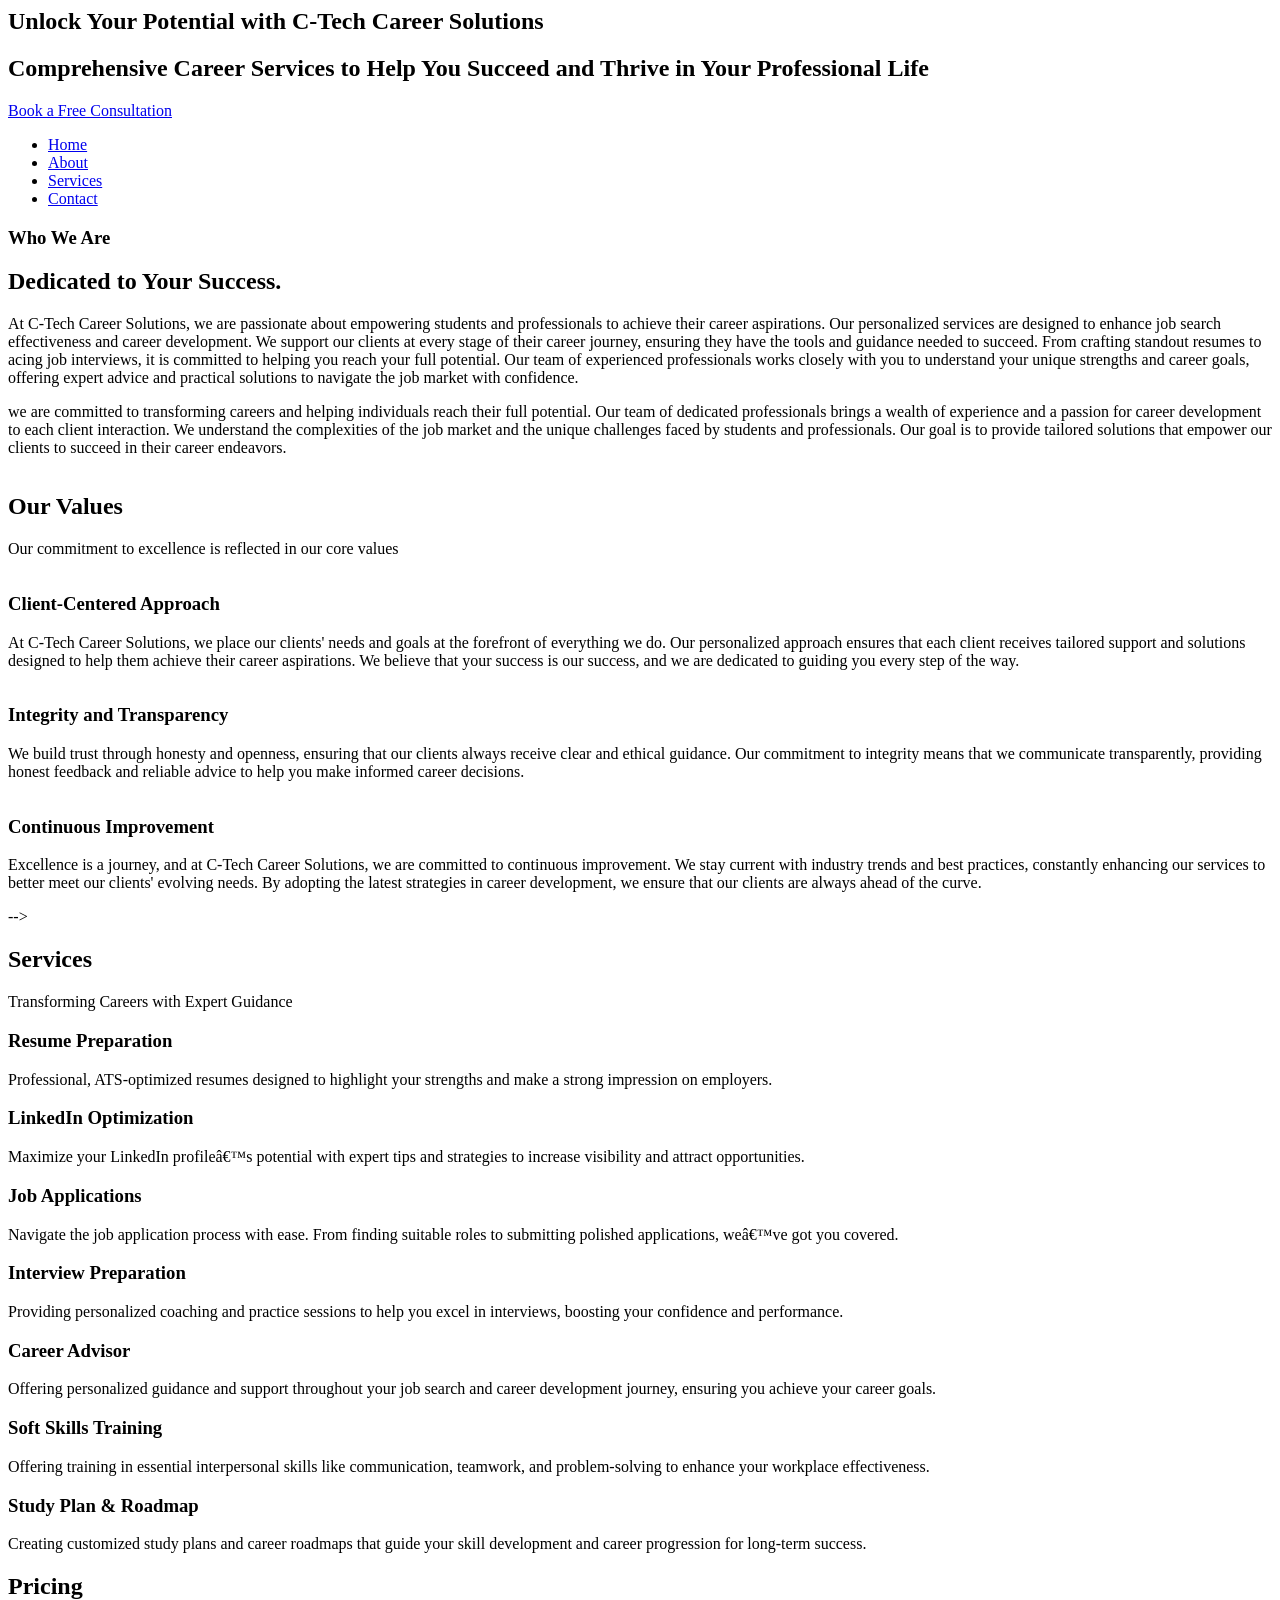
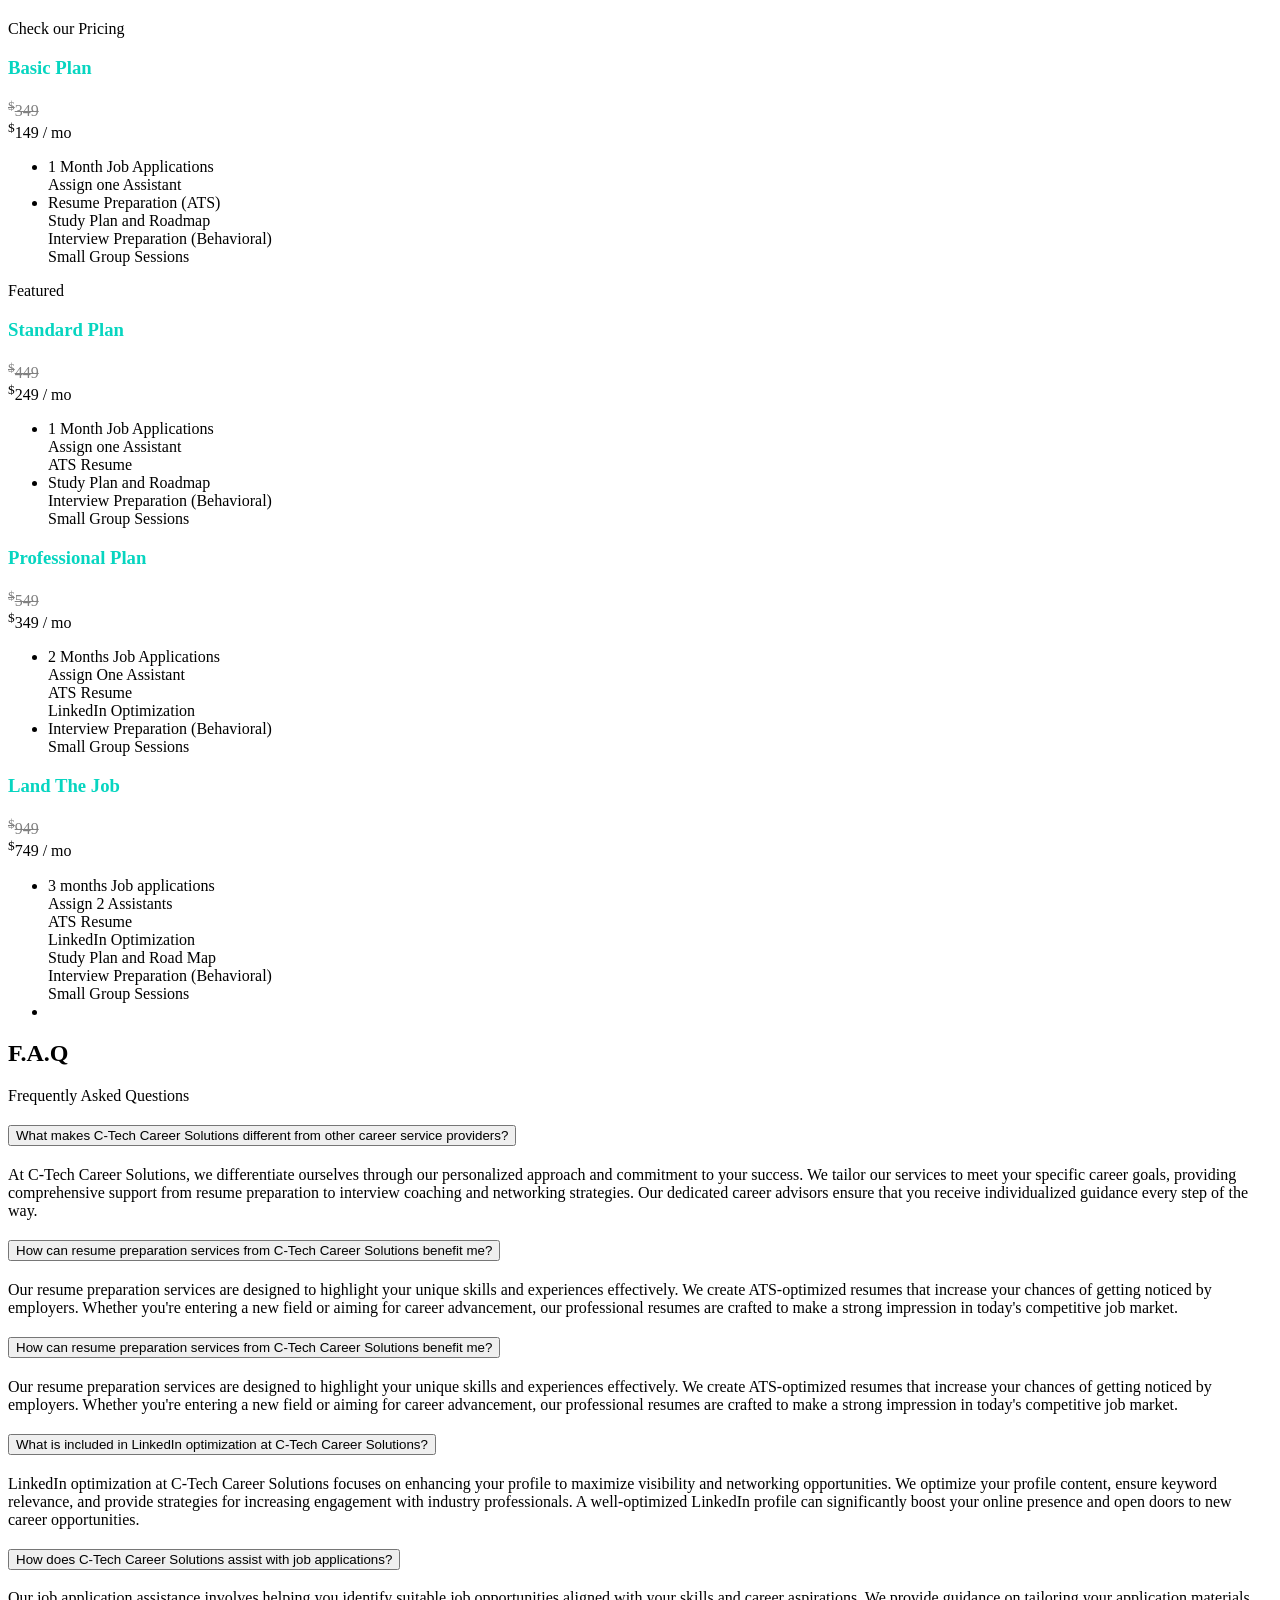
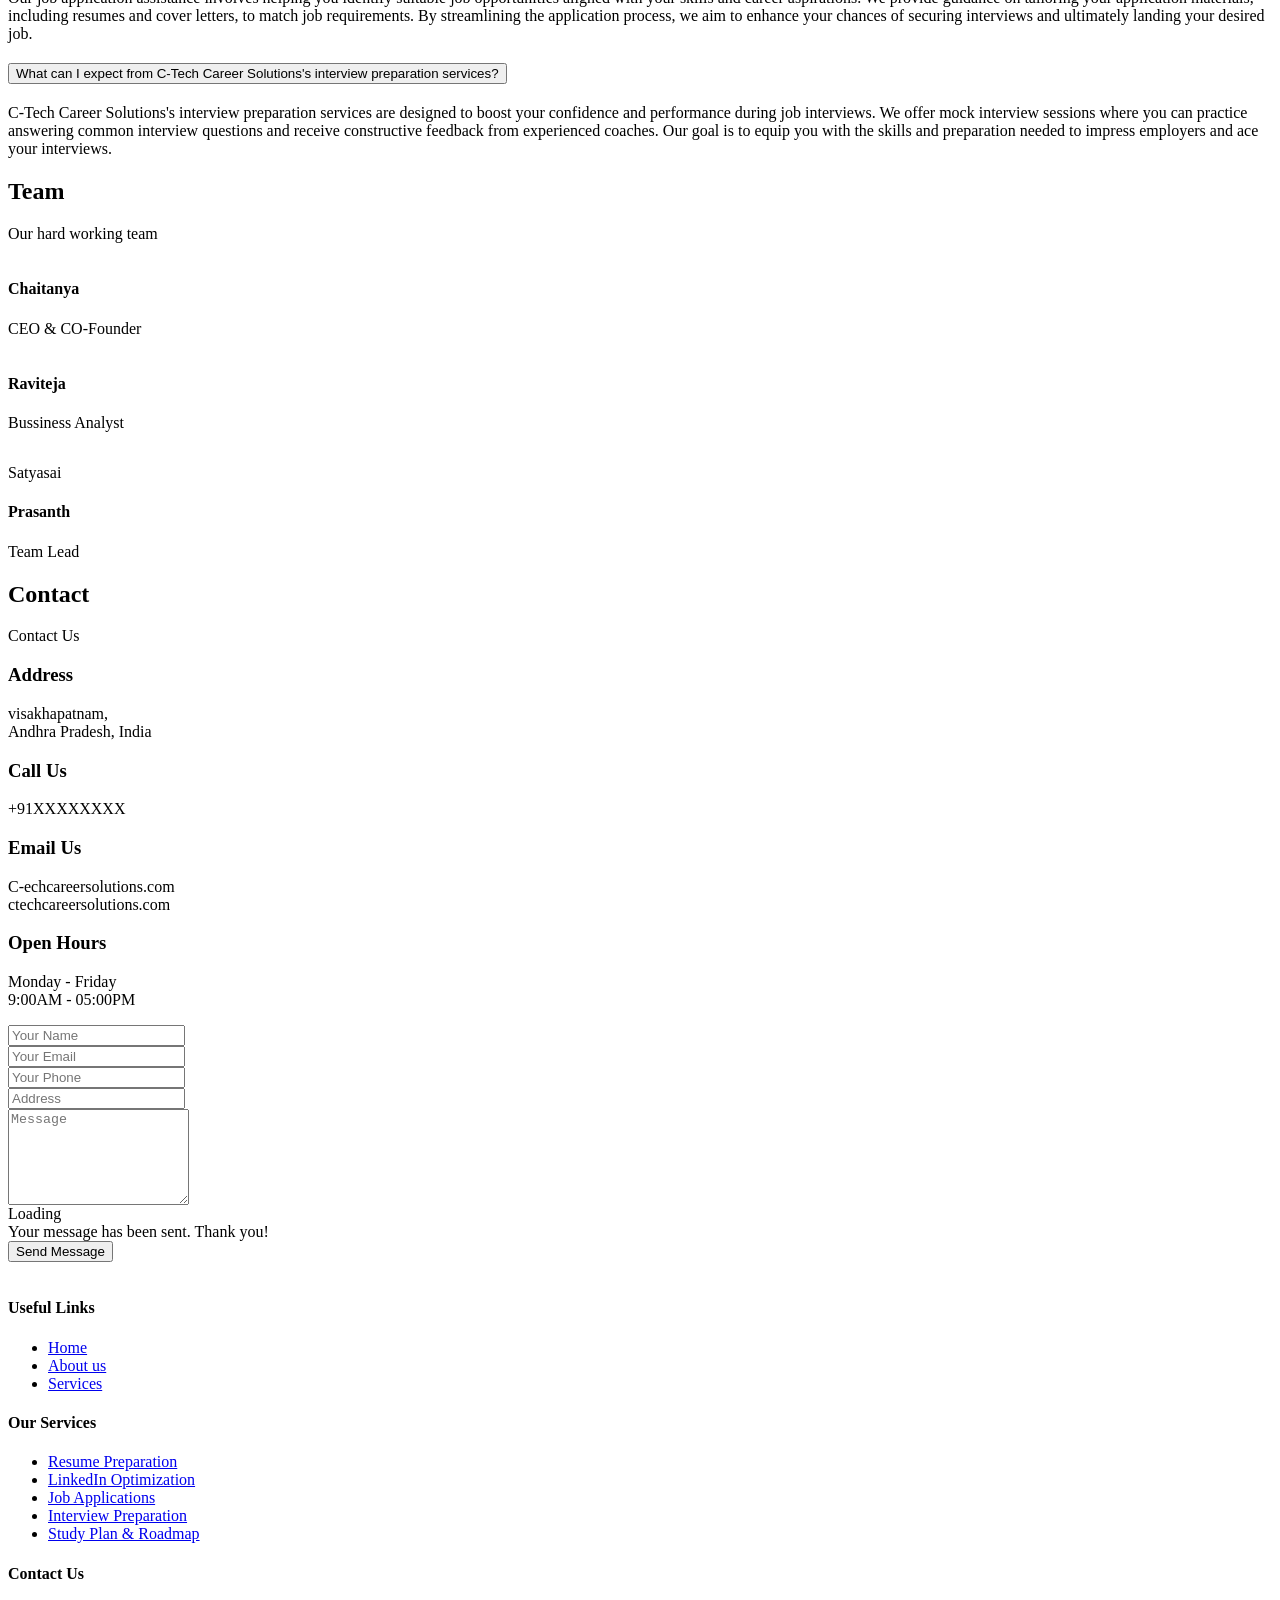
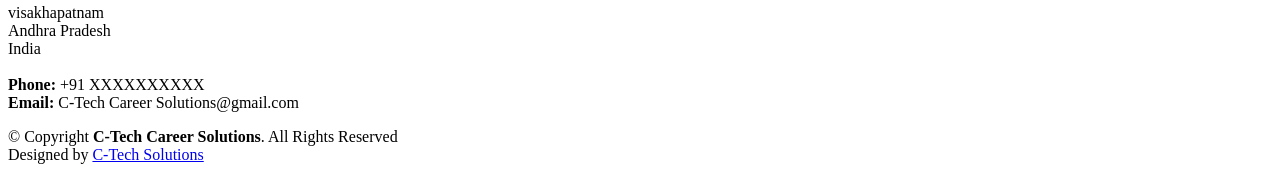
==== index.html @ 731ca032 "Add files via upload" ====
<!-- ======= Hero Section ======= -->
<section id="hero" class="hero d-flex align-items-center">

    <div class="container">
        <div class="row">
            <div class="col-lg-6 d-flex flex-column justify-content-center">
                <h1 data-aos="fade-up">Unlock Your Potential with C-Tech Career Solutions</h1>
                <h2 data-aos="fade-up" data-aos-delay="400">Comprehensive Career Services to Help You Succeed and Thrive in Your Professional Life</h2>
                <div data-aos="fade-up" data-aos-delay="600">
                    <div class="text-center text-lg-start">
                        <a href="#contact" class="btn-get-started scrollto d-inline-flex align-items-center justify-content-center align-self-center">
            <span>Book a Free Consultation</span>
        </a>
                    </div>
                </div>
            </div>
            <div class="col-lg-6 hero-img" data-aos="zoom-out" data-aos-delay="200">
                <img src="assets/img/hero-img.png" class="img-fluid" alt="">
            </div>
        </div>
    </div>

</section>
<!-- End Hero -->

<!DOCTYPE html>
<html lang="en">
<meta http-equiv="content-type" content="text/html;charset=UTF-8" />

<head>
    <meta charset="utf-8">
    <meta content="width=device-width, initial-scale=1.0" name="viewport">

    <title>C-Tech Career Solutions</title>
    <meta content="" name="description">
    <meta content="" name="keywords">

    <!-- Favicons -->
    <link href="assets/007.jpg" rel="icon">
    <!--  <link href="assets/img/007.jpg" rel="apple-touch-icon">-->
    <link href="assets/007.jpg" rel="apple-touch-icon">

    <!-- Google Fonts -->
    <link href="https://fonts.googleapis.com/css?family=Open+Sans:300,300i,400,400i,600,600i,700,700i|Nunito:300,300i,400,400i,600,600i,700,700i|Poppins:300,300i,400,400i,500,500i,600,600i,700,700i" rel="stylesheet">

    <!-- Vendor CSS Files -->
    <link href="assets/vendor/aos/aos.css" rel="stylesheet">
    <link href="assets/vendor/bootstrap/css/bootstrap.min.css" rel="stylesheet">
    <link href="assets/vendor/bootstrap-icons/bootstrap-icons.css" rel="stylesheet">
    <link href="assets/vendor/glightbox/css/glightbox.min.css" rel="stylesheet">
    
    <link href="https://cdn.jsdelivr.net/npm/remixicon/fonts/remixicon.css" rel="stylesheet">

    <link href="assets/vendor/swiper/swiper-bundle.min.css" rel="stylesheet">

    <!-- Template Main CSS File -->
    <link href="assets/css/style.css" rel="stylesheet">


</head>

<body>
    <!-- ======= Header ======= -->
    <header id="header" class="header fixed-top">
        <div class="container-fluid container-xl d-flex align-items-center justify-content-between">

            <a href="#" class="logo d-flex align-items-center">
        <img src="assets/007.png" alt="">
      </a>

            <nav id="navbar" class="navbar">
                <ul>
                    <li><a class="nav-link scrollto active" href="#header">Home</a></li>
                    <li><a class="nav-link scrollto" href="#about">About</a></li>
                    <li><a class="nav-link scrollto" href="#services">Services</a></li>
                    <!--<li><a href="#services">Blog</a></li>-->
                    <!--<li><a class="nav-link scrollto" href="#testimonials">Testimonials</a></li>-->
                    
                    <li><a class="nav-link scrollto" href="#contact">Contact</a></li>
                    
                </ul>
                <i class="bi bi-list mobile-nav-toggle"></i>
            </nav>
            <!-- .navbar -->

        </div>
    </header>
    <!-- End Header -->
    <main id="main">
        <!-- ======= About Section ======= -->
        <section id="about" class="about">

            <div class="container" data-aos="fade-up">
                <div class="row gx-0">

                    <div class="col-lg-6 d-flex flex-column justify-content-center" data-aos="fade-up" data-aos-delay="200">
                        <div class="content">
                            <h3>Who We Are</h3>
                            <h2>Dedicated to Your Success.</h2>
                            <p>
                                At C-Tech Career Solutions, we are passionate about empowering students and professionals to achieve their career aspirations. Our personalized services are designed to enhance job search effectiveness and career development. We support our clients
                                at every stage of their career journey, ensuring they have the tools and guidance needed to succeed. From crafting standout resumes to acing job interviews, it is committed to helping you reach your full potential. Our
                                team of experienced professionals works closely with you to understand your unique strengths and career goals, offering expert advice and practical solutions to navigate the job market with confidence.

                            </p>
                            <p>we are committed to transforming careers and helping individuals reach their full potential. Our team of dedicated professionals brings a wealth of experience and a passion for career development to each client interaction. We understand the complexities of the job market and the unique challenges faced by students and professionals. Our goal is to provide tailored solutions that empower our clients to succeed in their career endeavors.</p>
                            
                        </div>
                    </div>

                    <div class="col-lg-6 d-flex align-items-center" data-aos="zoom-out" data-aos-delay="200">
                        <img src="assets/img/about.jpg" class="img-fluid" alt="">
                    </div>

                </div>
            </div>

        </section>
        <!-- End About Section -->

        <!-- ======= Values Section ======= -->
        <section id="values" class="values">

            <div class="container" data-aos="fade-up">

                <header class="section-header">
                    <h2>Our Values</h2>
                    <p>Our commitment to excellence is reflected in our core values</p>
                </header>

                <div class="row">

                    <div class="col-lg-4" data-aos="fade-up" data-aos-delay="200">
                        <div class="box">
                            <img src="assets/img/values-1.png" class="img-fluid" alt="">
                            <h3>Client-Centered Approach</h3>
                            <p>At C-Tech Career Solutions, we place our clients' needs and goals at the forefront of everything we do. Our personalized approach ensures that each client receives tailored support and solutions designed to help them achieve their career aspirations.
                                We believe that your success is our success, and we are dedicated to guiding you every step of the way.</p>
                        </div>
                    </div>

                    <div class="col-lg-4 mt-4 mt-lg-0" data-aos="fade-up" data-aos-delay="400">
                        <div class="box">
                            <img src="assets/img/values-3.png" class="img-fluid" alt="">
                            <h3>Integrity and Transparency</h3>
                            <p>We build trust through honesty and openness, ensuring that our clients always receive clear and ethical guidance. Our commitment to integrity means that we communicate transparently, providing honest feedback and reliable advice
                                to help you make informed career decisions.</p>
                        </div>
                    </div>

                    <div class="col-lg-4 mt-4 mt-lg-0" data-aos="fade-up" data-aos-delay="600">
                        <div class="box">
                            <img src="assets/img/values-2.png" class="img-fluid" alt="">
                            <h3>Continuous Improvement</h3>
                            <p>Excellence is a journey, and at C-Tech Career Solutions, we are committed to continuous improvement. We stay current with industry trends and best practices, constantly enhancing our services to better meet our clients' evolving needs. By adopting
                                the latest strategies in career development, we ensure that our clients are always ahead of the curve.</p>
                        </div>
                    </div>

                </div>

            </div>

        </section>
        <!-- End Values Section -->

        <!-- ======= Counts Section ======= -->
        <!-- <section id="counts" class="counts">
            <div class="container" data-aos="fade-up">

                <div class="row gy-4">

                    <div class="col-lg-3 col-md-6">
                        <div class="count-box">
                            <i class="bi bi-emoji-smile"></i>
                            <div>
                                <span data-purecounter-start="0" data-purecounter-end="232" data-purecounter-duration="1" class="purecounter"></span>
                                <p>Happy Clients</p>
                            </div>
                        </div>
                    </div>

                    <div class="col-lg-3 col-md-6">
                        <div class="count-box">
                            <i class="bi bi-journal-richtext" style="color: #ee6c20;"></i>
                            <div>
                                <span data-purecounter-start="0" data-purecounter-end="521" data-purecounter-duration="1" class="purecounter"></span>
                                <p>Projects</p>
                            </div>
                        </div>
                    </div>

                    <div class="col-lg-3 col-md-6">
                        <div class="count-box">
                            <i class="bi bi-headset" style="color: #15be56;"></i>
                            <div>
                                <span data-purecounter-start="0" data-purecounter-end="1463" data-purecounter-duration="1" class="purecounter"></span>
                                <p>Hours Of Support</p>
                            </div>
                        </div>
                    </div>

                    <div class="col-lg-3 col-md-6">
                        <div class="count-box">
                            <i class="bi bi-people" style="color: #bb0852;"></i>
                            <div>
                                <span data-purecounter-start="0" data-purecounter-end="15" data-purecounter-duration="1" class="purecounter"></span>
                                <p>Hard Workers</p>
                            </div>
                        </div>
                    </div>

                </div>

            </div>
        </section>
        <!-- End Counts Section -->-->
        <!-- ======= Features Section ======= add code-->
        
        <!-- End Features Section -->

        <!-- ======= Services Section ======= -->
        <section id="services" class="services">

            <div class="container" data-aos="fade-up">

                <header class="section-header">
                    <h2>Services</h2>
                    <p>Transforming Careers with Expert Guidance</p>
                </header>

                <div class="row gy-4">
                        
                    <div class="col-lg-4 col-md-6" data-aos="fade-up" data-aos-delay="200">
                        <div class="service-box blue">
                            <i class="ri-discuss-line icon"></i>
                            <h3>Resume Preparation</h3>
                            <p>Professional, ATS-optimized resumes designed to highlight your strengths and make a strong impression on employers.</p>
                            
                        </div>
                    </div>

                    <div class="col-lg-4 col-md-6" data-aos="fade-up" data-aos-delay="300">
                        <div class="service-box orange">
                            <i class="ri-discuss-line icon"></i>
                            <h3>LinkedIn Optimization</h3>
                            <p>Maximize your LinkedIn profile’s potential with expert tips and strategies to increase visibility and attract opportunities.</p>
                            
                        </div>
                    </div>

                    <div class="col-lg-4 col-md-6" data-aos="fade-up" data-aos-delay="400">
                        <div class="service-box green">
                            <i class="ri-discuss-line icon"></i>
                            <h3>Job Applications</h3>
                            <p>Navigate the job application process with ease. From finding suitable roles to submitting polished applications, we’ve got you covered.</p>
                            
                        </div>
                    </div>

                    <div class="col-lg-4 col-md-6" data-aos="fade-up" data-aos-delay="500">
                        <div class="service-box blue">
                            <i class="ri-discuss-line icon"></i>

                            <h3>Interview Preparation</h3>
                            <p>Providing personalized coaching and practice sessions to help you excel in interviews, boosting your confidence and performance.</p>
                            
                        </div>
                    </div>

                
                    <div class="col-lg-4 col-md-6" data-aos="fade-up" data-aos-delay="700">
                        <div class="service-box orange">
                            <i class="ri-discuss-line icon"></i>
                            <h3>Career Advisor</h3>
                            <p>Offering personalized guidance and support throughout your job search and career development journey, ensuring you achieve your career goals.</p>
                            
                        </div>
                    </div>
                    
                    <div class="col-lg-4 col-md-6" data-aos="fade-up" data-aos-delay="700">
                        <div class="service-box green">
                            <i class="ri-discuss-line icon"></i>
                            <h3>Soft Skills Training</h3>
                            <p>Offering training in essential interpersonal skills like communication, teamwork, and problem-solving to enhance your workplace effectiveness.</p>
                            
                        </div>
                    </div>

                    <div class="col-lg-4 col-md-6" data-aos="fade-up" data-aos-delay="700">
                        <div class="service-box blue">
                            <i class="ri-discuss-line icon"></i>
                            <h3>Study Plan & Roadmap</h3>
                            <p>Creating customized study plans and career roadmaps that guide your skill development and career progression for long-term success.</p>
                            
                        </div>
                    </div>
                    
                </div>

            </div>

        </section>
        <!-- End Services Section -->

        <!-- ======= Pricing Section ======= -->
        <section id="pricing" class="pricing">

            <div class="container" data-aos="fade-up">

                <header class="section-header">
                    <h2>Pricing</h2>
                    <p>Check our Pricing</p>
                </header>

                <div class="row gy-4" data-aos="fade-left">
                    <div class="col-lg-3 col-md-6" data-aos="zoom-in" data-aos-delay="100">
                        <div class="box">

                            <h3 style="color: #07d5c0;">Basic Plan</h3>
                            <div class="price" style="text-decoration: line-through;color: gray;"><sup>$</sup>349</div>
                            <div class="price"><sup>$</sup>149<span> / mo</span></div>

                            <img src="public/package/1722538181.png" class="img-fluid" alt="">
                            <ul>
                                <li>1 Month Job Applications<br /> Assign one Assistant</li>
                                <li class="na">Resume Preparation (ATS)<br /> Study Plan and Roadmap<br /> Interview Preparation (Behavioral)<br /> Small Group Sessions</li>
                            </ul>
                            <!--<a href="#" class="btn-buy" data-name="Basic Plan" data-amount="149">Buy Now</a>-->
                            <a href="#"  data-name="Basic Plan" data-amount="149"></a>
                        </div>
                    </div>
                    <div class="col-lg-3 col-md-6" data-aos="zoom-in" data-aos-delay="100">
                        <div class="box">
                            <span class="featured">Featured</span>

                            <h3 style="color: #07d5c0;">Standard Plan</h3>
                            <div class="price" style="text-decoration: line-through;color: gray;"><sup>$</sup>449</div>
                            <div class="price"><sup>$</sup>249<span> / mo</span></div>

                            <img src="package/1722538148.png" class="img-fluid" alt="">
                            <ul>
                                <li>1 Month Job Applications <br /> Assign one Assistant <br /> ATS Resume</li>
                                <li class="na">Study Plan and Roadmap<br /> Interview Preparation (Behavioral)<br /> Small Group Sessions</li>
                            </ul>
                            <!--<a href="#" class="btn-buy" data-name="Standard Plan" data-amount="249">Buy Now</a>-->
                            <a href="#"  data-name="Standard Plan" data-amount="249" ></a>
                        </div>
                    </div>
                    <div class="col-lg-3 col-md-6" data-aos="zoom-in" data-aos-delay="100">
                        <div class="box">

                            <h3 style="color: #07d5c0;">Professional Plan</h3>
                            <div class="price" style="text-decoration: line-through;color: gray;"><sup>$</sup>549</div>
                            <div class="price"><sup>$</sup>349<span> / mo</span></div>

                            <img src="public/package/1722540883.png" class="img-fluid" alt="">
                            <ul>
                                <li>2 Months Job Applications<br /> Assign One Assistant <br /> ATS Resume<br /> LinkedIn Optimization</li>
                                <li class="na">Interview Preparation (Behavioral)<br /> Small Group Sessions</li>
                            </ul>
                            <a href="#"  data-name="Professional Plan" data-amount="349" ></a>
                        </div>
                    </div>
                    <div class="col-lg-3 col-md-6" data-aos="zoom-in" data-aos-delay="100">
                        <div class="box">

                            <h3 style="color: #07d5c0;">Land The Job</h3>
                            <div class="price" style="text-decoration: line-through;color: gray;"><sup>$</sup>949</div>
                            <div class="price"><sup>$</sup>749<span> / mo</span></div>

                            <img src="public/package/1722541003.png" class="img-fluid" alt="">
                            <ul>
                                <li>3 months Job applications<br /> Assign 2 Assistants<br /> ATS Resume<br /> LinkedIn Optimization <br /> Study Plan and Road Map<br /> Interview Preparation (Behavioral)<br /> Small Group Sessions</li>
                                <li class="na"></li>
                            </ul>
                            <a href="#"  data-name="Land The Job" data-amount="749" ></a>
                        </div>
                    </div>
                </div>
            </div>

            </div>

        </section>
        <!-- End Pricing Section -->

        <!-- ======= F.A.Q Section ======= -->
        <section id="faq" class="faq">

            <div class="container" data-aos="fade-up">

                <header class="section-header">
                    <h2>F.A.Q</h2>
                    <p>Frequently Asked Questions</p>
                </header>

                <div class="row">
                    <div class="row">
                        <div class="col-lg-6">
                            <!-- F.A.Q List 1-->
                            <div class="accordion accordion-flush" id="faqlist1">

                                <div class="accordion-item">
                                    <h2 class="accordion-header">
                                        <button class="accordion-button collapsed" type="button" data-bs-toggle="collapse" data-bs-target="#faq-content-0">What makes C-Tech Career Solutions different from other career service providers?</button>
                                    </h2>
                                    <div id="faq-content-0" class="accordion-collapse collapse" data-bs-parent="#faqlist1">
                                        <div class="accordion-body">At C-Tech Career Solutions, we differentiate ourselves through our personalized approach and commitment to your success. We tailor our services to meet your specific career goals, providing comprehensive support from resume preparation
                                            to interview coaching and networking strategies. Our dedicated career advisors ensure that you receive individualized guidance every step of the way.</div>
                                    </div>
                                </div>
                                <div class="accordion-item">
                                    <h2 class="accordion-header">
                                        <button class="accordion-button collapsed" type="button" data-bs-toggle="collapse" data-bs-target="#faq-content-1">How can resume preparation services from C-Tech Career Solutions benefit me?</button>
                                    </h2>
                                    <div id="faq-content-1" class="accordion-collapse collapse" data-bs-parent="#faqlist1">
                                        <div class="accordion-body">Our resume preparation services are designed to highlight your unique skills and experiences effectively. We create ATS-optimized resumes that increase your chances of getting noticed by employers. Whether you&#039;re
                                            entering a new field or aiming for career advancement, our professional resumes are crafted to make a strong impression in today&#039;s competitive job market.</div>
                                    </div>
                                </div>
                                <div class="accordion-item">
                                    <h2 class="accordion-header">
                                        <button class="accordion-button collapsed" type="button" data-bs-toggle="collapse" data-bs-target="#faq-content-2">How can resume preparation services from C-Tech Career Solutions benefit me?</button>
                                    </h2>
                                    <div id="faq-content-2" class="accordion-collapse collapse" data-bs-parent="#faqlist1">
                                        <div class="accordion-body">Our resume preparation services are designed to highlight your unique skills and experiences effectively. We create ATS-optimized resumes that increase your chances of getting noticed by employers. Whether you&#039;re
                                            entering a new field or aiming for career advancement, our professional resumes are crafted to make a strong impression in today&#039;s competitive job market.</div>
                                    </div>
                                </div>
                                <div class="accordion-item">
                                    <h2 class="accordion-header">
                                        <button class="accordion-button collapsed" type="button" data-bs-toggle="collapse" data-bs-target="#faq-content-3">What is included in LinkedIn optimization at C-Tech Career Solutions?</button>
                                    </h2>
                                    <div id="faq-content-3" class="accordion-collapse collapse" data-bs-parent="#faqlist1">
                                        <div class="accordion-body">LinkedIn optimization at C-Tech Career Solutions focuses on enhancing your profile to maximize visibility and networking opportunities. We optimize your profile content, ensure keyword relevance, and provide strategies for increasing
                                            engagement with industry professionals. A well-optimized LinkedIn profile can significantly boost your online presence and open doors to new career opportunities.</div>
                                    </div>
                                </div>
                            </div>
                        </div>

                        <div class="col-lg-6">
                            <!-- F.A.Q List 2 -->
                            <div class="accordion accordion-flush" id="faqlist2">
                                <div class="accordion-item">
                                    <h2 class="accordion-header">
                                        <button class="accordion-button collapsed" type="button" data-bs-toggle="collapse" data-bs-target="#faq2-content-4">How does C-Tech Career Solutions assist with job applications?</button>
                                    </h2>
                                    <div id="faq2-content-4" class="accordion-collapse collapse" data-bs-parent="#faqlist2">
                                        <div class="accordion-body">Our job application assistance involves helping you identify suitable job opportunities aligned with your skills and career aspirations. We provide guidance on tailoring your application materials, including resumes
                                            and cover letters, to match job requirements. By streamlining the application process, we aim to enhance your chances of securing interviews and ultimately landing your desired job.</div>
                                    </div>
                                </div>
                                <div class="accordion-item">
                                    <h2 class="accordion-header">
                                        <button class="accordion-button collapsed" type="button" data-bs-toggle="collapse" data-bs-target="#faq2-content-5">What can I expect from C-Tech Career Solutions&#039;s interview preparation services?</button>
                                    </h2>
                                    <div id="faq2-content-5" class="accordion-collapse collapse" data-bs-parent="#faqlist2">
                                        <div class="accordion-body">C-Tech Career Solutions&#039;s interview preparation services are designed to boost your confidence and performance during job interviews. We offer mock interview sessions where you can practice answering common interview questions
                                            and receive constructive feedback from experienced coaches. Our goal is to equip you with the skills and preparation needed to impress employers and ace your interviews.</div>
                                    </div>
                                </div>
                                
                            </div>
                        </div>
                    </div>


                </div>

            </div>

        </section>
        <!-- End F.A.Q Section -->

        <!-- ======= Team Section ======= -->
        <section id="team" class="team">

            <div class="container" data-aos="fade-up">

                <header class="section-header">
                    <h2>Team</h2>
                    <p>Our hard working team</p>
                </header>

                <div class="row gy-4">
                    <div class="col-lg-4 col-md-6 d-flex align-items-stretch" data-aos="fade-up" data-aos-delay="100">
                        <div class="member">
                            <div class="member-img">
                                <img src="public/images/user.png" class="img-fluid" alt="">
                                <div class="social"></div>
                            </div>
                            <div class="member-info">
                                <h4>Chaitanya</h4>
                                <span>CEO & CO-Founder</span>
                                <p></p>
                            </div>
                        </div>
                    </div>
                    <div class="col-lg-4 col-md-6 d-flex align-items-stretch" data-aos="fade-up" data-aos-delay="100">
                        <div class="member">
                            <div class="member-img">
                                <img src="public/images/user.png" class="img-fluid" alt="">
                                <div class="social"></div>
                            </div>
                            <div class="member-info">
                                <h4>Raviteja</h4>
                                <span>Bussiness Analyst</span>
                                <p></p>
                            </div>
                        </div>
                    </div>
                    <div class="col-lg-4 col-md-6 d-flex align-items-stretch" data-aos="fade-up" data-aos-delay="100">
                        <div class="member">
                            <div class="member-img">
                                <img src="public/images/user.png" class="img-fluid" alt="">
                                <div class="social"><p>Satyasai</p></div>
                            </div>
                            <div class="member-info">
                                <h4>Prasanth</h4>
                                <span>Team Lead</span>
                                <p></p>
                            </div>
                        </div>
                    </div>
                </div>
            </div>
        </section>
        
        </section>
        <!-- End Recent Blog Posts Section -->

        <!-- ======= Contact Section ======= -->
        <section id="contact" class="contact">

            <div class="container" data-aos="fade-up">

                <header class="section-header">
                    <h2>Contact</h2>
                    <p>Contact Us</p>
                </header>

                <div class="row gy-4">

                    <div class="col-lg-6">

                        <div class="row gy-4">
                            <div class="col-md-6">
                                <div class="info-box">
                                    <i class="bi"></i>
                                    <h3>Address</h3>
                                    <p>visakhapatnam,<br>Andhra Pradesh, India</p>
                                </div>
                            </div>
                            <div class="col-md-6">
                                <div class="info-box">
                                    <i class="bi"></i>
                                    <h3>Call Us</h3>
                                    <p>+91XXXXXXXX</p>
                                </div>
                            </div>
                            <div class="col-md-6">
                                <div class="info-box">
                                    <i class="bi"></i>
                                    <h3>Email Us</h3>
                                    <p>C-echcareersolutions.com<br>ctechcareersolutions.com</p>
                                </div>
                            </div>
                            <div class="col-md-6">
                                <div class="info-box">
                                    <i class="bi"></i>
                                    <h3>Open Hours</h3>
                                    <p>Monday - Friday<br>9:00AM - 05:00PM</p>
                                </div>
                            </div>
                        </div>

                    </div>

                    <div class="col-lg-6">
                        <form id="contactForm" class="php-email-form">
                            <input type="hidden" name="_token" value="gybyqMq4x440EXcm70oz4AtMm62nlsvWh2M5mRD3" autocomplete="off">
                            <div class="row gy-4">
                                <div class="col-md-6">
                                    <input type="text" name="name" class="form-control" placeholder="Your Name" required>
                                </div>
                                <div class="col-md-6">
                                    <input type="email" name="from_email" class="form-control" placeholder="Your Email" required>
                                </div>
                                <div class="col-md-6">
                                    <input type="text" name="phone1" class="form-control" placeholder="Your Phone" required pattern="\d{10}">
                                </div>
                                <div class="col-md-6">
                                    <input type="text" name="address" class="form-control" placeholder="Address" required>
                                </div>
                                <div class="col-md-12">
                                    <textarea name="message" class="form-control" rows="6" placeholder="Message" required></textarea>
                                </div>
                                <div class="col-md-12 text-center">
                                    <div class="loading">Loading</div>
                                    <div class="error-message"></div>
                                    <div class="sent-message">Your message has been sent. Thank you!</div>
                                    <button type="submit">Send Message</button>
                                </div>
                            </div>
                        </form>
                    </div>
                
                    <!-- Include the EmailJS SDK -->
                    <script src="https://cdn.emailjs.com/dist/email.min.js"></script>
                
                    <script>
                        // Initialize EmailJS with your public key
                        emailjs.init('-GgKySZa0JCDsXCnG');  // Replace with your actual EmailJS Public Key
                
                        // Get the contact form element
                        const form = document.getElementById('contactForm');
                
                        // Send email function
                        const sendEmail = (e) => {
                            e.preventDefault();
                
                            // Show loading indicator
                            document.querySelector('.loading').style.display = 'block';
                            document.querySelector('.error-message').style.display = 'none';
                            document.querySelector('.sent-message').style.display = 'none';
                
                            // Send the form data using emailjs.sendForm()
                            emailjs.sendForm('service_9cdo9kk', 'template_6sq4nnj', form)
                                .then(
                                    (response) => {
                                        console.log('SUCCESS!', response);
                                        // Hide loading indicator and show success message
                                        document.querySelector('.loading').style.display = 'none';
                                        document.querySelector('.sent-message').style.display = 'block';
                                        form.reset(); // Reset the form after successful submission
                                    },
                                    (error) => {
                                        console.log('FAILED...', error);
                                        // Hide loading indicator and show error message
                                        document.querySelector('.loading').style.display = 'none';
                                        document.querySelector('.error-message').style.display = 'block';
                                    }
                                );
                        };
                
                        // Attach the sendEmail function to the form submission event
                        form.addEventListener('submit', sendEmail);
                    </script>


                </div>

            </div>

        </section>
        <!-- End Contact Section -->
    </main>
    <!-- ======= Footer ======= -->
    <footer id="footer" class="footer">



        <div class="footer-top">
            <div class="container">
                <div class="row gy-4">
                    <div class="col-lg-5 col-md-12 footer-info">
                        <a href="index.html" class=" d-flex align-items-center">
              
              
              <img src="assets/007.png" alt="">


            </a>
                        <!--<p>Cras fermentum odio eu feugiat lide par naso tierra. Justo eget nada terra videa magna derita valies darta donna mare fermentum iaculis eu non diam phasellus.</p>-->
                        
                    </div>

                    <div class="col-lg-2 col-6 footer-links">
                        <h4>Useful Links</h4>
                        <ul>
                            <li><i class="bi"></i> <a href="#about">Home</a></li>
                            <li><i class="bi"></i> <a href="#about">About us</a></li>
                            <li><i class="bi"></i> <a href="#services">Services</a></li>
                            
                            <!--<li><i class="bi bi-chevron-right"></i> <a href="#">Privacy policy</a></li>-->
                        </ul>
                    </div>

                    <div class="col-lg-2 col-6 footer-links">
                        <h4>Our Services</h4>
                        <ul>
                            <li><i class="bi"></i> <a href="#services">Resume Preparation</a></li>
                            <li><i class="bi"></i> <a href="#services">LinkedIn Optimization</a></li>
                            <li><i class="bi"></i> <a href="#services">Job Applications</a></li>
                            <li><i class="bi"></i> <a href="#services">Interview Preparation</a></li>
                            <li><i class="bi"></i> <a href="#services">Study Plan & Roadmap</a></li>
                        </ul>
                    </div>

                    <div class="col-lg-3 col-md-12 footer-contact text-center text-md-start">
                        <h4>Contact Us</h4>
                        <p>
                            visakhapatnam <br> Andhra Pradesh
                            <br> India <br><br>
                            <strong>Phone:</strong> +91 XXXXXXXXXX<br>
                            <strong>Email:</strong> C-Tech Career Solutions@gmail.com<br>
                        </p>
                    </div>
                </div>
            </div>
        </div>

        <div class="container">
            <div class="copyright">
                &copy; Copyright <strong><span>C-Tech Career Solutions</span></strong>. All Rights Reserved
            </div>
            <div class="credits">
                <!-- All the links in the footer should remain intact. -->
                <!-- You can delete the links only if you purchased the pro version. -->
                <!-- Licensing information: https://bootstrapmade.com/license/ -->
                <!-- Purchase the pro version with working PHP/AJAX contact form: https://bootstrapmade.com/flexstart-bootstrap-startup-template/ -->
                Designed by <a href="/">C-Tech Solutions</a>
            </div>
        </div>
    </footer>
    <!-- End Footer -->
    </div>

    <a href="#" class="back-to-top d-flex align-items-center justify-content-center"><i class="bi bi-arrow-up-short"></i></a>

    <!-- Vendor JS Files -->
    <script src="assets/vendor/purecounter/purecounter_vanilla.js"></script>
    <script src="assets/vendor/aos/aos.js"></script>
    <script src="assets/vendor/bootstrap/js/bootstrap.bundle.min.js"></script>
    <script src="assets/vendor/glightbox/js/glightbox.min.js"></script>
    <script src="assets/vendor/isotope-layout/isotope.pkgd.min.js"></script>
    <script src="assets/vendor/swiper/swiper-bundle.min.js"></script>
    <script src="assets/vendor/php-email-form/validate.js"></script>

    <!-- Template Main JS File -->
    <script src="assets/js/main.js"></script>
</body>

</html>
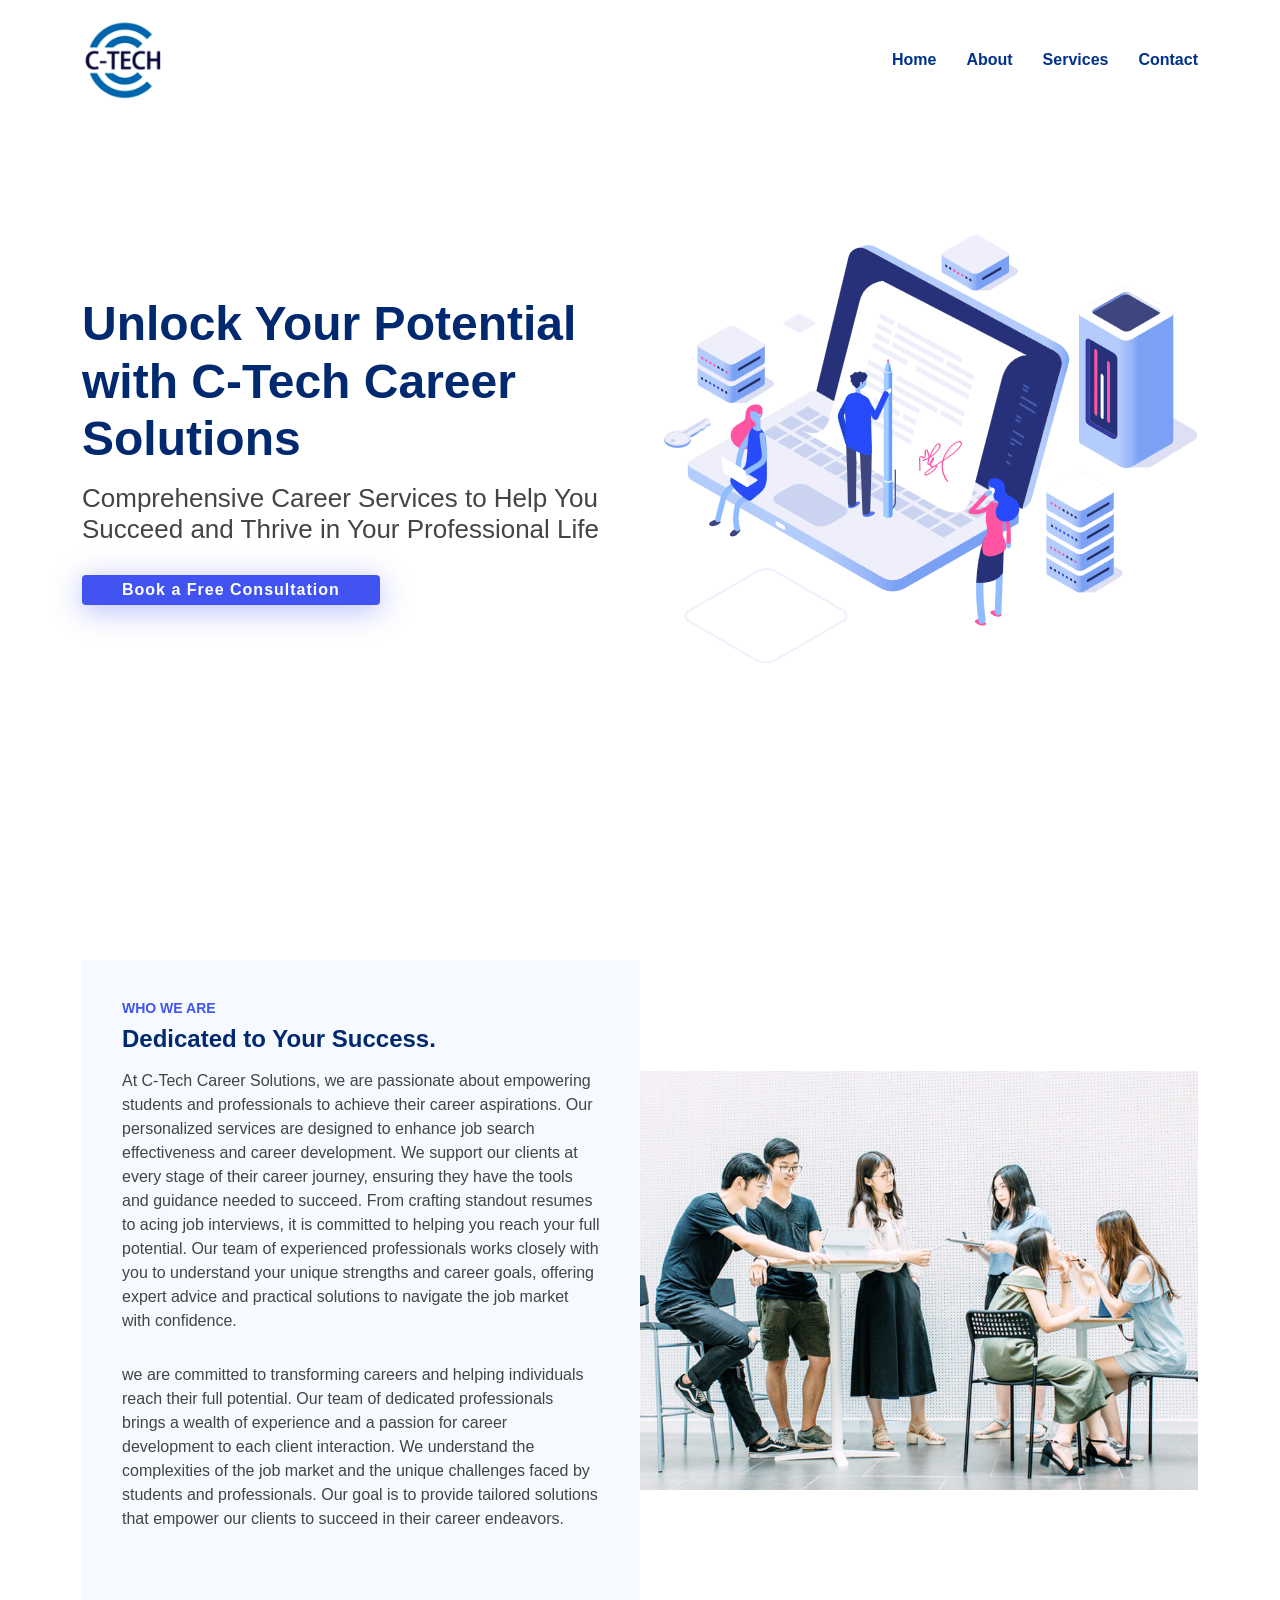
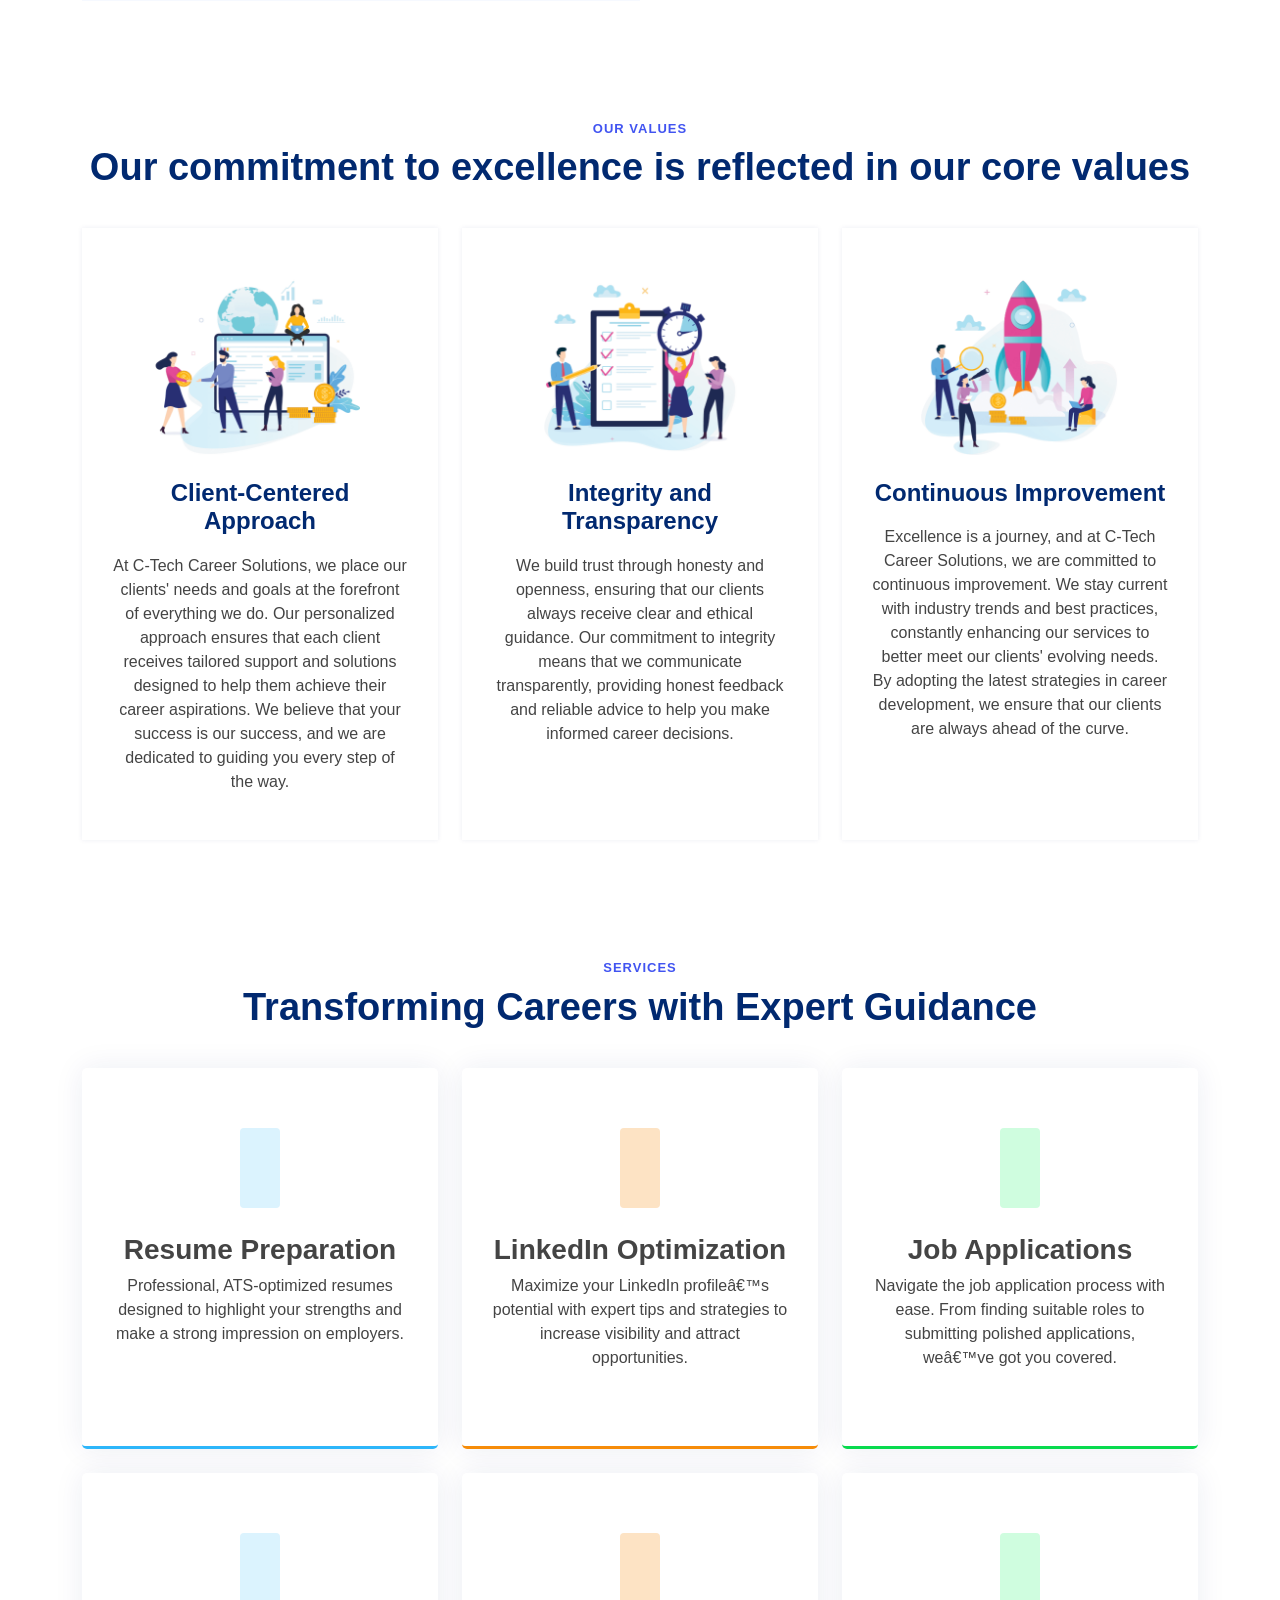
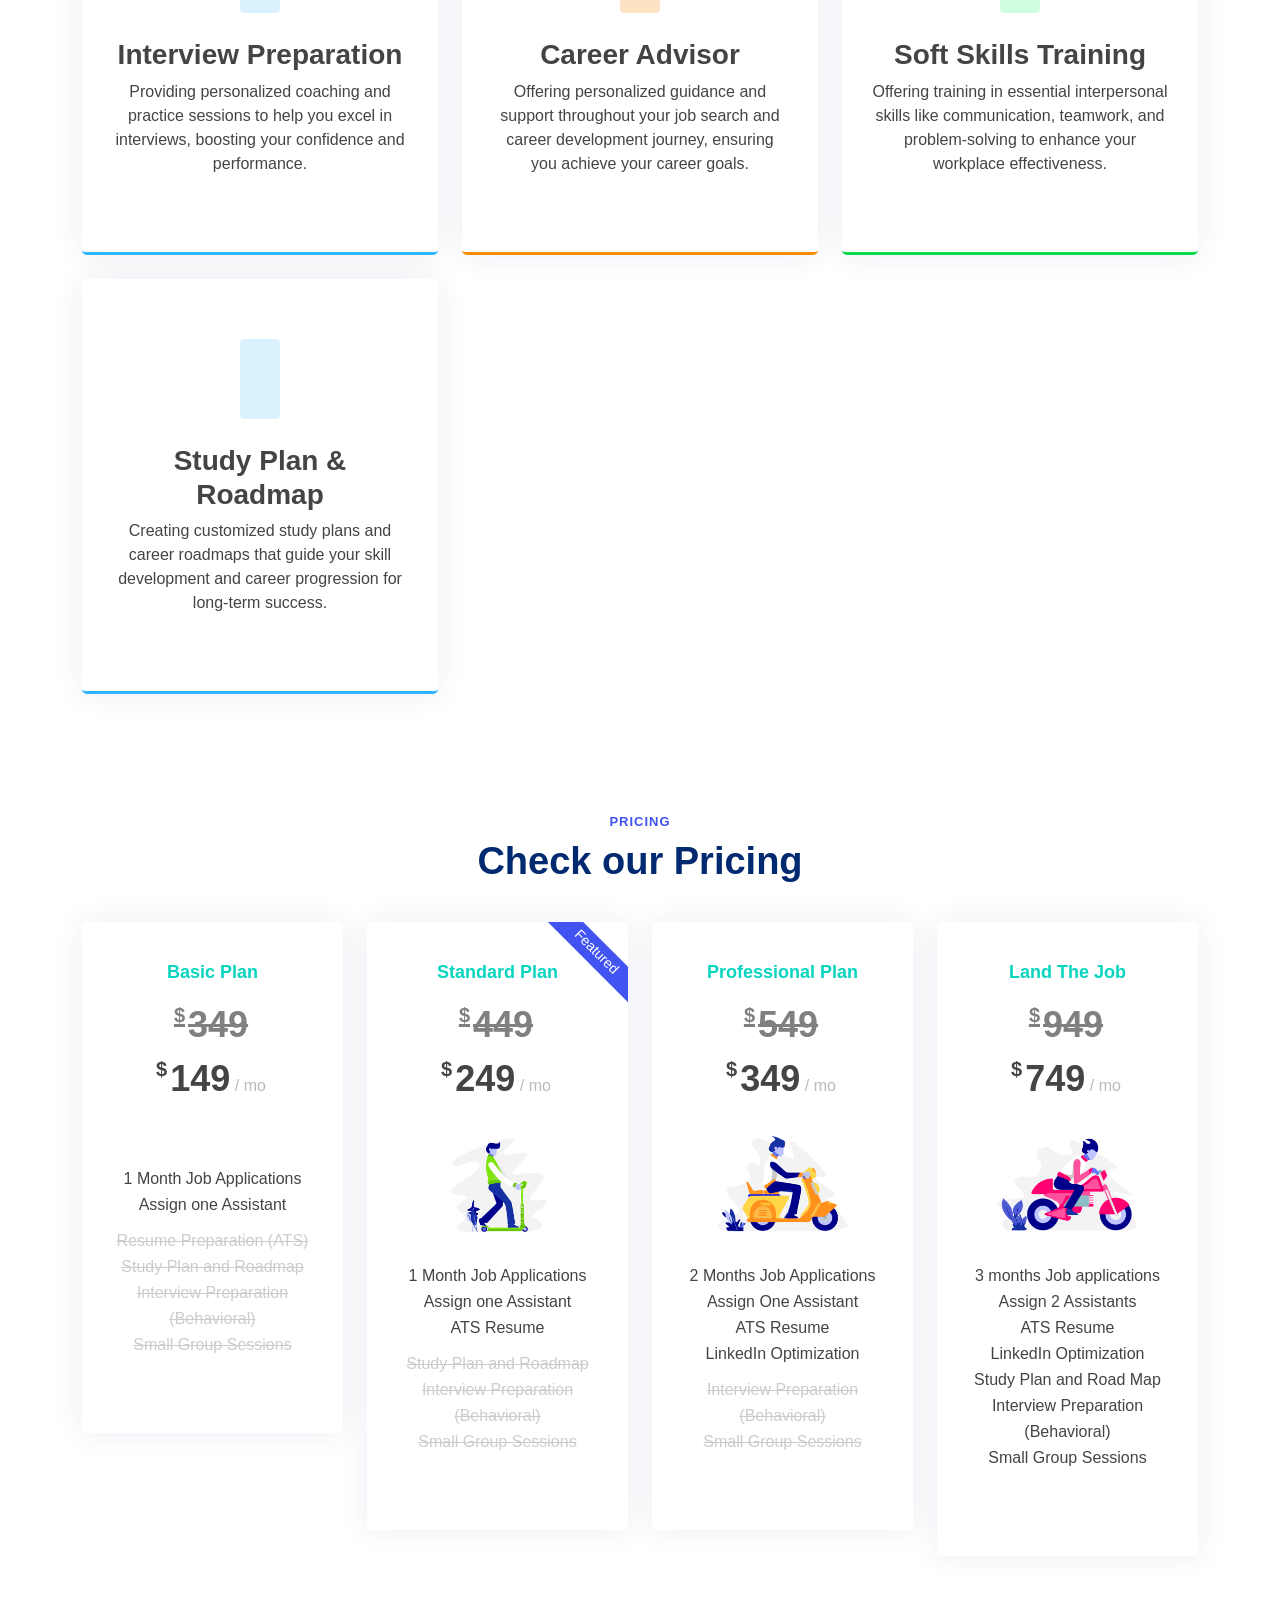
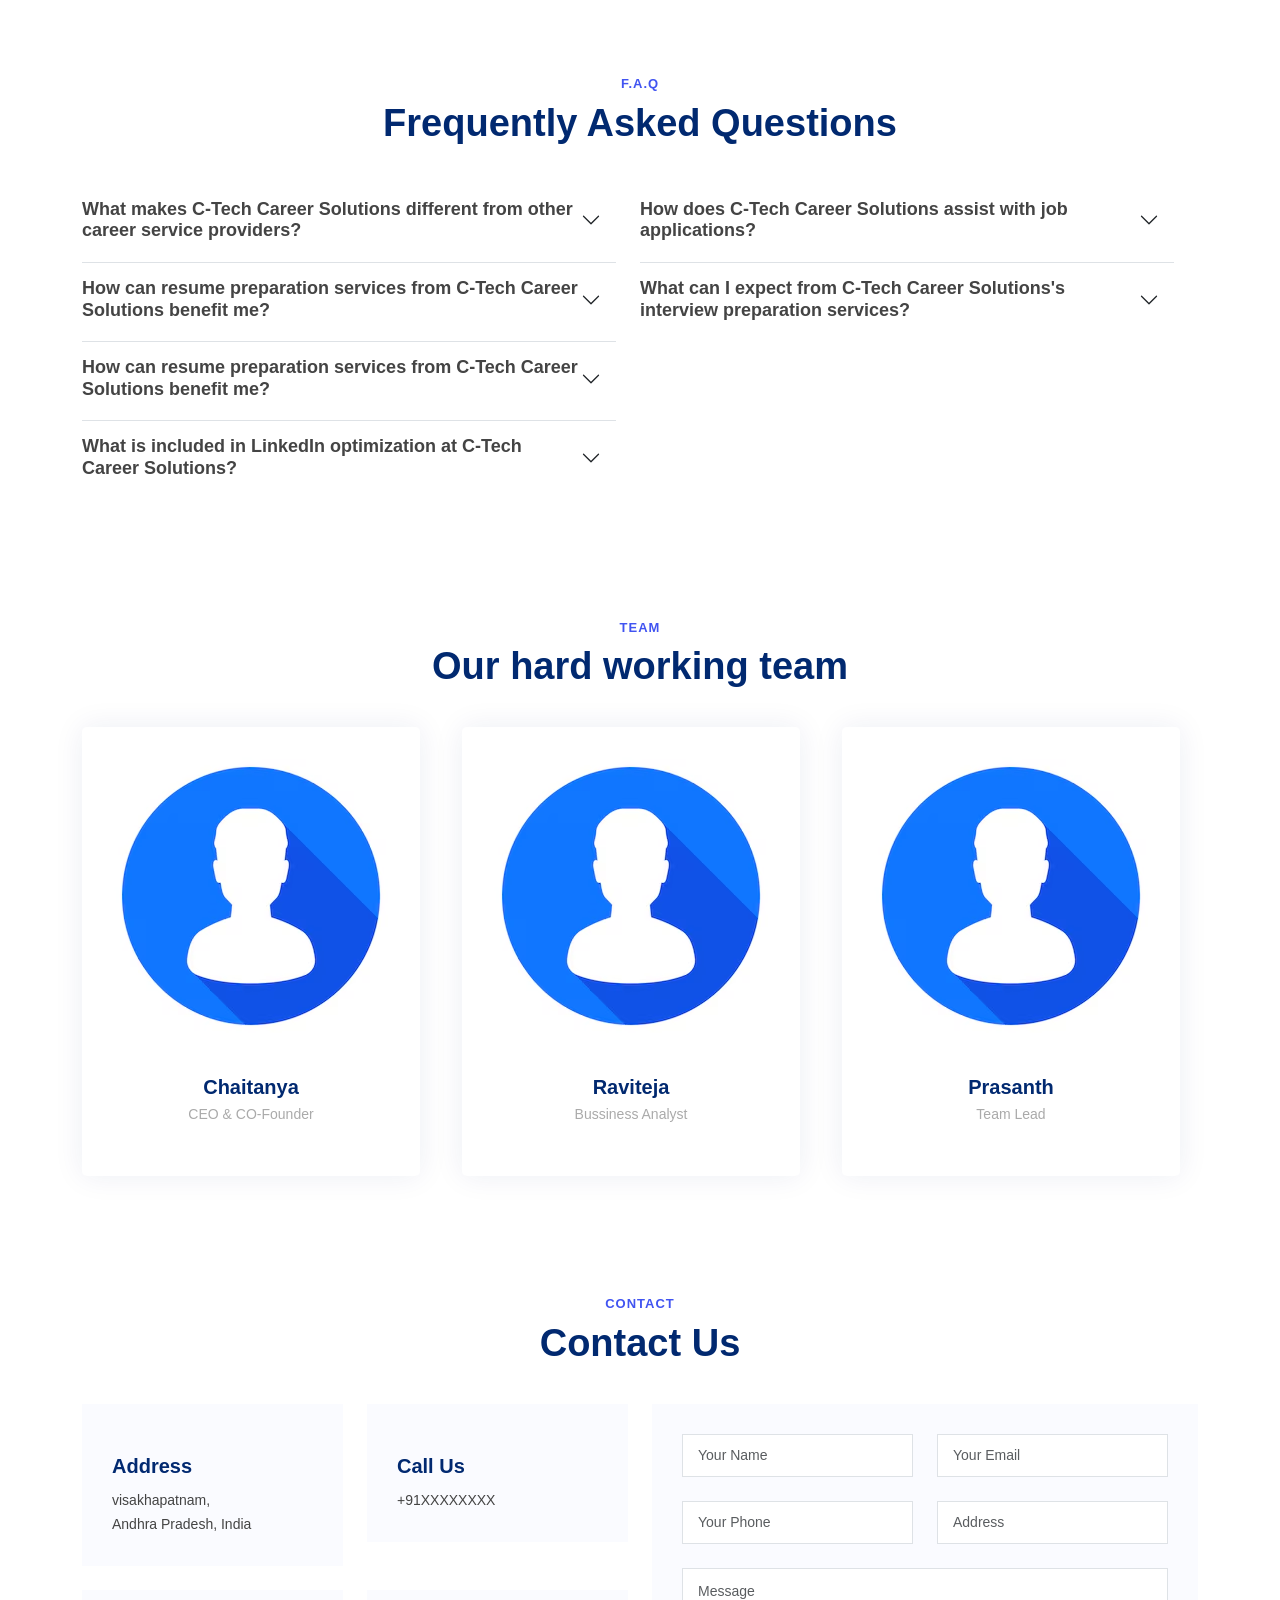
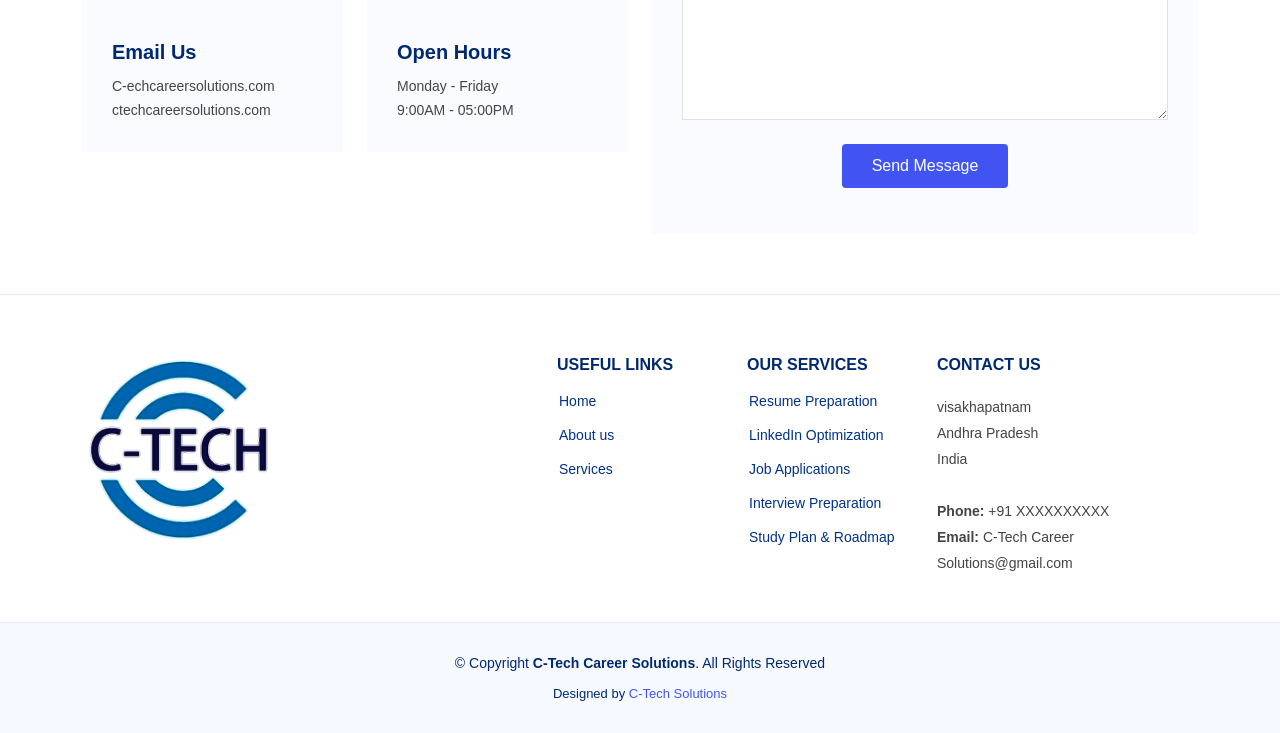
==== commit 96c41500: "Add files via upload" ====
--- a/index.html
+++ b/index.html
@@ -15,7 +15,7 @@
                 </div>
             </div>
             <div class="col-lg-6 hero-img" data-aos="zoom-out" data-aos-delay="200">
-                <img src="assets/img/hero-img.png" class="img-fluid" alt="">
+                <img src="hero-img.png" class="img-fluid" alt="">
             </div>
         </div>
     </div>
@@ -36,25 +36,25 @@
     <meta content="" name="keywords">
 
     <!-- Favicons -->
-    <link href="assets/007.jpg" rel="icon">
+    <link href="007.jpg" rel="icon">
     <!--  <link href="assets/img/007.jpg" rel="apple-touch-icon">-->
-    <link href="assets/007.jpg" rel="apple-touch-icon">
+    <link href="007.jpg" rel="apple-touch-icon">
 
     <!-- Google Fonts -->
     <link href="https://fonts.googleapis.com/css?family=Open+Sans:300,300i,400,400i,600,600i,700,700i|Nunito:300,300i,400,400i,600,600i,700,700i|Poppins:300,300i,400,400i,500,500i,600,600i,700,700i" rel="stylesheet">
 
     <!-- Vendor CSS Files -->
-    <link href="assets/vendor/aos/aos.css" rel="stylesheet">
-    <link href="assets/vendor/bootstrap/css/bootstrap.min.css" rel="stylesheet">
-    <link href="assets/vendor/bootstrap-icons/bootstrap-icons.css" rel="stylesheet">
-    <link href="assets/vendor/glightbox/css/glightbox.min.css" rel="stylesheet">
+    <link href="aos.css" rel="stylesheet">
+    <link href="bootstrap.min.css" rel="stylesheet">
+    <link href="bootstrap-icons.css" rel="stylesheet">
+    <link href="glightbox.min.css" rel="stylesheet">
     
     <link href="https://cdn.jsdelivr.net/npm/remixicon/fonts/remixicon.css" rel="stylesheet">
 
-    <link href="assets/vendor/swiper/swiper-bundle.min.css" rel="stylesheet">
+    <link href="swiper-bundle.min.css" rel="stylesheet">
 
     <!-- Template Main CSS File -->
-    <link href="assets/css/style.css" rel="stylesheet">
+    <link href="style.css" rel="stylesheet">
 
 
 </head>
@@ -65,7 +65,7 @@
         <div class="container-fluid container-xl d-flex align-items-center justify-content-between">
 
             <a href="#" class="logo d-flex align-items-center">
-        <img src="assets/007.png" alt="">
+        <img src="007.png" alt="">
       </a>
 
             <nav id="navbar" class="navbar">
@@ -109,7 +109,7 @@
                     </div>
 
                     <div class="col-lg-6 d-flex align-items-center" data-aos="zoom-out" data-aos-delay="200">
-                        <img src="assets/img/about.jpg" class="img-fluid" alt="">
+                        <img src="about.jpg" class="img-fluid" alt="">
                     </div>
 
                 </div>
@@ -132,7 +132,7 @@
 
                     <div class="col-lg-4" data-aos="fade-up" data-aos-delay="200">
                         <div class="box">
-                            <img src="assets/img/values-1.png" class="img-fluid" alt="">
+                            <img src="values-1.png" class="img-fluid" alt="">
                             <h3>Client-Centered Approach</h3>
                             <p>At C-Tech Career Solutions, we place our clients' needs and goals at the forefront of everything we do. Our personalized approach ensures that each client receives tailored support and solutions designed to help them achieve their career aspirations.
                                 We believe that your success is our success, and we are dedicated to guiding you every step of the way.</p>
@@ -141,7 +141,7 @@
 
                     <div class="col-lg-4 mt-4 mt-lg-0" data-aos="fade-up" data-aos-delay="400">
                         <div class="box">
-                            <img src="assets/img/values-3.png" class="img-fluid" alt="">
+                            <img src="values-3.png" class="img-fluid" alt="">
                             <h3>Integrity and Transparency</h3>
                             <p>We build trust through honesty and openness, ensuring that our clients always receive clear and ethical guidance. Our commitment to integrity means that we communicate transparently, providing honest feedback and reliable advice
                                 to help you make informed career decisions.</p>
@@ -150,7 +150,7 @@
 
                     <div class="col-lg-4 mt-4 mt-lg-0" data-aos="fade-up" data-aos-delay="600">
                         <div class="box">
-                            <img src="assets/img/values-2.png" class="img-fluid" alt="">
+                            <img src="values-2.png" class="img-fluid" alt="">
                             <h3>Continuous Improvement</h3>
                             <p>Excellence is a journey, and at C-Tech Career Solutions, we are committed to continuous improvement. We stay current with industry trends and best practices, constantly enhancing our services to better meet our clients' evolving needs. By adopting
                                 the latest strategies in career development, we ensure that our clients are always ahead of the curve.</p>
@@ -163,61 +163,6 @@
 
         </section>
         <!-- End Values Section -->
-
-        <!-- ======= Counts Section ======= -->
-        <!-- <section id="counts" class="counts">
-            <div class="container" data-aos="fade-up">
-
-                <div class="row gy-4">
-
-                    <div class="col-lg-3 col-md-6">
-                        <div class="count-box">
-                            <i class="bi bi-emoji-smile"></i>
-                            <div>
-                                <span data-purecounter-start="0" data-purecounter-end="232" data-purecounter-duration="1" class="purecounter"></span>
-                                <p>Happy Clients</p>
-                            </div>
-                        </div>
-                    </div>
-
-                    <div class="col-lg-3 col-md-6">
-                        <div class="count-box">
-                            <i class="bi bi-journal-richtext" style="color: #ee6c20;"></i>
-                            <div>
-                                <span data-purecounter-start="0" data-purecounter-end="521" data-purecounter-duration="1" class="purecounter"></span>
-                                <p>Projects</p>
-                            </div>
-                        </div>
-                    </div>
-
-                    <div class="col-lg-3 col-md-6">
-                        <div class="count-box">
-                            <i class="bi bi-headset" style="color: #15be56;"></i>
-                            <div>
-                                <span data-purecounter-start="0" data-purecounter-end="1463" data-purecounter-duration="1" class="purecounter"></span>
-                                <p>Hours Of Support</p>
-                            </div>
-                        </div>
-                    </div>
-
-                    <div class="col-lg-3 col-md-6">
-                        <div class="count-box">
-                            <i class="bi bi-people" style="color: #bb0852;"></i>
-                            <div>
-                                <span data-purecounter-start="0" data-purecounter-end="15" data-purecounter-duration="1" class="purecounter"></span>
-                                <p>Hard Workers</p>
-                            </div>
-                        </div>
-                    </div>
-
-                </div>
-
-            </div>
-        </section>
-        <!-- End Counts Section -->-->
-        <!-- ======= Features Section ======= add code-->
-        
-        <!-- End Features Section -->
 
         <!-- ======= Services Section ======= -->
         <section id="services" class="services">
@@ -338,7 +283,7 @@
                             <div class="price" style="text-decoration: line-through;color: gray;"><sup>$</sup>449</div>
                             <div class="price"><sup>$</sup>249<span> / mo</span></div>
 
-                            <img src="package/1722538148.png" class="img-fluid" alt="">
+                            <img src="1722538148.png" class="img-fluid" alt="">
                             <ul>
                                 <li>1 Month Job Applications <br /> Assign one Assistant <br /> ATS Resume</li>
                                 <li class="na">Study Plan and Roadmap<br /> Interview Preparation (Behavioral)<br /> Small Group Sessions</li>
@@ -354,7 +299,7 @@
                             <div class="price" style="text-decoration: line-through;color: gray;"><sup>$</sup>549</div>
                             <div class="price"><sup>$</sup>349<span> / mo</span></div>
 
-                            <img src="public/package/1722540883.png" class="img-fluid" alt="">
+                            <img src="1722540883.png" class="img-fluid" alt="">
                             <ul>
                                 <li>2 Months Job Applications<br /> Assign One Assistant <br /> ATS Resume<br /> LinkedIn Optimization</li>
                                 <li class="na">Interview Preparation (Behavioral)<br /> Small Group Sessions</li>
@@ -369,7 +314,7 @@
                             <div class="price" style="text-decoration: line-through;color: gray;"><sup>$</sup>949</div>
                             <div class="price"><sup>$</sup>749<span> / mo</span></div>
 
-                            <img src="public/package/1722541003.png" class="img-fluid" alt="">
+                            <img src="1722541003.png" class="img-fluid" alt="">
                             <ul>
                                 <li>3 months Job applications<br /> Assign 2 Assistants<br /> ATS Resume<br /> LinkedIn Optimization <br /> Study Plan and Road Map<br /> Interview Preparation (Behavioral)<br /> Small Group Sessions</li>
                                 <li class="na"></li>
@@ -488,7 +433,7 @@
                     <div class="col-lg-4 col-md-6 d-flex align-items-stretch" data-aos="fade-up" data-aos-delay="100">
                         <div class="member">
                             <div class="member-img">
-                                <img src="public/images/user.png" class="img-fluid" alt="">
+                                <img src="user.png" class="img-fluid" alt="">
                                 <div class="social"></div>
                             </div>
                             <div class="member-info">
@@ -501,7 +446,7 @@
                     <div class="col-lg-4 col-md-6 d-flex align-items-stretch" data-aos="fade-up" data-aos-delay="100">
                         <div class="member">
                             <div class="member-img">
-                                <img src="public/images/user.png" class="img-fluid" alt="">
+                                <img src="user.png" class="img-fluid" alt="">
                                 <div class="social"></div>
                             </div>
                             <div class="member-info">
@@ -514,7 +459,7 @@
                     <div class="col-lg-4 col-md-6 d-flex align-items-stretch" data-aos="fade-up" data-aos-delay="100">
                         <div class="member">
                             <div class="member-img">
-                                <img src="public/images/user.png" class="img-fluid" alt="">
+                                <img src="user.png" class="img-fluid" alt="">
                                 <div class="social"><p>Satyasai</p></div>
                             </div>
                             <div class="member-info">
@@ -669,7 +614,7 @@
                         <a href="index.html" class=" d-flex align-items-center">
               
               
-              <img src="assets/007.png" alt="">
+              <img src="007.png" alt="">
 
 
             </a>
@@ -731,16 +676,16 @@
     <a href="#" class="back-to-top d-flex align-items-center justify-content-center"><i class="bi bi-arrow-up-short"></i></a>
 
     <!-- Vendor JS Files -->
-    <script src="assets/vendor/purecounter/purecounter_vanilla.js"></script>
-    <script src="assets/vendor/aos/aos.js"></script>
-    <script src="assets/vendor/bootstrap/js/bootstrap.bundle.min.js"></script>
-    <script src="assets/vendor/glightbox/js/glightbox.min.js"></script>
-    <script src="assets/vendor/isotope-layout/isotope.pkgd.min.js"></script>
-    <script src="assets/vendor/swiper/swiper-bundle.min.js"></script>
-    <script src="assets/vendor/php-email-form/validate.js"></script>
+    <script src="purecounter_vanilla.js"></script>
+    <script src="aos.js"></script>
+    <script src="bootstrap.bundle.min.js"></script>
+    <script src="glightbox.min.js"></script>
+    <script src="isotope.pkgd.min.js"></script>
+    <script src="swiper-bundle.min.js"></script>
+    <script src="validate.js"></script>
 
     <!-- Template Main JS File -->
-    <script src="assets/js/main.js"></script>
+    <script src="main.js"></script>
 </body>
 
 </html>
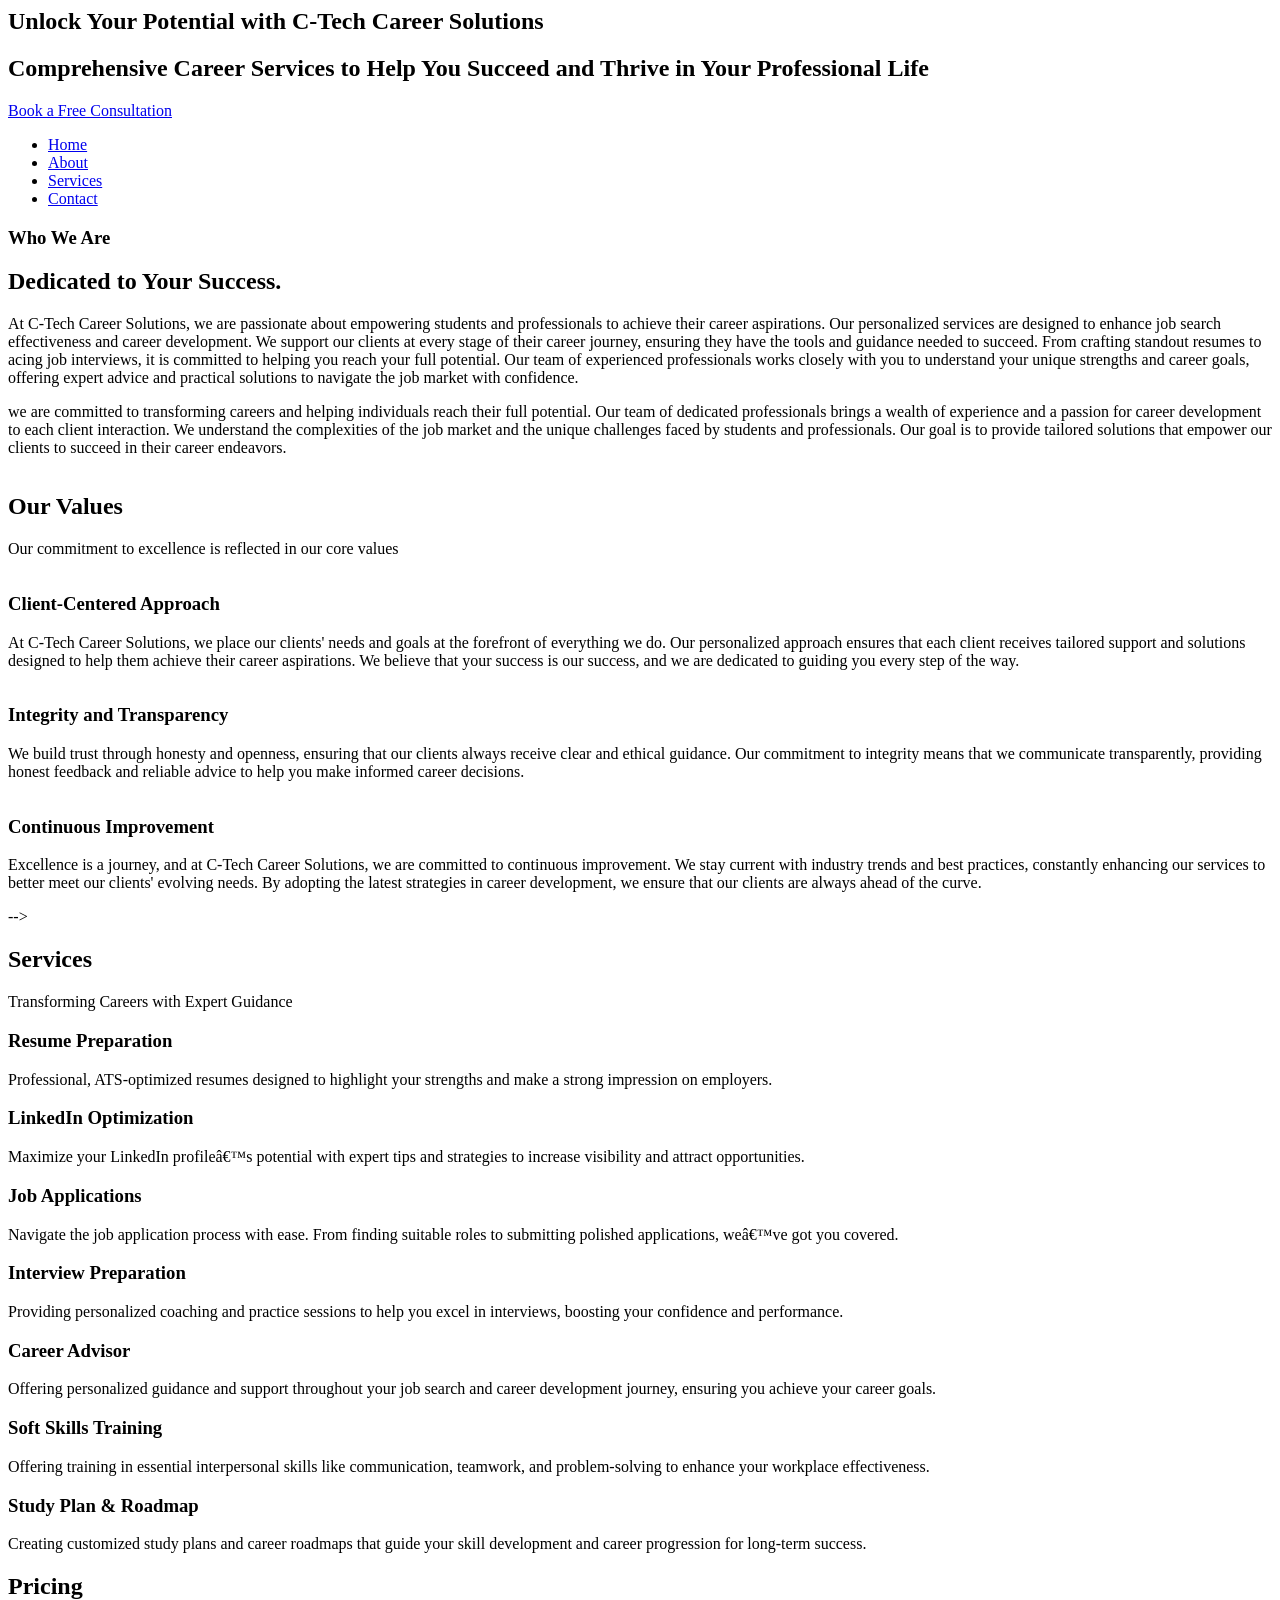
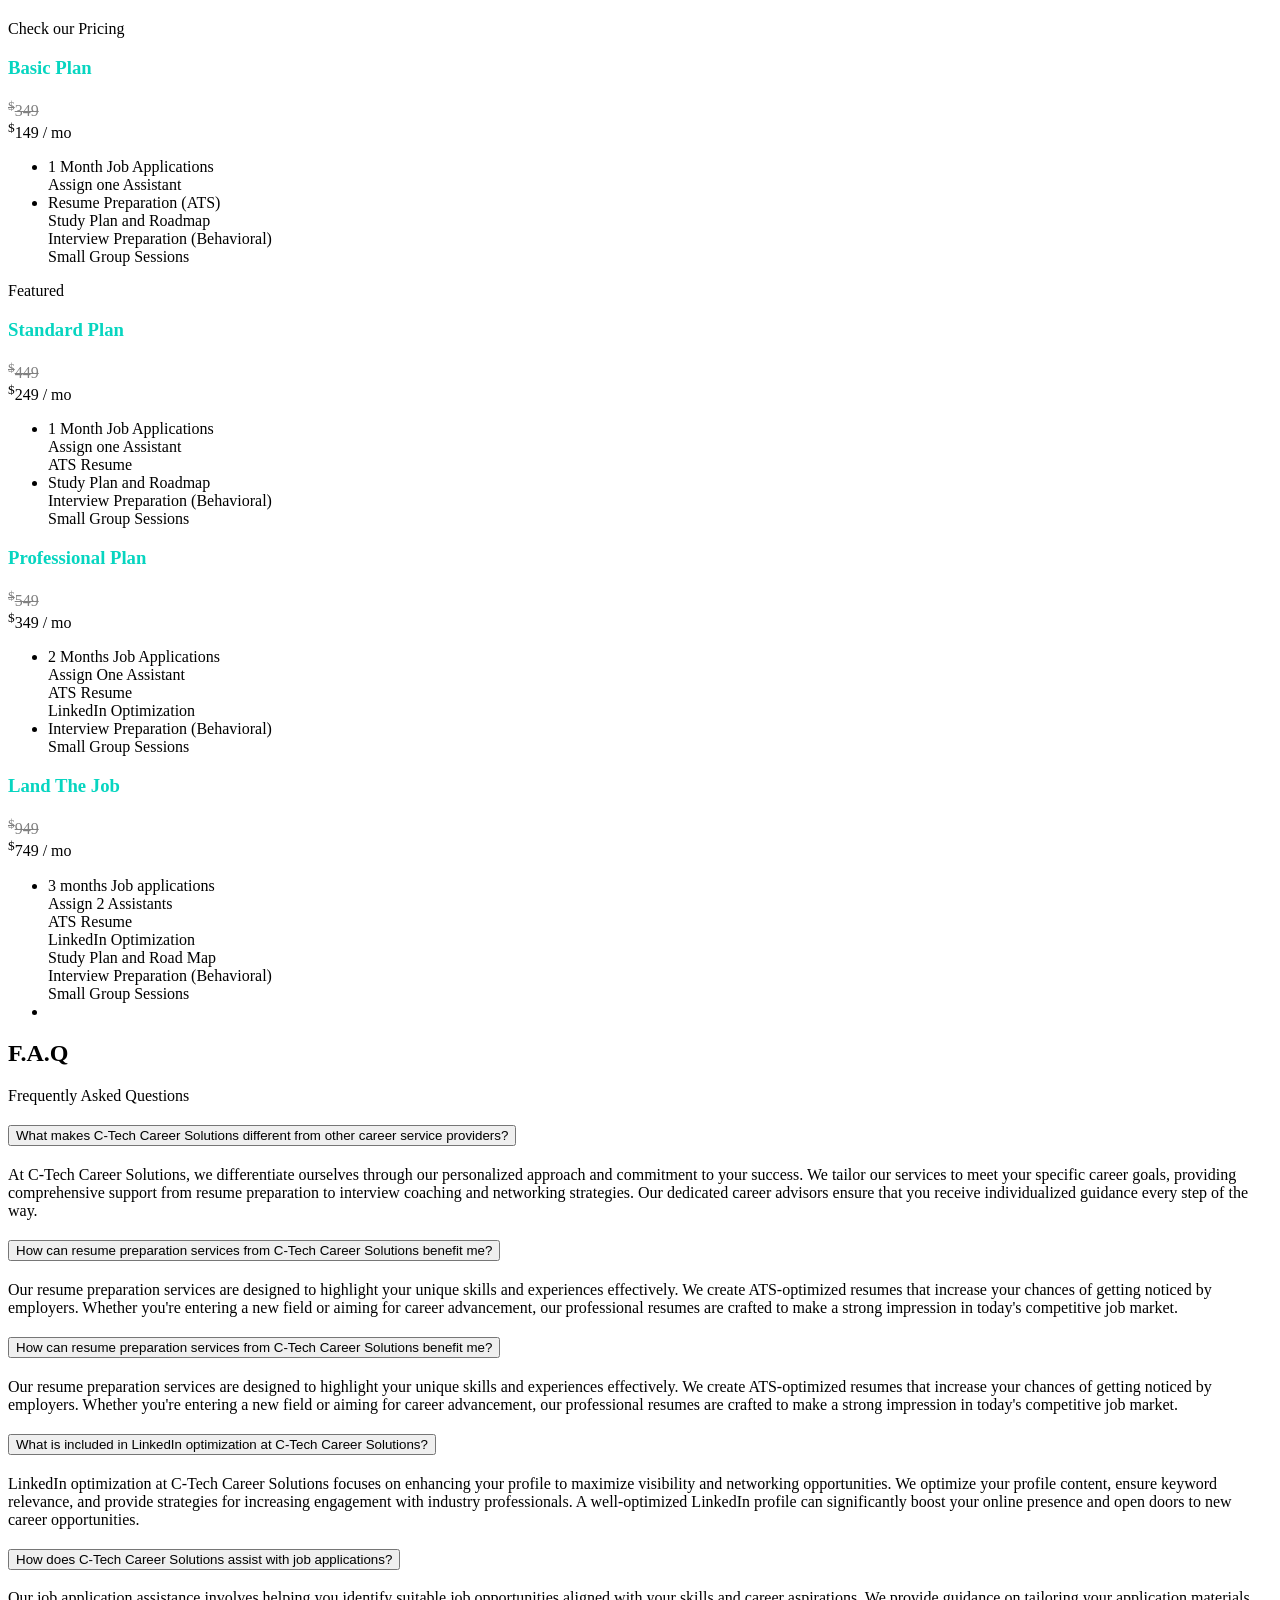
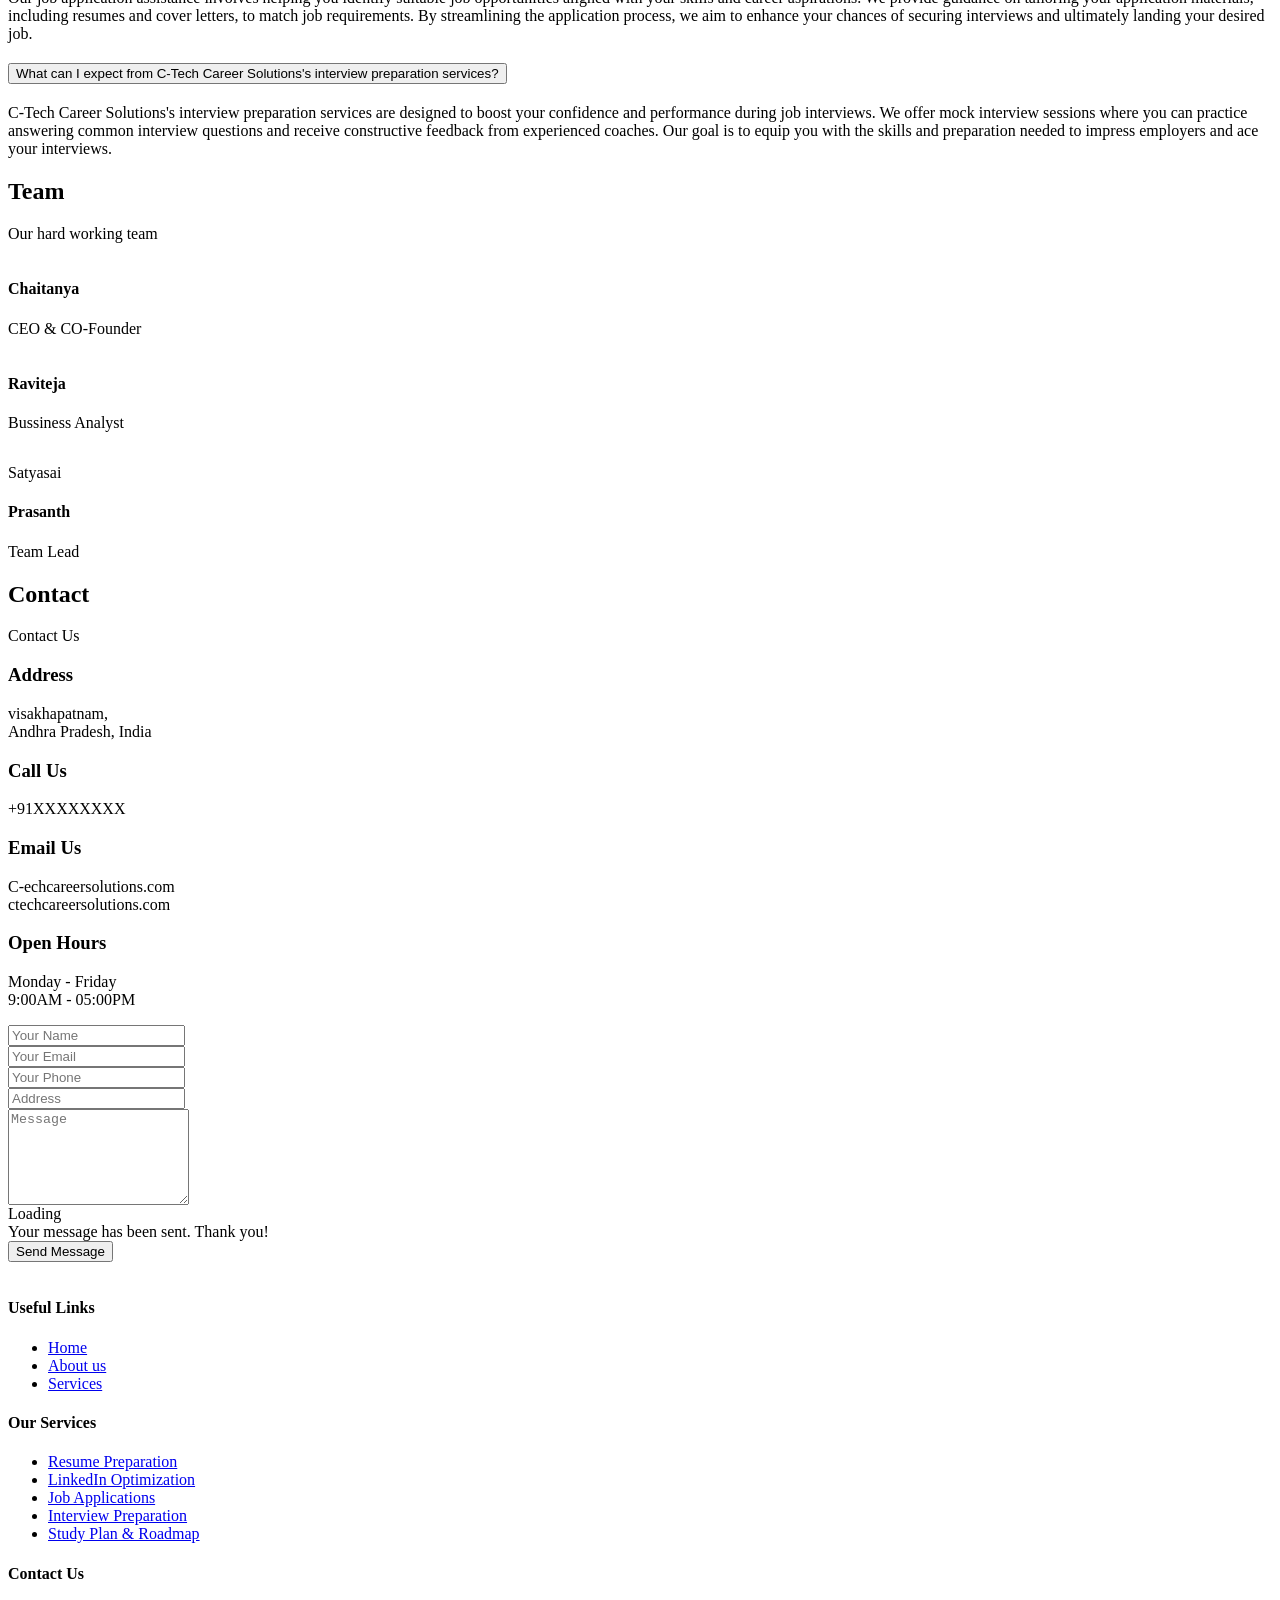
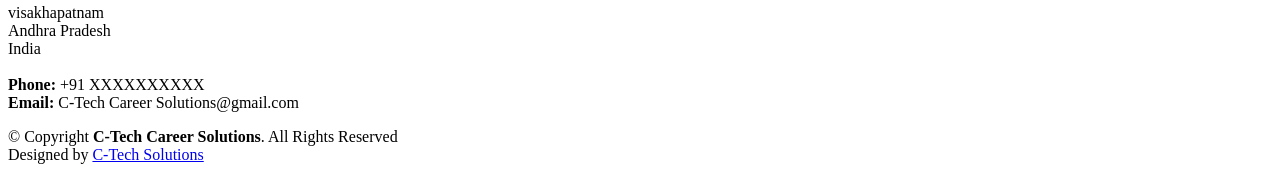
==== commit 56d21744: "Add files via upload" ====
--- a/index.html
+++ b/index.html
@@ -15,7 +15,7 @@
                 </div>
             </div>
             <div class="col-lg-6 hero-img" data-aos="zoom-out" data-aos-delay="200">
-                <img src="hero-img.png" class="img-fluid" alt="">
+                <img src="assets/img/hero-img.png" class="img-fluid" alt="">
             </div>
         </div>
     </div>
@@ -36,25 +36,25 @@
     <meta content="" name="keywords">
 
     <!-- Favicons -->
-    <link href="007.jpg" rel="icon">
+    <link href="assets/007.jpg" rel="icon">
     <!--  <link href="assets/img/007.jpg" rel="apple-touch-icon">-->
-    <link href="007.jpg" rel="apple-touch-icon">
+    <link href="assets/007.jpg" rel="apple-touch-icon">
 
     <!-- Google Fonts -->
     <link href="https://fonts.googleapis.com/css?family=Open+Sans:300,300i,400,400i,600,600i,700,700i|Nunito:300,300i,400,400i,600,600i,700,700i|Poppins:300,300i,400,400i,500,500i,600,600i,700,700i" rel="stylesheet">
 
     <!-- Vendor CSS Files -->
-    <link href="aos.css" rel="stylesheet">
-    <link href="bootstrap.min.css" rel="stylesheet">
-    <link href="bootstrap-icons.css" rel="stylesheet">
-    <link href="glightbox.min.css" rel="stylesheet">
+    <link href="assets/vendor/aos/aos.css" rel="stylesheet">
+    <link href="assets/vendor/bootstrap/css/bootstrap.min.css" rel="stylesheet">
+    <link href="assets/vendor/bootstrap-icons/bootstrap-icons.css" rel="stylesheet">
+    <link href="assets/vendor/glightbox/css/glightbox.min.css" rel="stylesheet">
     
     <link href="https://cdn.jsdelivr.net/npm/remixicon/fonts/remixicon.css" rel="stylesheet">
 
-    <link href="swiper-bundle.min.css" rel="stylesheet">
+    <link href="assets/vendor/swiper/swiper-bundle.min.css" rel="stylesheet">
 
     <!-- Template Main CSS File -->
-    <link href="style.css" rel="stylesheet">
+    <link href="assets/css/style.css" rel="stylesheet">
 
 
 </head>
@@ -65,7 +65,7 @@
         <div class="container-fluid container-xl d-flex align-items-center justify-content-between">
 
             <a href="#" class="logo d-flex align-items-center">
-        <img src="007.png" alt="">
+        <img src="assets/007.png" alt="">
       </a>
 
             <nav id="navbar" class="navbar">
@@ -109,7 +109,7 @@
                     </div>
 
                     <div class="col-lg-6 d-flex align-items-center" data-aos="zoom-out" data-aos-delay="200">
-                        <img src="about.jpg" class="img-fluid" alt="">
+                        <img src="assets/img/about.jpg" class="img-fluid" alt="">
                     </div>
 
                 </div>
@@ -132,7 +132,7 @@
 
                     <div class="col-lg-4" data-aos="fade-up" data-aos-delay="200">
                         <div class="box">
-                            <img src="values-1.png" class="img-fluid" alt="">
+                            <img src="assets/img/values-1.png" class="img-fluid" alt="">
                             <h3>Client-Centered Approach</h3>
                             <p>At C-Tech Career Solutions, we place our clients' needs and goals at the forefront of everything we do. Our personalized approach ensures that each client receives tailored support and solutions designed to help them achieve their career aspirations.
                                 We believe that your success is our success, and we are dedicated to guiding you every step of the way.</p>
@@ -141,7 +141,7 @@
 
                     <div class="col-lg-4 mt-4 mt-lg-0" data-aos="fade-up" data-aos-delay="400">
                         <div class="box">
-                            <img src="values-3.png" class="img-fluid" alt="">
+                            <img src="assets/img/values-3.png" class="img-fluid" alt="">
                             <h3>Integrity and Transparency</h3>
                             <p>We build trust through honesty and openness, ensuring that our clients always receive clear and ethical guidance. Our commitment to integrity means that we communicate transparently, providing honest feedback and reliable advice
                                 to help you make informed career decisions.</p>
@@ -150,7 +150,7 @@
 
                     <div class="col-lg-4 mt-4 mt-lg-0" data-aos="fade-up" data-aos-delay="600">
                         <div class="box">
-                            <img src="values-2.png" class="img-fluid" alt="">
+                            <img src="assets/img/values-2.png" class="img-fluid" alt="">
                             <h3>Continuous Improvement</h3>
                             <p>Excellence is a journey, and at C-Tech Career Solutions, we are committed to continuous improvement. We stay current with industry trends and best practices, constantly enhancing our services to better meet our clients' evolving needs. By adopting
                                 the latest strategies in career development, we ensure that our clients are always ahead of the curve.</p>
@@ -163,6 +163,61 @@
 
         </section>
         <!-- End Values Section -->
+
+        <!-- ======= Counts Section ======= -->
+        <!-- <section id="counts" class="counts">
+            <div class="container" data-aos="fade-up">
+
+                <div class="row gy-4">
+
+                    <div class="col-lg-3 col-md-6">
+                        <div class="count-box">
+                            <i class="bi bi-emoji-smile"></i>
+                            <div>
+                                <span data-purecounter-start="0" data-purecounter-end="232" data-purecounter-duration="1" class="purecounter"></span>
+                                <p>Happy Clients</p>
+                            </div>
+                        </div>
+                    </div>
+
+                    <div class="col-lg-3 col-md-6">
+                        <div class="count-box">
+                            <i class="bi bi-journal-richtext" style="color: #ee6c20;"></i>
+                            <div>
+                                <span data-purecounter-start="0" data-purecounter-end="521" data-purecounter-duration="1" class="purecounter"></span>
+                                <p>Projects</p>
+                            </div>
+                        </div>
+                    </div>
+
+                    <div class="col-lg-3 col-md-6">
+                        <div class="count-box">
+                            <i class="bi bi-headset" style="color: #15be56;"></i>
+                            <div>
+                                <span data-purecounter-start="0" data-purecounter-end="1463" data-purecounter-duration="1" class="purecounter"></span>
+                                <p>Hours Of Support</p>
+                            </div>
+                        </div>
+                    </div>
+
+                    <div class="col-lg-3 col-md-6">
+                        <div class="count-box">
+                            <i class="bi bi-people" style="color: #bb0852;"></i>
+                            <div>
+                                <span data-purecounter-start="0" data-purecounter-end="15" data-purecounter-duration="1" class="purecounter"></span>
+                                <p>Hard Workers</p>
+                            </div>
+                        </div>
+                    </div>
+
+                </div>
+
+            </div>
+        </section>
+        <!-- End Counts Section -->-->
+        <!-- ======= Features Section ======= add code-->
+        
+        <!-- End Features Section -->
 
         <!-- ======= Services Section ======= -->
         <section id="services" class="services">
@@ -283,7 +338,7 @@
                             <div class="price" style="text-decoration: line-through;color: gray;"><sup>$</sup>449</div>
                             <div class="price"><sup>$</sup>249<span> / mo</span></div>
 
-                            <img src="1722538148.png" class="img-fluid" alt="">
+                            <img src="package/1722538148.png" class="img-fluid" alt="">
                             <ul>
                                 <li>1 Month Job Applications <br /> Assign one Assistant <br /> ATS Resume</li>
                                 <li class="na">Study Plan and Roadmap<br /> Interview Preparation (Behavioral)<br /> Small Group Sessions</li>
@@ -299,7 +354,7 @@
                             <div class="price" style="text-decoration: line-through;color: gray;"><sup>$</sup>549</div>
                             <div class="price"><sup>$</sup>349<span> / mo</span></div>
 
-                            <img src="1722540883.png" class="img-fluid" alt="">
+                            <img src="public/package/1722540883.png" class="img-fluid" alt="">
                             <ul>
                                 <li>2 Months Job Applications<br /> Assign One Assistant <br /> ATS Resume<br /> LinkedIn Optimization</li>
                                 <li class="na">Interview Preparation (Behavioral)<br /> Small Group Sessions</li>
@@ -314,7 +369,7 @@
                             <div class="price" style="text-decoration: line-through;color: gray;"><sup>$</sup>949</div>
                             <div class="price"><sup>$</sup>749<span> / mo</span></div>
 
-                            <img src="1722541003.png" class="img-fluid" alt="">
+                            <img src="public/package/1722541003.png" class="img-fluid" alt="">
                             <ul>
                                 <li>3 months Job applications<br /> Assign 2 Assistants<br /> ATS Resume<br /> LinkedIn Optimization <br /> Study Plan and Road Map<br /> Interview Preparation (Behavioral)<br /> Small Group Sessions</li>
                                 <li class="na"></li>
@@ -433,7 +488,7 @@
                     <div class="col-lg-4 col-md-6 d-flex align-items-stretch" data-aos="fade-up" data-aos-delay="100">
                         <div class="member">
                             <div class="member-img">
-                                <img src="user.png" class="img-fluid" alt="">
+                                <img src="public/images/user.png" class="img-fluid" alt="">
                                 <div class="social"></div>
                             </div>
                             <div class="member-info">
@@ -446,7 +501,7 @@
                     <div class="col-lg-4 col-md-6 d-flex align-items-stretch" data-aos="fade-up" data-aos-delay="100">
                         <div class="member">
                             <div class="member-img">
-                                <img src="user.png" class="img-fluid" alt="">
+                                <img src="public/images/user.png" class="img-fluid" alt="">
                                 <div class="social"></div>
                             </div>
                             <div class="member-info">
@@ -459,7 +514,7 @@
                     <div class="col-lg-4 col-md-6 d-flex align-items-stretch" data-aos="fade-up" data-aos-delay="100">
                         <div class="member">
                             <div class="member-img">
-                                <img src="user.png" class="img-fluid" alt="">
+                                <img src="public/images/user.png" class="img-fluid" alt="">
                                 <div class="social"><p>Satyasai</p></div>
                             </div>
                             <div class="member-info">
@@ -614,7 +669,7 @@
                         <a href="index.html" class=" d-flex align-items-center">
               
               
-              <img src="007.png" alt="">
+              <img src="assets/007.png" alt="">
 
 
             </a>
@@ -676,16 +731,16 @@
     <a href="#" class="back-to-top d-flex align-items-center justify-content-center"><i class="bi bi-arrow-up-short"></i></a>
 
     <!-- Vendor JS Files -->
-    <script src="purecounter_vanilla.js"></script>
-    <script src="aos.js"></script>
-    <script src="bootstrap.bundle.min.js"></script>
-    <script src="glightbox.min.js"></script>
-    <script src="isotope.pkgd.min.js"></script>
-    <script src="swiper-bundle.min.js"></script>
-    <script src="validate.js"></script>
+    <script src="assets/vendor/purecounter/purecounter_vanilla.js"></script>
+    <script src="assets/vendor/aos/aos.js"></script>
+    <script src="assets/vendor/bootstrap/js/bootstrap.bundle.min.js"></script>
+    <script src="assets/vendor/glightbox/js/glightbox.min.js"></script>
+    <script src="assets/vendor/isotope-layout/isotope.pkgd.min.js"></script>
+    <script src="assets/vendor/swiper/swiper-bundle.min.js"></script>
+    <script src="assets/vendor/php-email-form/validate.js"></script>
 
     <!-- Template Main JS File -->
-    <script src="main.js"></script>
+    <script src="assets/js/main.js"></script>
 </body>
 
 </html>
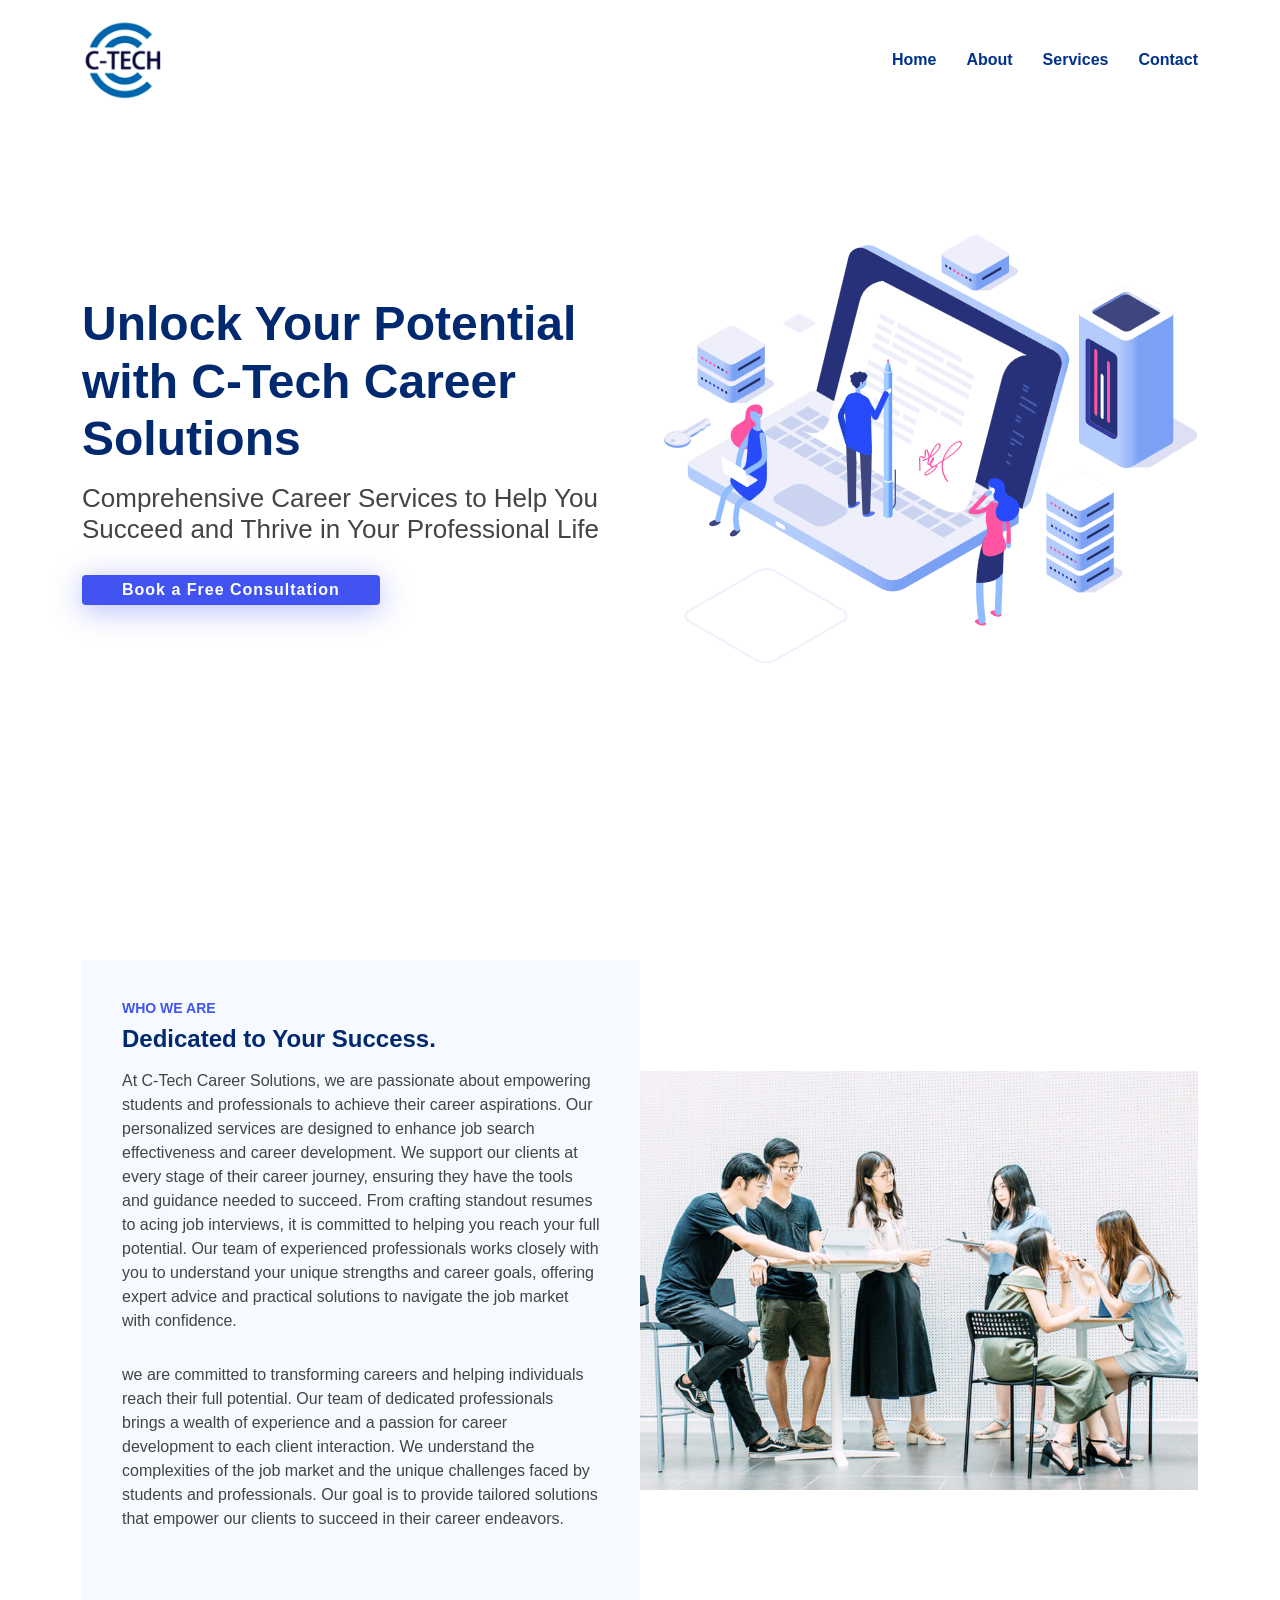
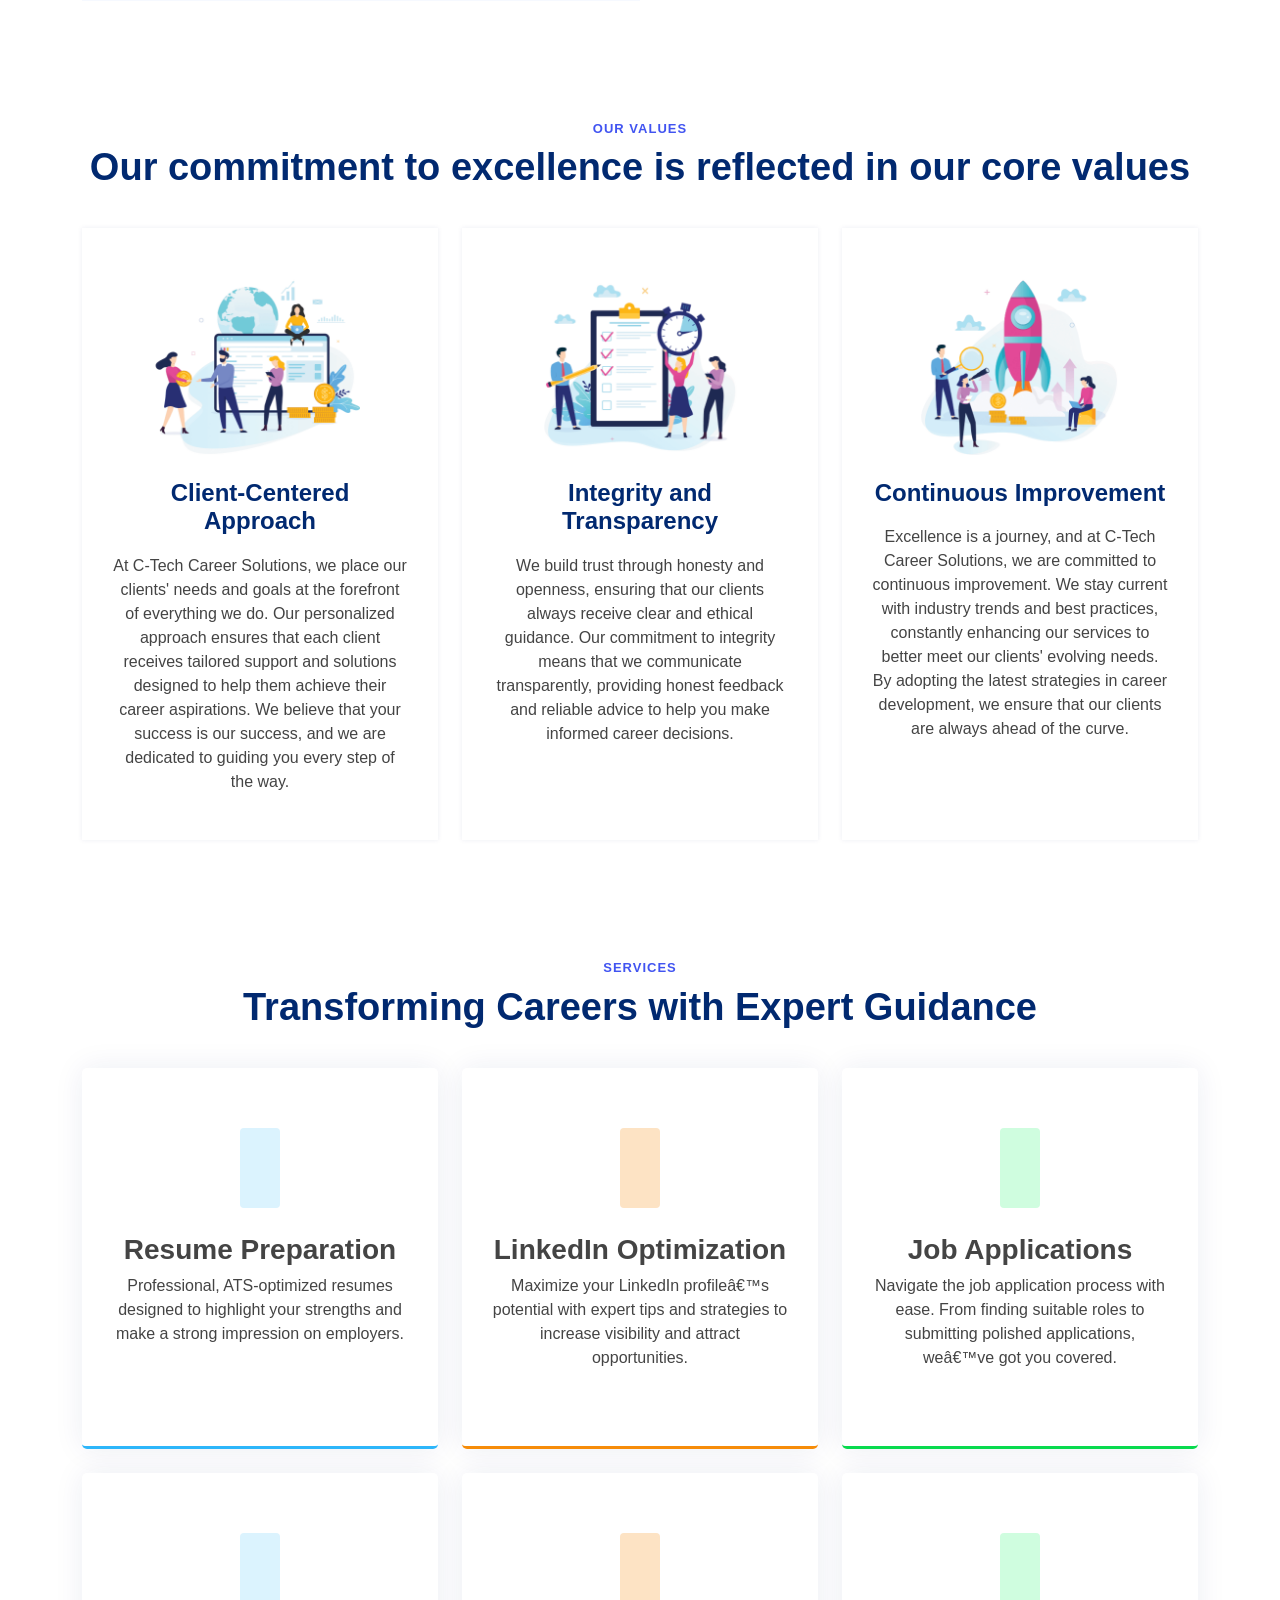
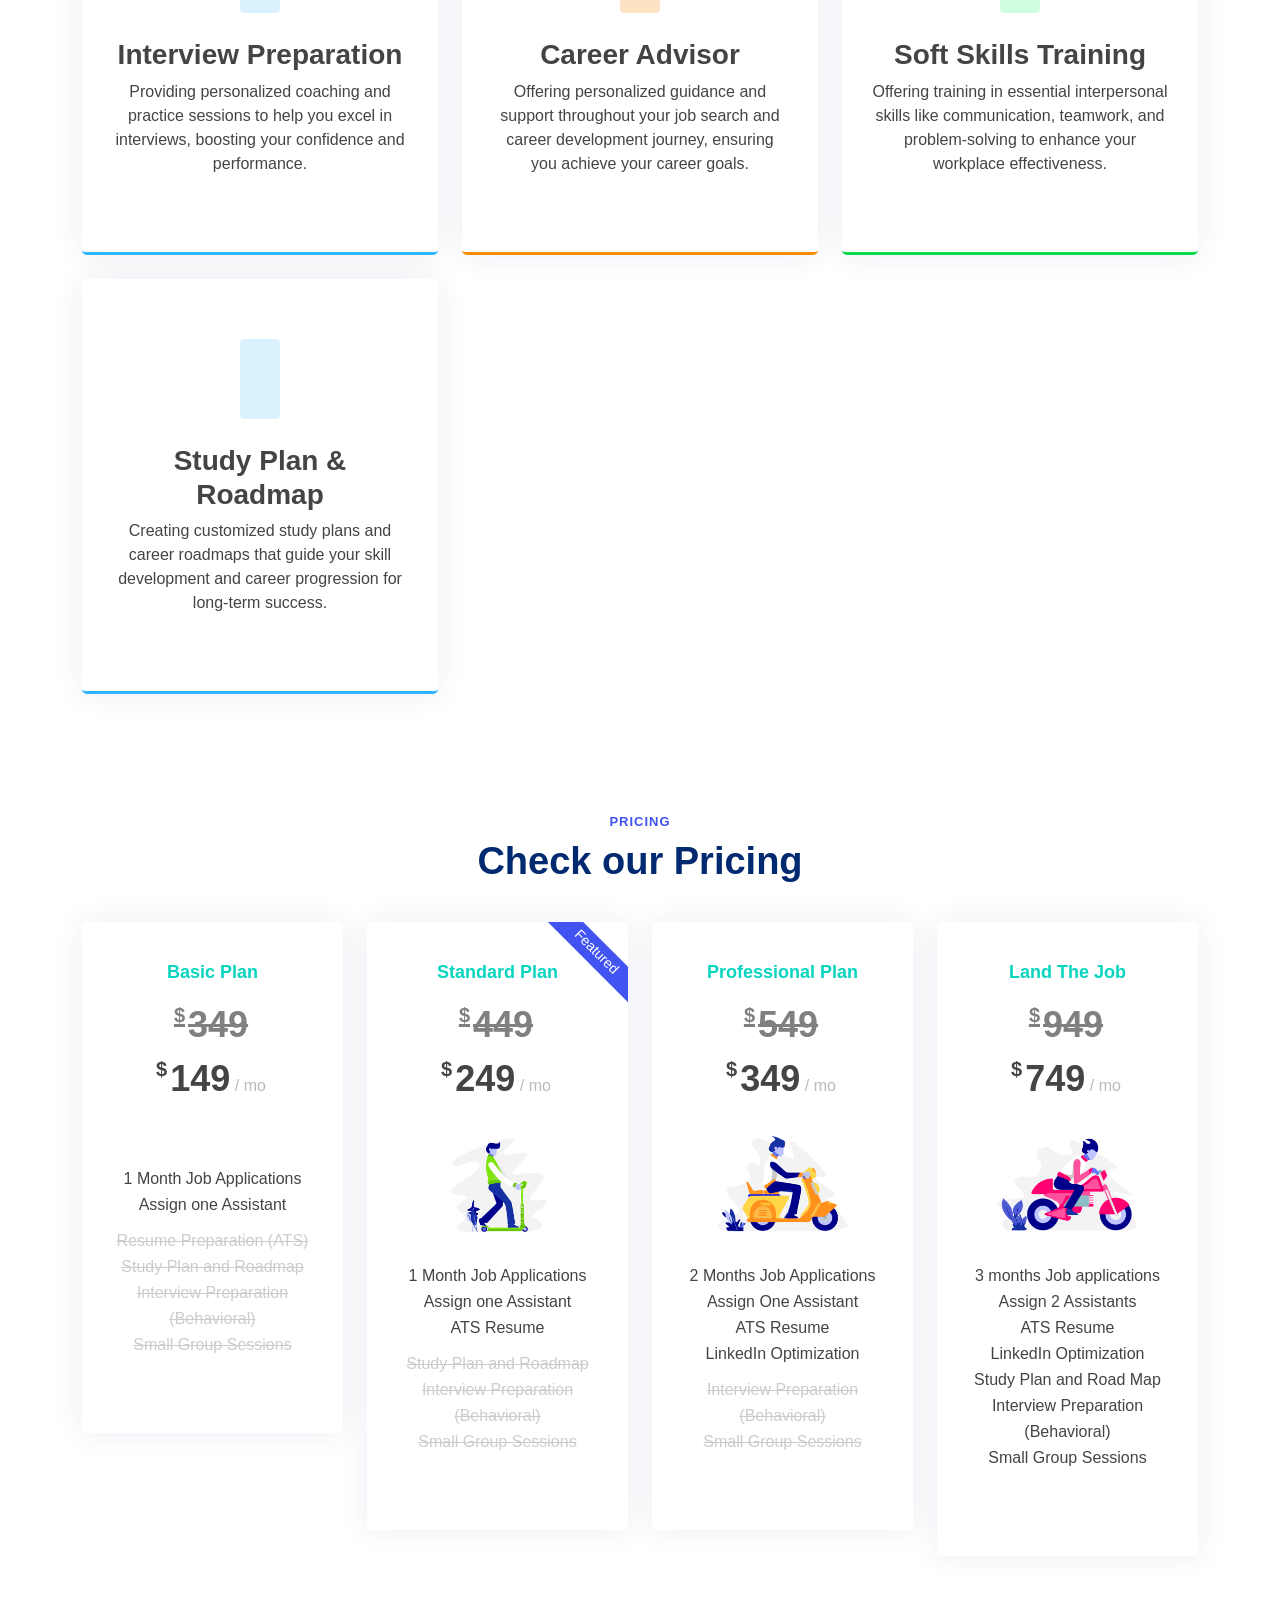
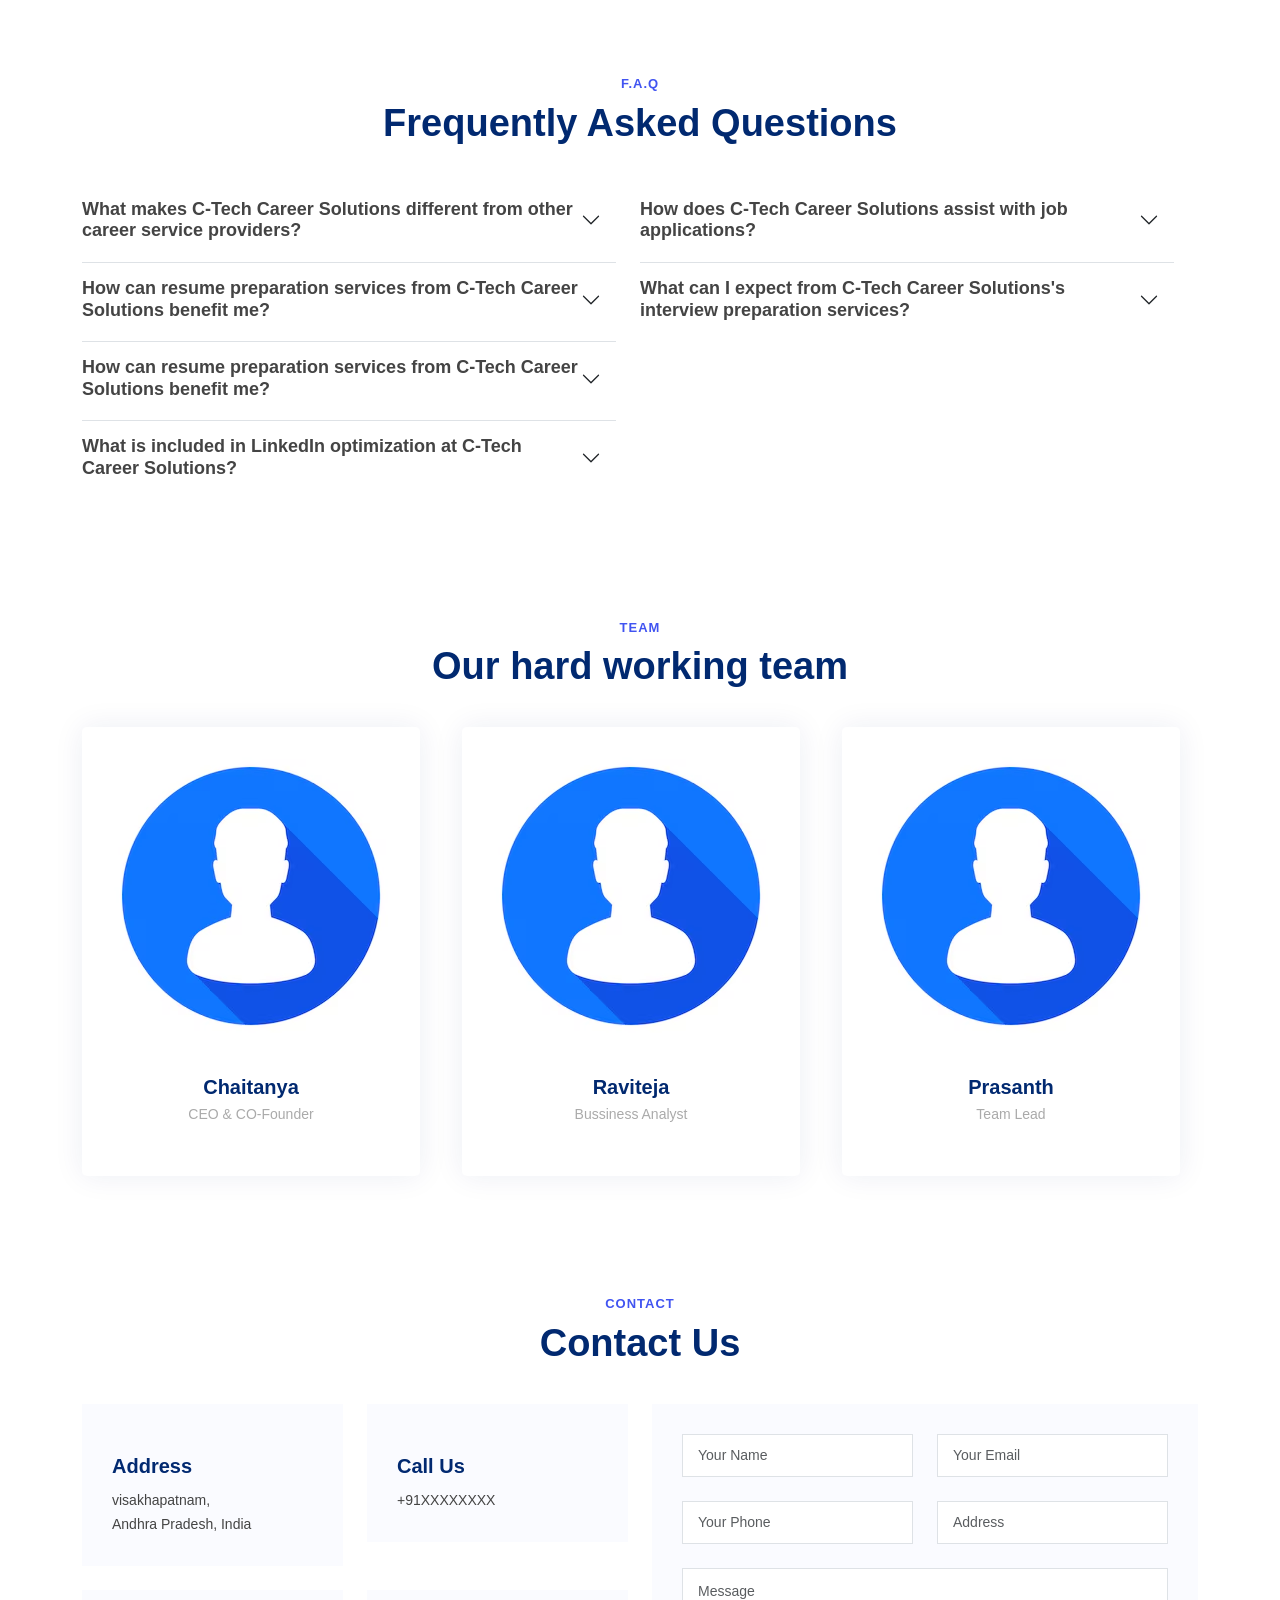
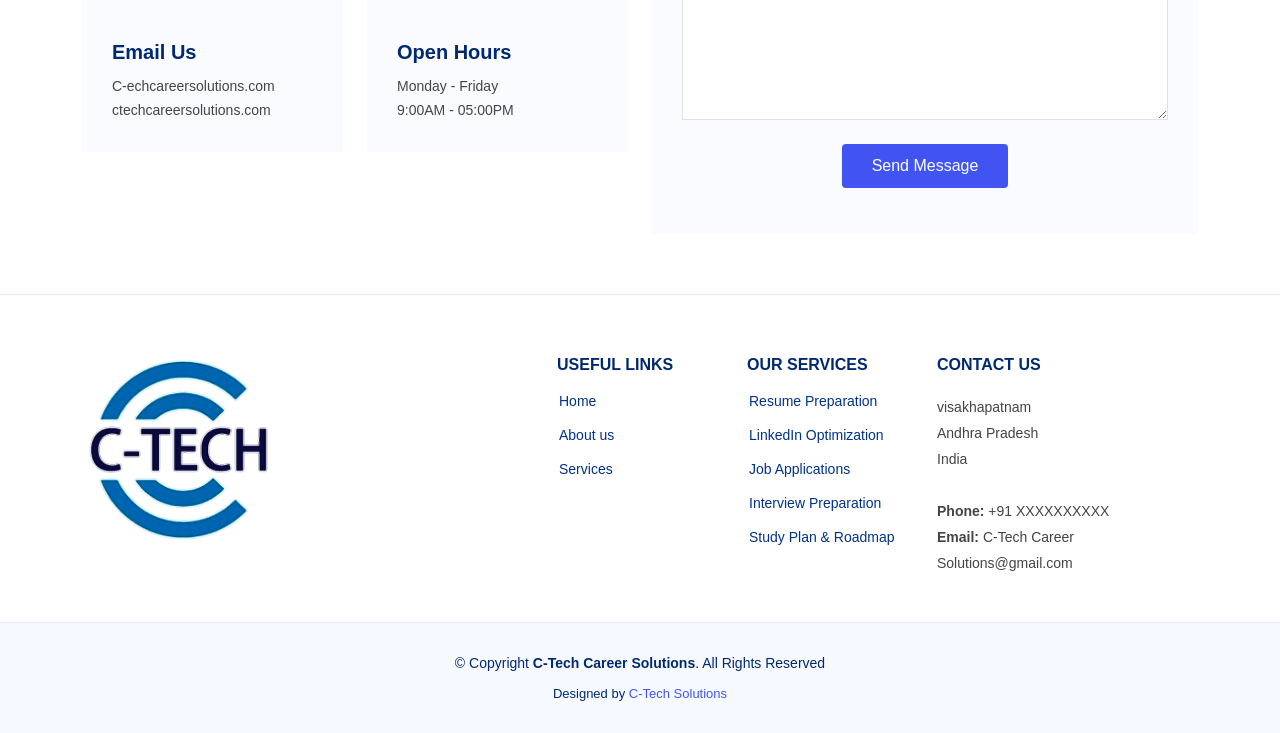
==== commit ebc273bf: "update hamburger Icon! update hamburger Icon!" ====
--- a/index.html
+++ b/index.html
@@ -15,7 +15,7 @@
                 </div>
             </div>
             <div class="col-lg-6 hero-img" data-aos="zoom-out" data-aos-delay="200">
-                <img src="assets/img/hero-img.png" class="img-fluid" alt="">
+                <img src="hero-img.png" class="img-fluid" alt="">
             </div>
         </div>
     </div>
@@ -36,25 +36,26 @@
     <meta content="" name="keywords">
 
     <!-- Favicons -->
-    <link href="assets/007.jpg" rel="icon">
+    <link href="007.jpg" rel="icon">
     <!--  <link href="assets/img/007.jpg" rel="apple-touch-icon">-->
-    <link href="assets/007.jpg" rel="apple-touch-icon">
+    <link href="007.jpg" rel="apple-touch-icon">
 
     <!-- Google Fonts -->
     <link href="https://fonts.googleapis.com/css?family=Open+Sans:300,300i,400,400i,600,600i,700,700i|Nunito:300,300i,400,400i,600,600i,700,700i|Poppins:300,300i,400,400i,500,500i,600,600i,700,700i" rel="stylesheet">
 
     <!-- Vendor CSS Files -->
-    <link href="assets/vendor/aos/aos.css" rel="stylesheet">
-    <link href="assets/vendor/bootstrap/css/bootstrap.min.css" rel="stylesheet">
-    <link href="assets/vendor/bootstrap-icons/bootstrap-icons.css" rel="stylesheet">
-    <link href="assets/vendor/glightbox/css/glightbox.min.css" rel="stylesheet">
-    
+    <link href="aos.css" rel="stylesheet">
+    <link href="bootstrap.min.css" rel="stylesheet">
+    <link href="bootstrap-icons.css" rel="stylesheet">
+    <link href="glightbox.min.css" rel="stylesheet">
+    <link href="https://cdn.jsdelivr.net/npm/bootstrap-icons/font/bootstrap-icons.css" rel="stylesheet">
+
     <link href="https://cdn.jsdelivr.net/npm/remixicon/fonts/remixicon.css" rel="stylesheet">
 
-    <link href="assets/vendor/swiper/swiper-bundle.min.css" rel="stylesheet">
+    <link href="swiper-bundle.min.css" rel="stylesheet">
 
     <!-- Template Main CSS File -->
-    <link href="assets/css/style.css" rel="stylesheet">
+    <link href="style.css" rel="stylesheet">
 
 
 </head>
@@ -65,7 +66,7 @@
         <div class="container-fluid container-xl d-flex align-items-center justify-content-between">
 
             <a href="#" class="logo d-flex align-items-center">
-        <img src="assets/007.png" alt="">
+        <img src="007.png" alt="">
       </a>
 
             <nav id="navbar" class="navbar">
@@ -85,6 +86,8 @@
 
         </div>
     </header>
+
+    
     <!-- End Header -->
     <main id="main">
         <!-- ======= About Section ======= -->
@@ -109,7 +112,7 @@
                     </div>
 
                     <div class="col-lg-6 d-flex align-items-center" data-aos="zoom-out" data-aos-delay="200">
-                        <img src="assets/img/about.jpg" class="img-fluid" alt="">
+                        <img src="about.jpg" class="img-fluid" alt="">
                     </div>
 
                 </div>
@@ -132,7 +135,7 @@
 
                     <div class="col-lg-4" data-aos="fade-up" data-aos-delay="200">
                         <div class="box">
-                            <img src="assets/img/values-1.png" class="img-fluid" alt="">
+                            <img src="values-1.png" class="img-fluid" alt="">
                             <h3>Client-Centered Approach</h3>
                             <p>At C-Tech Career Solutions, we place our clients' needs and goals at the forefront of everything we do. Our personalized approach ensures that each client receives tailored support and solutions designed to help them achieve their career aspirations.
                                 We believe that your success is our success, and we are dedicated to guiding you every step of the way.</p>
@@ -141,7 +144,7 @@
 
                     <div class="col-lg-4 mt-4 mt-lg-0" data-aos="fade-up" data-aos-delay="400">
                         <div class="box">
-                            <img src="assets/img/values-3.png" class="img-fluid" alt="">
+                            <img src="values-3.png" class="img-fluid" alt="">
                             <h3>Integrity and Transparency</h3>
                             <p>We build trust through honesty and openness, ensuring that our clients always receive clear and ethical guidance. Our commitment to integrity means that we communicate transparently, providing honest feedback and reliable advice
                                 to help you make informed career decisions.</p>
@@ -150,7 +153,7 @@
 
                     <div class="col-lg-4 mt-4 mt-lg-0" data-aos="fade-up" data-aos-delay="600">
                         <div class="box">
-                            <img src="assets/img/values-2.png" class="img-fluid" alt="">
+                            <img src="values-2.png" class="img-fluid" alt="">
                             <h3>Continuous Improvement</h3>
                             <p>Excellence is a journey, and at C-Tech Career Solutions, we are committed to continuous improvement. We stay current with industry trends and best practices, constantly enhancing our services to better meet our clients' evolving needs. By adopting
                                 the latest strategies in career development, we ensure that our clients are always ahead of the curve.</p>
@@ -163,61 +166,6 @@
 
         </section>
         <!-- End Values Section -->
-
-        <!-- ======= Counts Section ======= -->
-        <!-- <section id="counts" class="counts">
-            <div class="container" data-aos="fade-up">
-
-                <div class="row gy-4">
-
-                    <div class="col-lg-3 col-md-6">
-                        <div class="count-box">
-                            <i class="bi bi-emoji-smile"></i>
-                            <div>
-                                <span data-purecounter-start="0" data-purecounter-end="232" data-purecounter-duration="1" class="purecounter"></span>
-                                <p>Happy Clients</p>
-                            </div>
-                        </div>
-                    </div>
-
-                    <div class="col-lg-3 col-md-6">
-                        <div class="count-box">
-                            <i class="bi bi-journal-richtext" style="color: #ee6c20;"></i>
-                            <div>
-                                <span data-purecounter-start="0" data-purecounter-end="521" data-purecounter-duration="1" class="purecounter"></span>
-                                <p>Projects</p>
-                            </div>
-                        </div>
-                    </div>
-
-                    <div class="col-lg-3 col-md-6">
-                        <div class="count-box">
-                            <i class="bi bi-headset" style="color: #15be56;"></i>
-                            <div>
-                                <span data-purecounter-start="0" data-purecounter-end="1463" data-purecounter-duration="1" class="purecounter"></span>
-                                <p>Hours Of Support</p>
-                            </div>
-                        </div>
-                    </div>
-
-                    <div class="col-lg-3 col-md-6">
-                        <div class="count-box">
-                            <i class="bi bi-people" style="color: #bb0852;"></i>
-                            <div>
-                                <span data-purecounter-start="0" data-purecounter-end="15" data-purecounter-duration="1" class="purecounter"></span>
-                                <p>Hard Workers</p>
-                            </div>
-                        </div>
-                    </div>
-
-                </div>
-
-            </div>
-        </section>
-        <!-- End Counts Section -->-->
-        <!-- ======= Features Section ======= add code-->
-        
-        <!-- End Features Section -->
 
         <!-- ======= Services Section ======= -->
         <section id="services" class="services">
@@ -338,7 +286,7 @@
                             <div class="price" style="text-decoration: line-through;color: gray;"><sup>$</sup>449</div>
                             <div class="price"><sup>$</sup>249<span> / mo</span></div>
 
-                            <img src="package/1722538148.png" class="img-fluid" alt="">
+                            <img src="1722538148.png" class="img-fluid" alt="">
                             <ul>
                                 <li>1 Month Job Applications <br /> Assign one Assistant <br /> ATS Resume</li>
                                 <li class="na">Study Plan and Roadmap<br /> Interview Preparation (Behavioral)<br /> Small Group Sessions</li>
@@ -354,7 +302,7 @@
                             <div class="price" style="text-decoration: line-through;color: gray;"><sup>$</sup>549</div>
                             <div class="price"><sup>$</sup>349<span> / mo</span></div>
 
-                            <img src="public/package/1722540883.png" class="img-fluid" alt="">
+                            <img src="1722540883.png" class="img-fluid" alt="">
                             <ul>
                                 <li>2 Months Job Applications<br /> Assign One Assistant <br /> ATS Resume<br /> LinkedIn Optimization</li>
                                 <li class="na">Interview Preparation (Behavioral)<br /> Small Group Sessions</li>
@@ -369,7 +317,7 @@
                             <div class="price" style="text-decoration: line-through;color: gray;"><sup>$</sup>949</div>
                             <div class="price"><sup>$</sup>749<span> / mo</span></div>
 
-                            <img src="public/package/1722541003.png" class="img-fluid" alt="">
+                            <img src="1722541003.png" class="img-fluid" alt="">
                             <ul>
                                 <li>3 months Job applications<br /> Assign 2 Assistants<br /> ATS Resume<br /> LinkedIn Optimization <br /> Study Plan and Road Map<br /> Interview Preparation (Behavioral)<br /> Small Group Sessions</li>
                                 <li class="na"></li>
@@ -488,7 +436,7 @@
                     <div class="col-lg-4 col-md-6 d-flex align-items-stretch" data-aos="fade-up" data-aos-delay="100">
                         <div class="member">
                             <div class="member-img">
-                                <img src="public/images/user.png" class="img-fluid" alt="">
+                                <img src="user.png" class="img-fluid" alt="">
                                 <div class="social"></div>
                             </div>
                             <div class="member-info">
@@ -501,7 +449,7 @@
                     <div class="col-lg-4 col-md-6 d-flex align-items-stretch" data-aos="fade-up" data-aos-delay="100">
                         <div class="member">
                             <div class="member-img">
-                                <img src="public/images/user.png" class="img-fluid" alt="">
+                                <img src="user.png" class="img-fluid" alt="">
                                 <div class="social"></div>
                             </div>
                             <div class="member-info">
@@ -514,7 +462,7 @@
                     <div class="col-lg-4 col-md-6 d-flex align-items-stretch" data-aos="fade-up" data-aos-delay="100">
                         <div class="member">
                             <div class="member-img">
-                                <img src="public/images/user.png" class="img-fluid" alt="">
+                                <img src="user.png" class="img-fluid" alt="">
                                 <div class="social"><p>Satyasai</p></div>
                             </div>
                             <div class="member-info">
@@ -669,7 +617,7 @@
                         <a href="index.html" class=" d-flex align-items-center">
               
               
-              <img src="assets/007.png" alt="">
+              <img src="007.png" alt="">
 
 
             </a>
@@ -731,16 +679,19 @@
     <a href="#" class="back-to-top d-flex align-items-center justify-content-center"><i class="bi bi-arrow-up-short"></i></a>
 
     <!-- Vendor JS Files -->
-    <script src="assets/vendor/purecounter/purecounter_vanilla.js"></script>
-    <script src="assets/vendor/aos/aos.js"></script>
-    <script src="assets/vendor/bootstrap/js/bootstrap.bundle.min.js"></script>
-    <script src="assets/vendor/glightbox/js/glightbox.min.js"></script>
-    <script src="assets/vendor/isotope-layout/isotope.pkgd.min.js"></script>
-    <script src="assets/vendor/swiper/swiper-bundle.min.js"></script>
-    <script src="assets/vendor/php-email-form/validate.js"></script>
+     <!-- Bootstrap JS (required for navbar toggling) -->
+    <script src="https://cdn.jsdelivr.net/npm/bootstrap@5.3.0-alpha1/dist/js/bootstrap.bundle.min.js"></script>
+
+    <script src="purecounter_vanilla.js"></script>
+    <script src="aos.js"></script>
+    <script src="bootstrap.bundle.min.js"></script>
+    <script src="glightbox.min.js"></script>
+    <script src="isotope.pkgd.min.js"></script>
+    <script src="swiper-bundle.min.js"></script>
+    <script src="validate.js"></script>
 
     <!-- Template Main JS File -->
-    <script src="assets/js/main.js"></script>
+    <script src="main.js"></script>
 </body>
 
 </html>
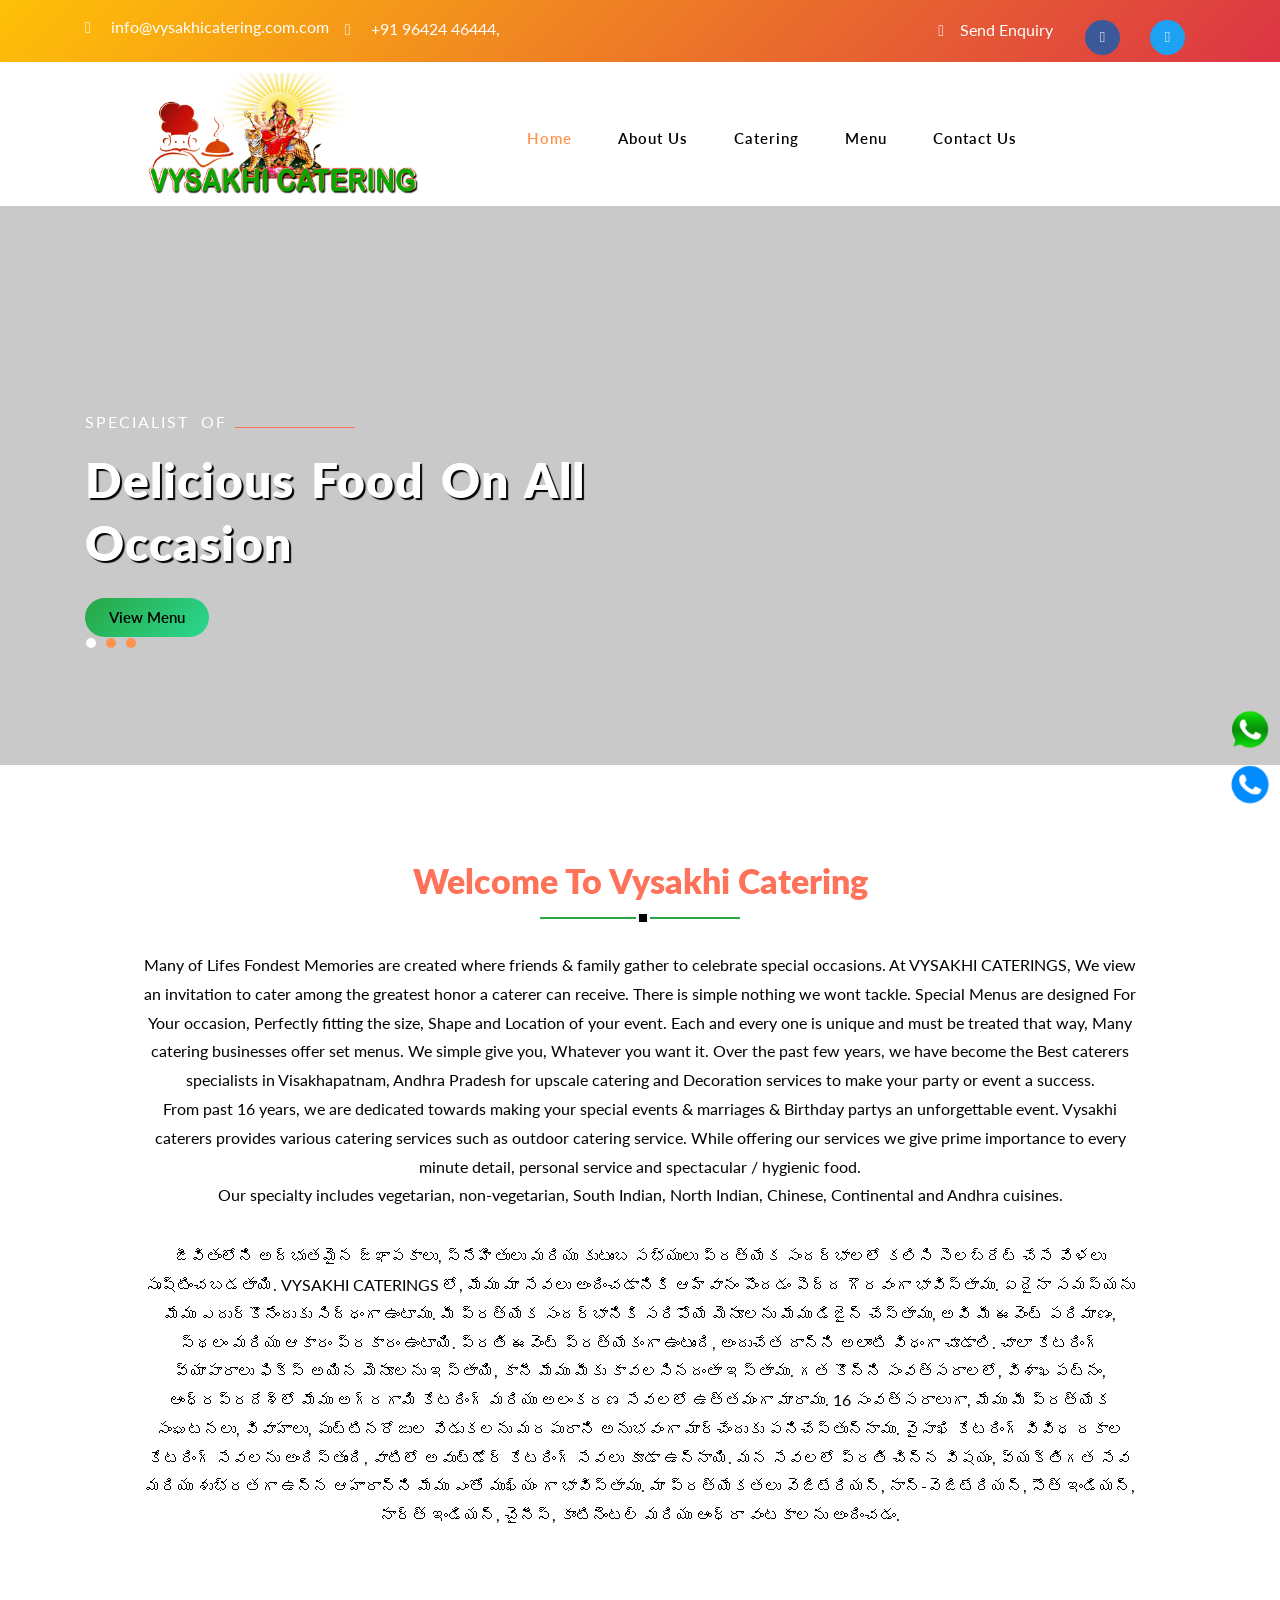
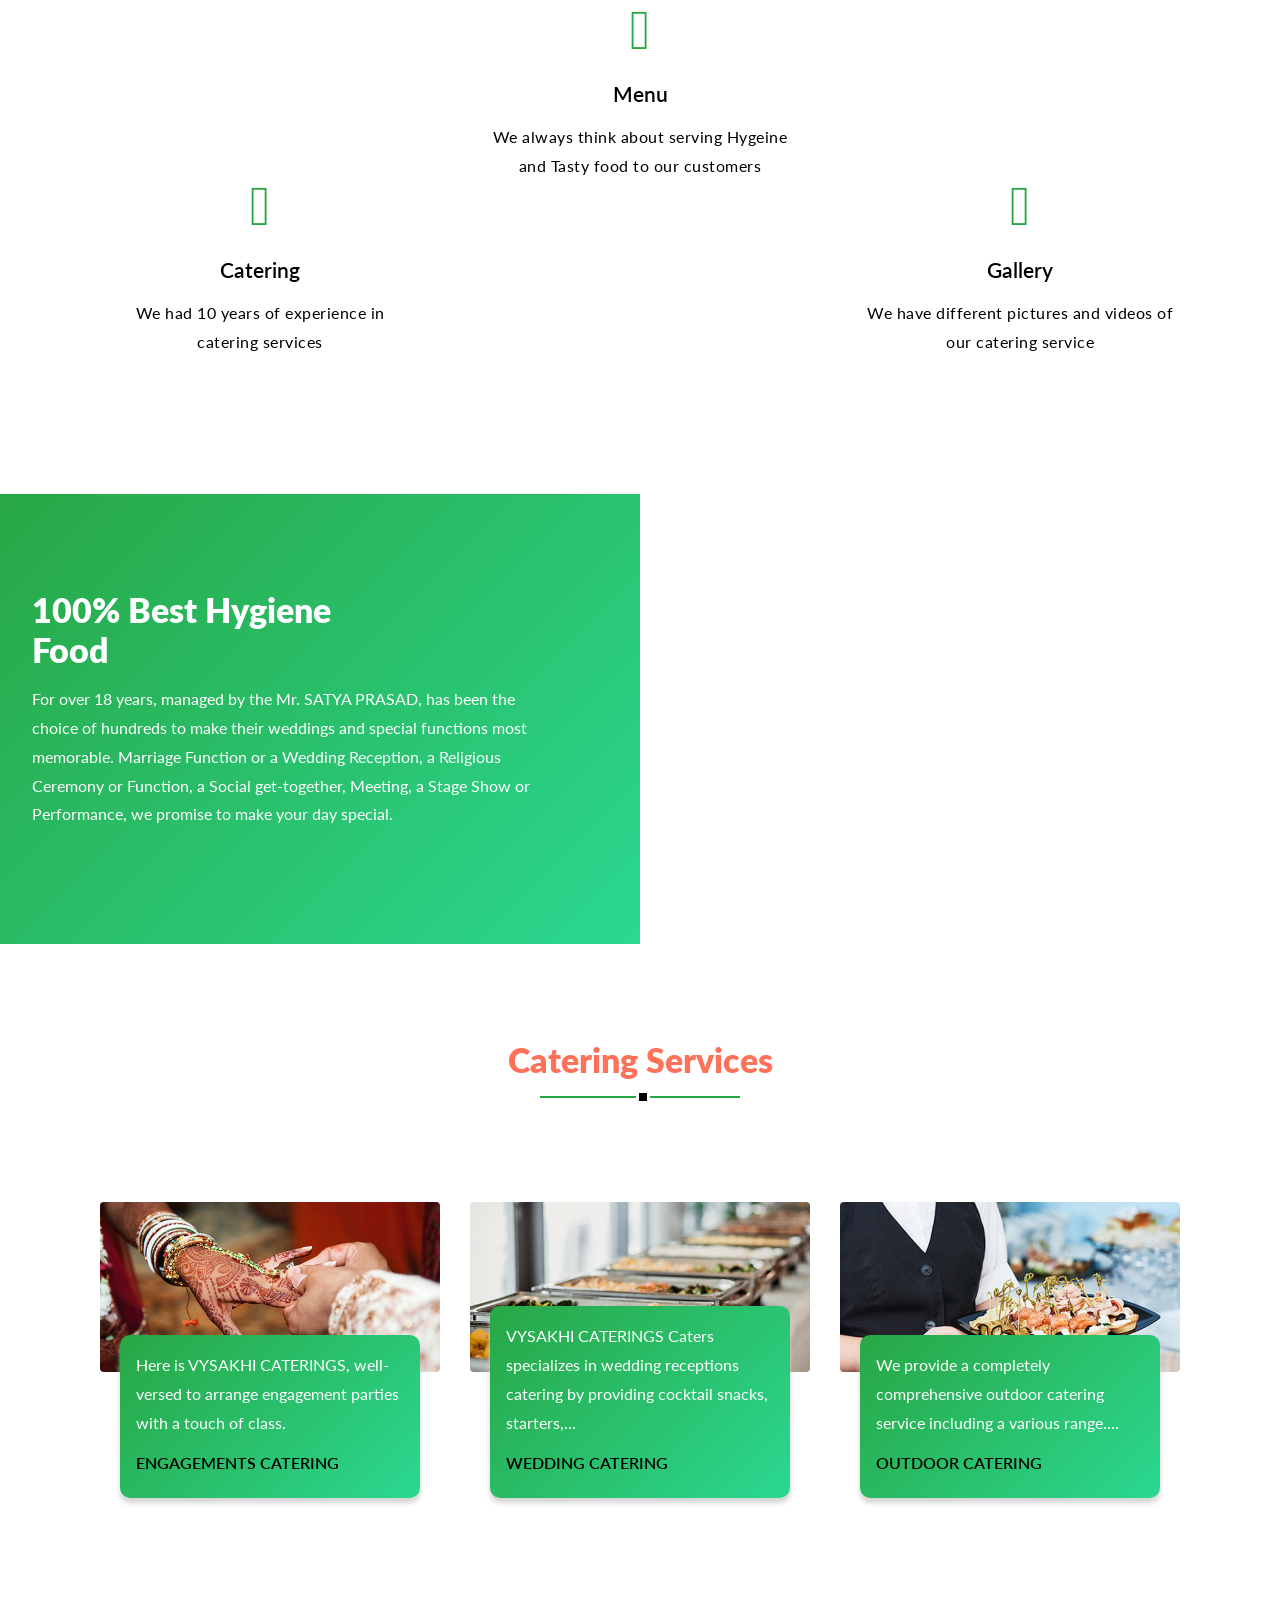
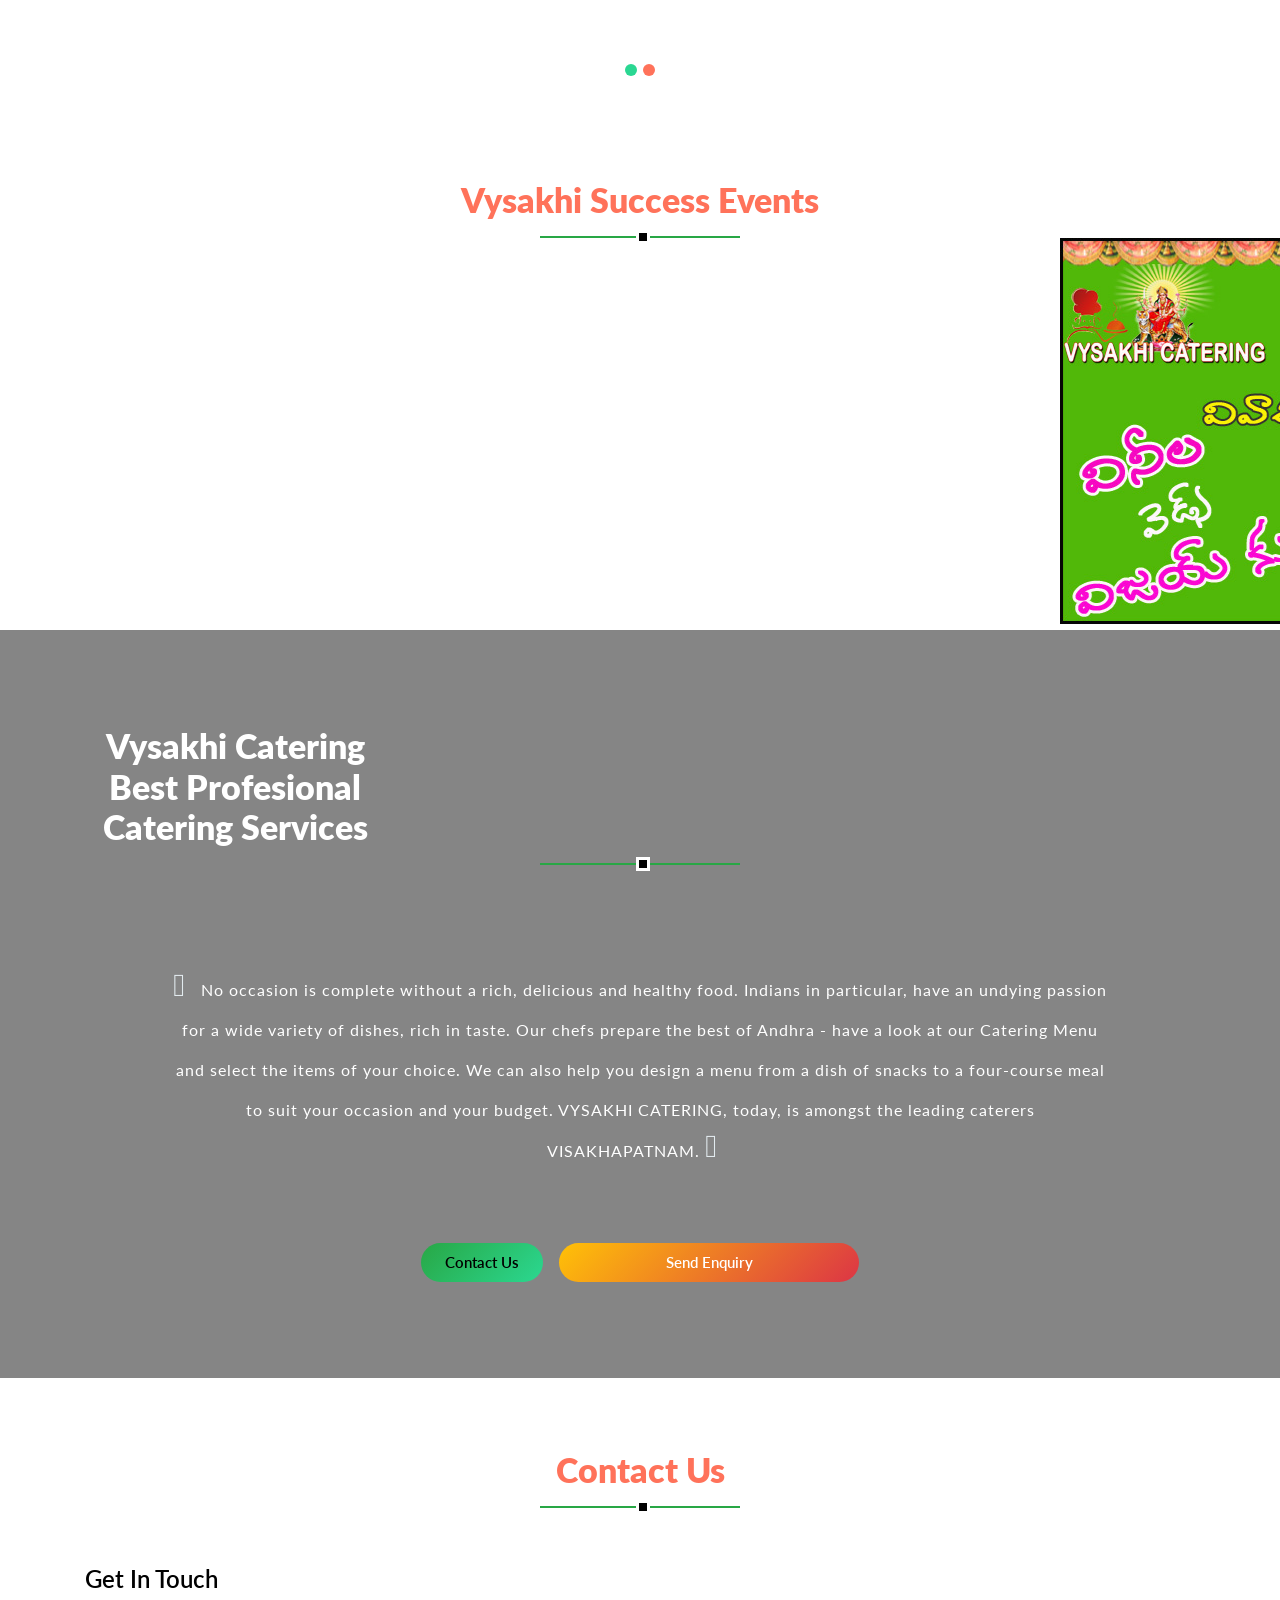
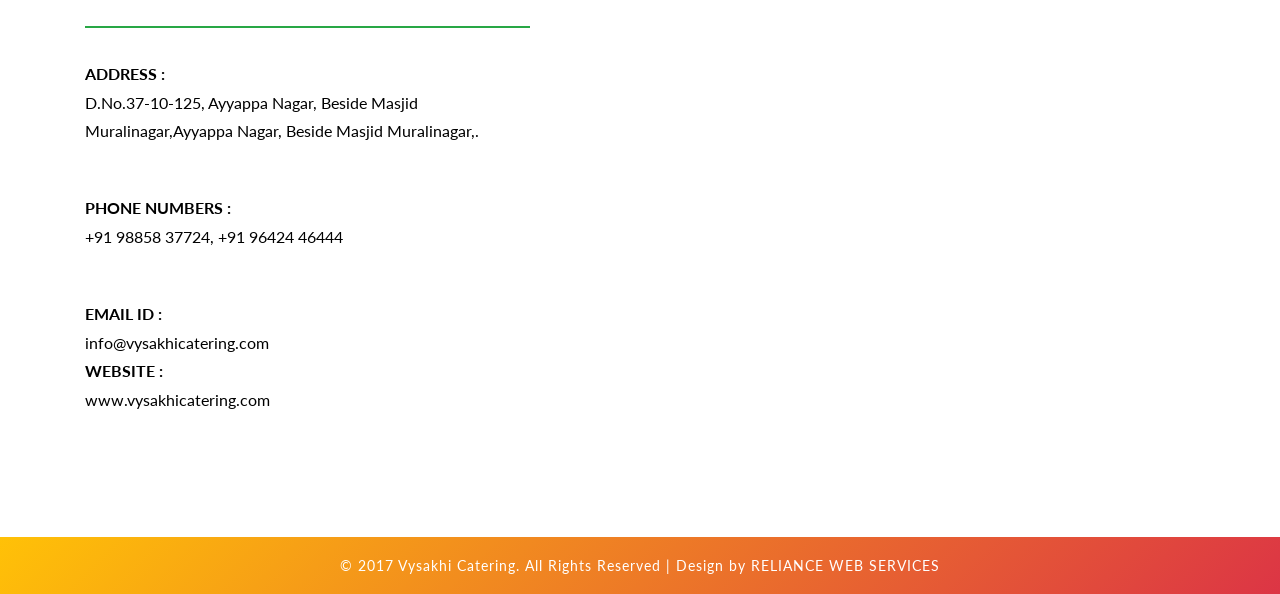
==== commit c2412df5: "Add files via upload" ====
--- a/index.html
+++ b/index.html
@@ -1,697 +1,555 @@
-<!-- ======= Hero Section ======= -->
-<section id="hero" class="hero d-flex align-items-center">
-
-    <div class="container">
-        <div class="row">
-            <div class="col-lg-6 d-flex flex-column justify-content-center">
-                <h1 data-aos="fade-up">Unlock Your Potential with C-Tech Career Solutions</h1>
-                <h2 data-aos="fade-up" data-aos-delay="400">Comprehensive Career Services to Help You Succeed and Thrive in Your Professional Life</h2>
-                <div data-aos="fade-up" data-aos-delay="600">
-                    <div class="text-center text-lg-start">
-                        <a href="#contact" class="btn-get-started scrollto d-inline-flex align-items-center justify-content-center align-self-center">
-            <span>Book a Free Consultation</span>
-        </a>
-                    </div>
-                </div>
-            </div>
-            <div class="col-lg-6 hero-img" data-aos="zoom-out" data-aos-delay="200">
-                <img src="hero-img.png" class="img-fluid" alt="">
-            </div>
-        </div>
-    </div>
-
-</section>
-<!-- End Hero -->
-
-<!DOCTYPE html>
-<html lang="en">
-<meta http-equiv="content-type" content="text/html;charset=UTF-8" />
-
-<head>
-    <meta charset="utf-8">
-    <meta content="width=device-width, initial-scale=1.0" name="viewport">
-
-    <title>C-Tech Career Solutions</title>
-    <meta content="" name="description">
-    <meta content="" name="keywords">
-
-    <!-- Favicons -->
-    <link href="007.jpg" rel="icon">
-    <!--  <link href="assets/img/007.jpg" rel="apple-touch-icon">-->
-    <link href="007.jpg" rel="apple-touch-icon">
-
-    <!-- Google Fonts -->
-    <link href="https://fonts.googleapis.com/css?family=Open+Sans:300,300i,400,400i,600,600i,700,700i|Nunito:300,300i,400,400i,600,600i,700,700i|Poppins:300,300i,400,400i,500,500i,600,600i,700,700i" rel="stylesheet">
-
-    <!-- Vendor CSS Files -->
-    <link href="aos.css" rel="stylesheet">
-    <link href="bootstrap.min.css" rel="stylesheet">
-    <link href="bootstrap-icons.css" rel="stylesheet">
-    <link href="glightbox.min.css" rel="stylesheet">
-    <link href="https://cdn.jsdelivr.net/npm/bootstrap-icons/font/bootstrap-icons.css" rel="stylesheet">
-
-    <link href="https://cdn.jsdelivr.net/npm/remixicon/fonts/remixicon.css" rel="stylesheet">
-
-    <link href="swiper-bundle.min.css" rel="stylesheet">
-
-    <!-- Template Main CSS File -->
-    <link href="style.css" rel="stylesheet">
-
-
-</head>
-
-<body>
-    <!-- ======= Header ======= -->
-    <header id="header" class="header fixed-top">
-        <div class="container-fluid container-xl d-flex align-items-center justify-content-between">
-
-            <a href="#" class="logo d-flex align-items-center">
-        <img src="007.png" alt="">
-      </a>
-
-            <nav id="navbar" class="navbar">
-                <ul>
-                    <li><a class="nav-link scrollto active" href="#header">Home</a></li>
-                    <li><a class="nav-link scrollto" href="#about">About</a></li>
-                    <li><a class="nav-link scrollto" href="#services">Services</a></li>
-                    <!--<li><a href="#services">Blog</a></li>-->
-                    <!--<li><a class="nav-link scrollto" href="#testimonials">Testimonials</a></li>-->
-                    
-                    <li><a class="nav-link scrollto" href="#contact">Contact</a></li>
-                    
-                </ul>
-                <i class="bi bi-list mobile-nav-toggle"></i>
-            </nav>
-            <!-- .navbar -->
-
-        </div>
-    </header>
-
-    
-    <!-- End Header -->
-    <main id="main">
-        <!-- ======= About Section ======= -->
-        <section id="about" class="about">
-
-            <div class="container" data-aos="fade-up">
-                <div class="row gx-0">
-
-                    <div class="col-lg-6 d-flex flex-column justify-content-center" data-aos="fade-up" data-aos-delay="200">
-                        <div class="content">
-                            <h3>Who We Are</h3>
-                            <h2>Dedicated to Your Success.</h2>
-                            <p>
-                                At C-Tech Career Solutions, we are passionate about empowering students and professionals to achieve their career aspirations. Our personalized services are designed to enhance job search effectiveness and career development. We support our clients
-                                at every stage of their career journey, ensuring they have the tools and guidance needed to succeed. From crafting standout resumes to acing job interviews, it is committed to helping you reach your full potential. Our
-                                team of experienced professionals works closely with you to understand your unique strengths and career goals, offering expert advice and practical solutions to navigate the job market with confidence.
-
-                            </p>
-                            <p>we are committed to transforming careers and helping individuals reach their full potential. Our team of dedicated professionals brings a wealth of experience and a passion for career development to each client interaction. We understand the complexities of the job market and the unique challenges faced by students and professionals. Our goal is to provide tailored solutions that empower our clients to succeed in their career endeavors.</p>
-                            
-                        </div>
-                    </div>
-
-                    <div class="col-lg-6 d-flex align-items-center" data-aos="zoom-out" data-aos-delay="200">
-                        <img src="about.jpg" class="img-fluid" alt="">
-                    </div>
-
-                </div>
-            </div>
-
-        </section>
-        <!-- End About Section -->
-
-        <!-- ======= Values Section ======= -->
-        <section id="values" class="values">
-
-            <div class="container" data-aos="fade-up">
-
-                <header class="section-header">
-                    <h2>Our Values</h2>
-                    <p>Our commitment to excellence is reflected in our core values</p>
-                </header>
-
-                <div class="row">
-
-                    <div class="col-lg-4" data-aos="fade-up" data-aos-delay="200">
-                        <div class="box">
-                            <img src="values-1.png" class="img-fluid" alt="">
-                            <h3>Client-Centered Approach</h3>
-                            <p>At C-Tech Career Solutions, we place our clients' needs and goals at the forefront of everything we do. Our personalized approach ensures that each client receives tailored support and solutions designed to help them achieve their career aspirations.
-                                We believe that your success is our success, and we are dedicated to guiding you every step of the way.</p>
-                        </div>
-                    </div>
-
-                    <div class="col-lg-4 mt-4 mt-lg-0" data-aos="fade-up" data-aos-delay="400">
-                        <div class="box">
-                            <img src="values-3.png" class="img-fluid" alt="">
-                            <h3>Integrity and Transparency</h3>
-                            <p>We build trust through honesty and openness, ensuring that our clients always receive clear and ethical guidance. Our commitment to integrity means that we communicate transparently, providing honest feedback and reliable advice
-                                to help you make informed career decisions.</p>
-                        </div>
-                    </div>
-
-                    <div class="col-lg-4 mt-4 mt-lg-0" data-aos="fade-up" data-aos-delay="600">
-                        <div class="box">
-                            <img src="values-2.png" class="img-fluid" alt="">
-                            <h3>Continuous Improvement</h3>
-                            <p>Excellence is a journey, and at C-Tech Career Solutions, we are committed to continuous improvement. We stay current with industry trends and best practices, constantly enhancing our services to better meet our clients' evolving needs. By adopting
-                                the latest strategies in career development, we ensure that our clients are always ahead of the curve.</p>
-                        </div>
-                    </div>
-
-                </div>
-
-            </div>
-
-        </section>
-        <!-- End Values Section -->
-
-        <!-- ======= Services Section ======= -->
-        <section id="services" class="services">
-
-            <div class="container" data-aos="fade-up">
-
-                <header class="section-header">
-                    <h2>Services</h2>
-                    <p>Transforming Careers with Expert Guidance</p>
-                </header>
-
-                <div class="row gy-4">
-                        
-                    <div class="col-lg-4 col-md-6" data-aos="fade-up" data-aos-delay="200">
-                        <div class="service-box blue">
-                            <i class="ri-discuss-line icon"></i>
-                            <h3>Resume Preparation</h3>
-                            <p>Professional, ATS-optimized resumes designed to highlight your strengths and make a strong impression on employers.</p>
-                            
-                        </div>
-                    </div>
-
-                    <div class="col-lg-4 col-md-6" data-aos="fade-up" data-aos-delay="300">
-                        <div class="service-box orange">
-                            <i class="ri-discuss-line icon"></i>
-                            <h3>LinkedIn Optimization</h3>
-                            <p>Maximize your LinkedIn profile’s potential with expert tips and strategies to increase visibility and attract opportunities.</p>
-                            
-                        </div>
-                    </div>
-
-                    <div class="col-lg-4 col-md-6" data-aos="fade-up" data-aos-delay="400">
-                        <div class="service-box green">
-                            <i class="ri-discuss-line icon"></i>
-                            <h3>Job Applications</h3>
-                            <p>Navigate the job application process with ease. From finding suitable roles to submitting polished applications, we’ve got you covered.</p>
-                            
-                        </div>
-                    </div>
-
-                    <div class="col-lg-4 col-md-6" data-aos="fade-up" data-aos-delay="500">
-                        <div class="service-box blue">
-                            <i class="ri-discuss-line icon"></i>
-
-                            <h3>Interview Preparation</h3>
-                            <p>Providing personalized coaching and practice sessions to help you excel in interviews, boosting your confidence and performance.</p>
-                            
-                        </div>
-                    </div>
-
-                
-                    <div class="col-lg-4 col-md-6" data-aos="fade-up" data-aos-delay="700">
-                        <div class="service-box orange">
-                            <i class="ri-discuss-line icon"></i>
-                            <h3>Career Advisor</h3>
-                            <p>Offering personalized guidance and support throughout your job search and career development journey, ensuring you achieve your career goals.</p>
-                            
-                        </div>
-                    </div>
-                    
-                    <div class="col-lg-4 col-md-6" data-aos="fade-up" data-aos-delay="700">
-                        <div class="service-box green">
-                            <i class="ri-discuss-line icon"></i>
-                            <h3>Soft Skills Training</h3>
-                            <p>Offering training in essential interpersonal skills like communication, teamwork, and problem-solving to enhance your workplace effectiveness.</p>
-                            
-                        </div>
-                    </div>
-
-                    <div class="col-lg-4 col-md-6" data-aos="fade-up" data-aos-delay="700">
-                        <div class="service-box blue">
-                            <i class="ri-discuss-line icon"></i>
-                            <h3>Study Plan & Roadmap</h3>
-                            <p>Creating customized study plans and career roadmaps that guide your skill development and career progression for long-term success.</p>
-                            
-                        </div>
-                    </div>
-                    
-                </div>
-
-            </div>
-
-        </section>
-        <!-- End Services Section -->
-
-        <!-- ======= Pricing Section ======= -->
-        <section id="pricing" class="pricing">
-
-            <div class="container" data-aos="fade-up">
-
-                <header class="section-header">
-                    <h2>Pricing</h2>
-                    <p>Check our Pricing</p>
-                </header>
-
-                <div class="row gy-4" data-aos="fade-left">
-                    <div class="col-lg-3 col-md-6" data-aos="zoom-in" data-aos-delay="100">
-                        <div class="box">
-
-                            <h3 style="color: #07d5c0;">Basic Plan</h3>
-                            <div class="price" style="text-decoration: line-through;color: gray;"><sup>$</sup>349</div>
-                            <div class="price"><sup>$</sup>149<span> / mo</span></div>
-
-                            <img src="public/package/1722538181.png" class="img-fluid" alt="">
-                            <ul>
-                                <li>1 Month Job Applications<br /> Assign one Assistant</li>
-                                <li class="na">Resume Preparation (ATS)<br /> Study Plan and Roadmap<br /> Interview Preparation (Behavioral)<br /> Small Group Sessions</li>
-                            </ul>
-                            <!--<a href="#" class="btn-buy" data-name="Basic Plan" data-amount="149">Buy Now</a>-->
-                            <a href="#"  data-name="Basic Plan" data-amount="149"></a>
-                        </div>
-                    </div>
-                    <div class="col-lg-3 col-md-6" data-aos="zoom-in" data-aos-delay="100">
-                        <div class="box">
-                            <span class="featured">Featured</span>
-
-                            <h3 style="color: #07d5c0;">Standard Plan</h3>
-                            <div class="price" style="text-decoration: line-through;color: gray;"><sup>$</sup>449</div>
-                            <div class="price"><sup>$</sup>249<span> / mo</span></div>
-
-                            <img src="1722538148.png" class="img-fluid" alt="">
-                            <ul>
-                                <li>1 Month Job Applications <br /> Assign one Assistant <br /> ATS Resume</li>
-                                <li class="na">Study Plan and Roadmap<br /> Interview Preparation (Behavioral)<br /> Small Group Sessions</li>
-                            </ul>
-                            <!--<a href="#" class="btn-buy" data-name="Standard Plan" data-amount="249">Buy Now</a>-->
-                            <a href="#"  data-name="Standard Plan" data-amount="249" ></a>
-                        </div>
-                    </div>
-                    <div class="col-lg-3 col-md-6" data-aos="zoom-in" data-aos-delay="100">
-                        <div class="box">
-
-                            <h3 style="color: #07d5c0;">Professional Plan</h3>
-                            <div class="price" style="text-decoration: line-through;color: gray;"><sup>$</sup>549</div>
-                            <div class="price"><sup>$</sup>349<span> / mo</span></div>
-
-                            <img src="1722540883.png" class="img-fluid" alt="">
-                            <ul>
-                                <li>2 Months Job Applications<br /> Assign One Assistant <br /> ATS Resume<br /> LinkedIn Optimization</li>
-                                <li class="na">Interview Preparation (Behavioral)<br /> Small Group Sessions</li>
-                            </ul>
-                            <a href="#"  data-name="Professional Plan" data-amount="349" ></a>
-                        </div>
-                    </div>
-                    <div class="col-lg-3 col-md-6" data-aos="zoom-in" data-aos-delay="100">
-                        <div class="box">
-
-                            <h3 style="color: #07d5c0;">Land The Job</h3>
-                            <div class="price" style="text-decoration: line-through;color: gray;"><sup>$</sup>949</div>
-                            <div class="price"><sup>$</sup>749<span> / mo</span></div>
-
-                            <img src="1722541003.png" class="img-fluid" alt="">
-                            <ul>
-                                <li>3 months Job applications<br /> Assign 2 Assistants<br /> ATS Resume<br /> LinkedIn Optimization <br /> Study Plan and Road Map<br /> Interview Preparation (Behavioral)<br /> Small Group Sessions</li>
-                                <li class="na"></li>
-                            </ul>
-                            <a href="#"  data-name="Land The Job" data-amount="749" ></a>
-                        </div>
-                    </div>
-                </div>
-            </div>
-
-            </div>
-
-        </section>
-        <!-- End Pricing Section -->
-
-        <!-- ======= F.A.Q Section ======= -->
-        <section id="faq" class="faq">
-
-            <div class="container" data-aos="fade-up">
-
-                <header class="section-header">
-                    <h2>F.A.Q</h2>
-                    <p>Frequently Asked Questions</p>
-                </header>
-
-                <div class="row">
-                    <div class="row">
-                        <div class="col-lg-6">
-                            <!-- F.A.Q List 1-->
-                            <div class="accordion accordion-flush" id="faqlist1">
-
-                                <div class="accordion-item">
-                                    <h2 class="accordion-header">
-                                        <button class="accordion-button collapsed" type="button" data-bs-toggle="collapse" data-bs-target="#faq-content-0">What makes C-Tech Career Solutions different from other career service providers?</button>
-                                    </h2>
-                                    <div id="faq-content-0" class="accordion-collapse collapse" data-bs-parent="#faqlist1">
-                                        <div class="accordion-body">At C-Tech Career Solutions, we differentiate ourselves through our personalized approach and commitment to your success. We tailor our services to meet your specific career goals, providing comprehensive support from resume preparation
-                                            to interview coaching and networking strategies. Our dedicated career advisors ensure that you receive individualized guidance every step of the way.</div>
-                                    </div>
-                                </div>
-                                <div class="accordion-item">
-                                    <h2 class="accordion-header">
-                                        <button class="accordion-button collapsed" type="button" data-bs-toggle="collapse" data-bs-target="#faq-content-1">How can resume preparation services from C-Tech Career Solutions benefit me?</button>
-                                    </h2>
-                                    <div id="faq-content-1" class="accordion-collapse collapse" data-bs-parent="#faqlist1">
-                                        <div class="accordion-body">Our resume preparation services are designed to highlight your unique skills and experiences effectively. We create ATS-optimized resumes that increase your chances of getting noticed by employers. Whether you&#039;re
-                                            entering a new field or aiming for career advancement, our professional resumes are crafted to make a strong impression in today&#039;s competitive job market.</div>
-                                    </div>
-                                </div>
-                                <div class="accordion-item">
-                                    <h2 class="accordion-header">
-                                        <button class="accordion-button collapsed" type="button" data-bs-toggle="collapse" data-bs-target="#faq-content-2">How can resume preparation services from C-Tech Career Solutions benefit me?</button>
-                                    </h2>
-                                    <div id="faq-content-2" class="accordion-collapse collapse" data-bs-parent="#faqlist1">
-                                        <div class="accordion-body">Our resume preparation services are designed to highlight your unique skills and experiences effectively. We create ATS-optimized resumes that increase your chances of getting noticed by employers. Whether you&#039;re
-                                            entering a new field or aiming for career advancement, our professional resumes are crafted to make a strong impression in today&#039;s competitive job market.</div>
-                                    </div>
-                                </div>
-                                <div class="accordion-item">
-                                    <h2 class="accordion-header">
-                                        <button class="accordion-button collapsed" type="button" data-bs-toggle="collapse" data-bs-target="#faq-content-3">What is included in LinkedIn optimization at C-Tech Career Solutions?</button>
-                                    </h2>
-                                    <div id="faq-content-3" class="accordion-collapse collapse" data-bs-parent="#faqlist1">
-                                        <div class="accordion-body">LinkedIn optimization at C-Tech Career Solutions focuses on enhancing your profile to maximize visibility and networking opportunities. We optimize your profile content, ensure keyword relevance, and provide strategies for increasing
-                                            engagement with industry professionals. A well-optimized LinkedIn profile can significantly boost your online presence and open doors to new career opportunities.</div>
-                                    </div>
-                                </div>
-                            </div>
-                        </div>
-
-                        <div class="col-lg-6">
-                            <!-- F.A.Q List 2 -->
-                            <div class="accordion accordion-flush" id="faqlist2">
-                                <div class="accordion-item">
-                                    <h2 class="accordion-header">
-                                        <button class="accordion-button collapsed" type="button" data-bs-toggle="collapse" data-bs-target="#faq2-content-4">How does C-Tech Career Solutions assist with job applications?</button>
-                                    </h2>
-                                    <div id="faq2-content-4" class="accordion-collapse collapse" data-bs-parent="#faqlist2">
-                                        <div class="accordion-body">Our job application assistance involves helping you identify suitable job opportunities aligned with your skills and career aspirations. We provide guidance on tailoring your application materials, including resumes
-                                            and cover letters, to match job requirements. By streamlining the application process, we aim to enhance your chances of securing interviews and ultimately landing your desired job.</div>
-                                    </div>
-                                </div>
-                                <div class="accordion-item">
-                                    <h2 class="accordion-header">
-                                        <button class="accordion-button collapsed" type="button" data-bs-toggle="collapse" data-bs-target="#faq2-content-5">What can I expect from C-Tech Career Solutions&#039;s interview preparation services?</button>
-                                    </h2>
-                                    <div id="faq2-content-5" class="accordion-collapse collapse" data-bs-parent="#faqlist2">
-                                        <div class="accordion-body">C-Tech Career Solutions&#039;s interview preparation services are designed to boost your confidence and performance during job interviews. We offer mock interview sessions where you can practice answering common interview questions
-                                            and receive constructive feedback from experienced coaches. Our goal is to equip you with the skills and preparation needed to impress employers and ace your interviews.</div>
-                                    </div>
-                                </div>
-                                
-                            </div>
-                        </div>
-                    </div>
-
-
-                </div>
-
-            </div>
-
-        </section>
-        <!-- End F.A.Q Section -->
-
-        <!-- ======= Team Section ======= -->
-        <section id="team" class="team">
-
-            <div class="container" data-aos="fade-up">
-
-                <header class="section-header">
-                    <h2>Team</h2>
-                    <p>Our hard working team</p>
-                </header>
-
-                <div class="row gy-4">
-                    <div class="col-lg-4 col-md-6 d-flex align-items-stretch" data-aos="fade-up" data-aos-delay="100">
-                        <div class="member">
-                            <div class="member-img">
-                                <img src="user.png" class="img-fluid" alt="">
-                                <div class="social"></div>
-                            </div>
-                            <div class="member-info">
-                                <h4>Chaitanya</h4>
-                                <span>CEO & CO-Founder</span>
-                                <p></p>
-                            </div>
-                        </div>
-                    </div>
-                    <div class="col-lg-4 col-md-6 d-flex align-items-stretch" data-aos="fade-up" data-aos-delay="100">
-                        <div class="member">
-                            <div class="member-img">
-                                <img src="user.png" class="img-fluid" alt="">
-                                <div class="social"></div>
-                            </div>
-                            <div class="member-info">
-                                <h4>Raviteja</h4>
-                                <span>Bussiness Analyst</span>
-                                <p></p>
-                            </div>
-                        </div>
-                    </div>
-                    <div class="col-lg-4 col-md-6 d-flex align-items-stretch" data-aos="fade-up" data-aos-delay="100">
-                        <div class="member">
-                            <div class="member-img">
-                                <img src="user.png" class="img-fluid" alt="">
-                                <div class="social"><p>Satyasai</p></div>
-                            </div>
-                            <div class="member-info">
-                                <h4>Prasanth</h4>
-                                <span>Team Lead</span>
-                                <p></p>
-                            </div>
-                        </div>
-                    </div>
-                </div>
-            </div>
-        </section>
-        
-        </section>
-        <!-- End Recent Blog Posts Section -->
-
-        <!-- ======= Contact Section ======= -->
-        <section id="contact" class="contact">
-
-            <div class="container" data-aos="fade-up">
-
-                <header class="section-header">
-                    <h2>Contact</h2>
-                    <p>Contact Us</p>
-                </header>
-
-                <div class="row gy-4">
-
-                    <div class="col-lg-6">
-
-                        <div class="row gy-4">
-                            <div class="col-md-6">
-                                <div class="info-box">
-                                    <i class="bi"></i>
-                                    <h3>Address</h3>
-                                    <p>visakhapatnam,<br>Andhra Pradesh, India</p>
-                                </div>
-                            </div>
-                            <div class="col-md-6">
-                                <div class="info-box">
-                                    <i class="bi"></i>
-                                    <h3>Call Us</h3>
-                                    <p>+91XXXXXXXX</p>
-                                </div>
-                            </div>
-                            <div class="col-md-6">
-                                <div class="info-box">
-                                    <i class="bi"></i>
-                                    <h3>Email Us</h3>
-                                    <p>C-echcareersolutions.com<br>ctechcareersolutions.com</p>
-                                </div>
-                            </div>
-                            <div class="col-md-6">
-                                <div class="info-box">
-                                    <i class="bi"></i>
-                                    <h3>Open Hours</h3>
-                                    <p>Monday - Friday<br>9:00AM - 05:00PM</p>
-                                </div>
-                            </div>
-                        </div>
-
-                    </div>
-
-                    <div class="col-lg-6">
-                        <form id="contactForm" class="php-email-form">
-                            <input type="hidden" name="_token" value="gybyqMq4x440EXcm70oz4AtMm62nlsvWh2M5mRD3" autocomplete="off">
-                            <div class="row gy-4">
-                                <div class="col-md-6">
-                                    <input type="text" name="name" class="form-control" placeholder="Your Name" required>
-                                </div>
-                                <div class="col-md-6">
-                                    <input type="email" name="from_email" class="form-control" placeholder="Your Email" required>
-                                </div>
-                                <div class="col-md-6">
-                                    <input type="text" name="phone1" class="form-control" placeholder="Your Phone" required pattern="\d{10}">
-                                </div>
-                                <div class="col-md-6">
-                                    <input type="text" name="address" class="form-control" placeholder="Address" required>
-                                </div>
-                                <div class="col-md-12">
-                                    <textarea name="message" class="form-control" rows="6" placeholder="Message" required></textarea>
-                                </div>
-                                <div class="col-md-12 text-center">
-                                    <div class="loading">Loading</div>
-                                    <div class="error-message"></div>
-                                    <div class="sent-message">Your message has been sent. Thank you!</div>
-                                    <button type="submit">Send Message</button>
-                                </div>
-                            </div>
-                        </form>
-                    </div>
-                
-                    <!-- Include the EmailJS SDK -->
-                    <script src="https://cdn.emailjs.com/dist/email.min.js"></script>
-                
-                    <script>
-                        // Initialize EmailJS with your public key
-                        emailjs.init('-GgKySZa0JCDsXCnG');  // Replace with your actual EmailJS Public Key
-                
-                        // Get the contact form element
-                        const form = document.getElementById('contactForm');
-                
-                        // Send email function
-                        const sendEmail = (e) => {
-                            e.preventDefault();
-                
-                            // Show loading indicator
-                            document.querySelector('.loading').style.display = 'block';
-                            document.querySelector('.error-message').style.display = 'none';
-                            document.querySelector('.sent-message').style.display = 'none';
-                
-                            // Send the form data using emailjs.sendForm()
-                            emailjs.sendForm('service_9cdo9kk', 'template_6sq4nnj', form)
-                                .then(
-                                    (response) => {
-                                        console.log('SUCCESS!', response);
-                                        // Hide loading indicator and show success message
-                                        document.querySelector('.loading').style.display = 'none';
-                                        document.querySelector('.sent-message').style.display = 'block';
-                                        form.reset(); // Reset the form after successful submission
-                                    },
-                                    (error) => {
-                                        console.log('FAILED...', error);
-                                        // Hide loading indicator and show error message
-                                        document.querySelector('.loading').style.display = 'none';
-                                        document.querySelector('.error-message').style.display = 'block';
-                                    }
-                                );
-                        };
-                
-                        // Attach the sendEmail function to the form submission event
-                        form.addEventListener('submit', sendEmail);
-                    </script>
-
-
-                </div>
-
-            </div>
-
-        </section>
-        <!-- End Contact Section -->
-    </main>
-    <!-- ======= Footer ======= -->
-    <footer id="footer" class="footer">
-
-
-
-        <div class="footer-top">
-            <div class="container">
-                <div class="row gy-4">
-                    <div class="col-lg-5 col-md-12 footer-info">
-                        <a href="index.html" class=" d-flex align-items-center">
-              
-              
-              <img src="007.png" alt="">
-
-
-            </a>
-                        <!--<p>Cras fermentum odio eu feugiat lide par naso tierra. Justo eget nada terra videa magna derita valies darta donna mare fermentum iaculis eu non diam phasellus.</p>-->
-                        
-                    </div>
-
-                    <div class="col-lg-2 col-6 footer-links">
-                        <h4>Useful Links</h4>
-                        <ul>
-                            <li><i class="bi"></i> <a href="#about">Home</a></li>
-                            <li><i class="bi"></i> <a href="#about">About us</a></li>
-                            <li><i class="bi"></i> <a href="#services">Services</a></li>
-                            
-                            <!--<li><i class="bi bi-chevron-right"></i> <a href="#">Privacy policy</a></li>-->
-                        </ul>
-                    </div>
-
-                    <div class="col-lg-2 col-6 footer-links">
-                        <h4>Our Services</h4>
-                        <ul>
-                            <li><i class="bi"></i> <a href="#services">Resume Preparation</a></li>
-                            <li><i class="bi"></i> <a href="#services">LinkedIn Optimization</a></li>
-                            <li><i class="bi"></i> <a href="#services">Job Applications</a></li>
-                            <li><i class="bi"></i> <a href="#services">Interview Preparation</a></li>
-                            <li><i class="bi"></i> <a href="#services">Study Plan & Roadmap</a></li>
-                        </ul>
-                    </div>
-
-                    <div class="col-lg-3 col-md-12 footer-contact text-center text-md-start">
-                        <h4>Contact Us</h4>
-                        <p>
-                            visakhapatnam <br> Andhra Pradesh
-                            <br> India <br><br>
-                            <strong>Phone:</strong> +91 XXXXXXXXXX<br>
-                            <strong>Email:</strong> C-Tech Career Solutions@gmail.com<br>
-                        </p>
-                    </div>
-                </div>
-            </div>
-        </div>
-
-        <div class="container">
-            <div class="copyright">
-                &copy; Copyright <strong><span>C-Tech Career Solutions</span></strong>. All Rights Reserved
-            </div>
-            <div class="credits">
-                <!-- All the links in the footer should remain intact. -->
-                <!-- You can delete the links only if you purchased the pro version. -->
-                <!-- Licensing information: https://bootstrapmade.com/license/ -->
-                <!-- Purchase the pro version with working PHP/AJAX contact form: https://bootstrapmade.com/flexstart-bootstrap-startup-template/ -->
-                Designed by <a href="/">C-Tech Solutions</a>
-            </div>
-        </div>
-    </footer>
-    <!-- End Footer -->
-    </div>
-
-    <a href="#" class="back-to-top d-flex align-items-center justify-content-center"><i class="bi bi-arrow-up-short"></i></a>
-
-    <!-- Vendor JS Files -->
-     <!-- Bootstrap JS (required for navbar toggling) -->
-    <script src="https://cdn.jsdelivr.net/npm/bootstrap@5.3.0-alpha1/dist/js/bootstrap.bundle.min.js"></script>
-
-    <script src="purecounter_vanilla.js"></script>
-    <script src="aos.js"></script>
-    <script src="bootstrap.bundle.min.js"></script>
-    <script src="glightbox.min.js"></script>
-    <script src="isotope.pkgd.min.js"></script>
-    <script src="swiper-bundle.min.js"></script>
-    <script src="validate.js"></script>
-
-    <!-- Template Main JS File -->
-    <script src="main.js"></script>
-</body>
-
+<!DOCTYPE html>
+<html lang="zxx">
+
+<head>
+    <title>Vysakhi Catering Visakhapatnam - +91 96424 46444, Top Caterers near Visakhapatnam, Wedding Catering Services in Visakhapatnam,3 Best Catering Services in Visakhapatnam, AP,Best Catering Services in Visakhapatnam,5 Best Catering services in Vizag ,
+        Andhra Pradesh,Wedding Catering Services,Best Corporate Catering Services in Vizag</title>
+    <link rel="shortcut icon" type="image/x-icon" href="about.png">
+    <meta name="viewport" content="width=device-width, initial-scale=1">
+    <meta charset="utf-8" />
+    <meta name="keywords" content="Vysakhi Catering Visakhapatnam -  +91 96424 46444, Top Caterers near Visakhapatnam, Wedding Catering Services in Visakhapatnam,3 Best Catering Services in Visakhapatnam, AP,Best Catering Services in Visakhapatnam,5 Best Catering services in Vizag , Andhra Pradesh,Wedding Catering Services,Best Corporate Catering Services in Vizag"
+    />
+    <script>
+        addEventListener("load", function() {
+            setTimeout(hideURLbar, 0);
+        }, false);
+
+        function hideURLbar() {
+            window.scrollTo(0, 1);
+        }
+    </script>
+    <!-- Custom Theme files -->
+    <link href="bootstrap.css" type="text/css" rel="stylesheet" media="all">
+    <link rel="stylesheet" href="aos.css">
+    <link href="style.css" type="text/css" rel="stylesheet" media="all">
+    <!-- font-awesome icons -->
+    <link href="font-awesome.min.css" rel="stylesheet">
+    <!-- //Custom Theme files -->
+    <!-- online-fonts -->
+    <link href="//fonts.googleapis.com/css?family=Lato:100,100i,300,300i,400,400i,700,700i,900,900i" rel="stylesheet">
+    <!-- //online-fonts -->
+</head>
+
+<body>
+    <!-- top header -->
+    <div class="header-top bg-theme">
+        <div class="container">
+            <div class="row">
+                <div class="col-md-6">
+                    <ul class="d-sm-flex header-w3_pvt">
+                        <li>
+                            <span class="fa fa-envelope-open"></span>
+                            <a href="mailto:info@vysakhicatering.com.com" class="text-white">info@vysakhicatering.com.com</a>
+                        </li>
+                        <li>
+                            <span class="fa fa-phone"></span>
+                            <p class="d-inline text-white"><a href="tel:+91 96424 46444" style="color:white;">+91 96424 46444</a>,
+                        </li>
+                    </ul>
+                </div>
+                <div class="col-md-6 hearder-right-w3_pvt">
+                    <ul class="d-sm-flex header-w3_pvt justify-content-lg-end">
+                        <li><button type="button" class="btn w3ls-btn d-block" data-toggle="modal" aria-pressed="false" data-target="#enquiry">
+                                <span class="fa fa-sign-in"></span>Send Enquiry
+                            </button>
+                        </li>
+                        <li>
+                            <div class="footerv4-social">
+                                <ul>
+                                    <li>
+                                        <a href="https://www.facebook.com/" target="_black">
+                                        <span class="fa fa-facebook-f icon_facebook"></span>
+                                    </a>
+                                    </li>
+                                    <li>
+                                        <a href="https://twitter.com/" target="_black">
+                                        <span class="fa fa-twitter icon_twitter"></span>
+                                    </a>
+                                    </li>
+
+                                </ul>
+                            </div>
+                        </li>
+                    </ul>
+                </div>
+            </div>
+        </div>
+    </div>
+    <!-- //top header -->
+    <!-- banner -->
+    <div id="home">
+        <!-- header -->
+        <header>
+            <nav class="navbar navbar-expand-lg navbar-light" data-aos="fade-down">
+                <a class="navbar-brand text-white" href="index.html">
+                       <img src="S.png">
+                    </a>
+                <button class="navbar-toggler ml-md-auto" type="button" data-toggle="collapse" data-target="#navbarSupportedContent" aria-controls="navbarSupportedContent" aria-expanded="false" aria-label="Toggle navigation" style="margin-left: 256px;
+    margin-top: -70px;">
+                    <span class="navbar-toggler-icon"></span>
+                </button>
+                <div class="collapse navbar-collapse" id="navbarSupportedContent">
+                    <ul class="navbar-nav ml-lg-auto text-center">
+                        <li class="nav-item active  mr-lg-3 mt-lg-0 mt-3" data-aos="zoom-in">
+                            
+                            <a class="nav-link" href="index.html">Home
+                                <span class="sr-only">(current)</span>
+                            </a>
+                        </li>
+                        <li class="nav-item  mr-lg-3 mt-lg-0 mt-3" data-aos="zoom-in">
+                            <a class="nav-link scroll" href="#about">About Us</a>
+                        </li>
+                        <li class="nav-item  mr-lg-3 mt-lg-0 mt-3" data-aos="zoom-in">
+                            <a class="nav-link scroll" href="#catering">Catering</a>
+                        </li>
+                        <li class="nav-item  mr-lg-3 mt-lg-0 mt-3" data-aos="zoom-in">
+                            <a class="nav-link" href="menu.html">Menu</a>
+                        </li>
+                        <li class="nav-item  mt-lg-0 mt-3" data-aos="zoom-in">
+                            <a class="nav-link scroll" href="#contact">Contact Us</a>
+                        </li>
+                    </ul>
+                </div>
+
+            </nav>
+        </header>
+        <!-- //header -->
+        <div class="callbacks_container">
+            <ul class="rslides" id="slider3">
+                <li class="banner banner1">
+                    <div class="container">
+                        <div class="banner-text">
+                            <div class="slider-info">
+                                <span data-aos="zoom-in">Specialist of</span>
+                                <h3 data-aos="zoom-in">Delicious Food On All Occasion </h3>
+                                <a data-aos="zoom-in" class="btn btn-primary mt-4 w3_pvt-link-bnr scroll bg-theme1" href="menu.html" role="button">View
+                                    Menu</a>
+                            </div>
+                        </div>
+                    </div>
+                </li>
+                <li class="banner banner2">
+                    <div class="container">
+                        <div class="banner-text">
+                            <div class="slider-info">
+                                <span data-aos="zoom-in">Specialist of</span>
+                                <h3 data-aos="zoom-in">Delicious Food On All Occasion </h3>
+                                <a data-aos="zoom-in" class="btn btn-primary mt-4 w3_pvt-link-bnr scroll bg-theme1" href="menu.html" role="button">View
+                                    Menu</a>
+                            </div>
+                        </div>
+                    </div>
+                </li>
+                <li class="banner banner2">
+                    <div class="container">
+                        <div class="banner-text">
+                            <div class="slider-info">
+                                <span data-aos="zoom-in">Specialist of</span>
+                                <h3 data-aos="zoom-in">Delicious Food On All Occasion </h3>
+                                <a data-aos="zoom-in" class="btn btn-primary mt-4 w3_pvt-link-bnr scroll bg-theme1" href="menu.html" role="button">View
+                                    Menu</a>
+                            </div>
+                        </div>
+                    </div>
+                </li>
+            </ul>
+        </div>
+    </div>
+    <!-- //banner -->
+    <!-- about -->
+    <div class="about-w3sec py-md-5" id="about">
+        <div class="container py-sm-5 py-4">
+            <div class="title-section pb-4" data-aos="fade-up">
+                <h3 class="main-title-w3_pvt">Welcome to Vysakhi Catering</h3>
+                <span class="title-line">
+                </span>
+                <p class="about-txt text-center">Many of Lifes Fondest Memories are created where friends & family gather to celebrate special occasions. At VYSAKHI CATERINGS, We view an invitation to cater among the greatest honor a caterer can receive. There is simple nothing we wont
+                    tackle. Special Menus are designed For Your occasion, Perfectly fitting the size, Shape and Location of your event. Each and every one is unique and must be treated that way, Many catering businesses offer set menus. We simple give
+                    you, Whatever you want it. Over the past few years, we have become the Best caterers specialists in Visakhapatnam, Andhra Pradesh for upscale catering and Decoration services to make your party or event a success.<br>From past 16 years,
+                    we are dedicated towards making your special events & marriages & Birthday partys an unforgettable event. Vysakhi caterers provides various catering services such as outdoor catering service. While offering our services we give prime
+                    importance to every minute detail, personal service and spectacular / hygienic food.
+                    <br>Our specialty includes vegetarian, non-vegetarian, South Indian, North Indian, Chinese, Continental and Andhra cuisines.
+
+                </p>
+
+                <p class="about-txt text-center">జీవితంలోని అద్భుతమైన జ్ఞాపకాలు, స్నేహితులు మరియు కుటుంబ సభ్యులు ప్రత్యేక సందర్భాలలో కలిసి సెలబ్రేట్ చేసే వేళలు సృష్టించబడతాయి. VYSAKHI CATERINGS లో, మేము మా సేవలు అందించడానికి ఆహ్వానం పొందడం పెద్ద గౌరవంగా భావిస్తాము. ఏదైనా సమస్యను మేము ఎదుర్కొనేందుకు సిద్ధంగా ఉంటాము. మీ ప్రత్యేక సందర్భానికి సరిపోయే మెనూలను మేము డిజైన్ చేస్తాము, అవి మీ ఈవెంట్ పరిమాణం, స్థలం మరియు ఆకారం ప్రకారం ఉంటాయి. ప్రతి ఈవెంట్ ప్రత్యేకంగా ఉంటుంది, అందుచేత దాన్ని అలాంటి విధంగా చూడాలి. చాలా కేటరింగ్ వ్యాపారాలు ఫిక్స్ అయిన మెనూలను ఇస్తాయి, కానీ మేము మీకు కావలసినదంతా ఇస్తాము. గత కొన్ని సంవత్సరాలలో, విశాఖపట్నం, ఆంధ్రప్రదేశ్‌లో మేము అగ్రగామి కేటరింగ్ మరియు అలంకరణ సేవలలో ఉత్తమంగా మారాము.
+
+                    16 సంవత్సరాలుగా, మేము మీ ప్రత్యేక సంఘటనలు, వివాహాలు, పుట్టినరోజుల వేడుకలను మరపురాని అనుభవంగా మార్చేందుకు పనిచేస్తున్నాము. వైసాఖి కేటరింగ్ వివిధ రకాల కేటరింగ్ సేవలను అందిస్తుంది, వాటిలో అవుట్డోర్ కేటరింగ్ సేవలు కూడా ఉన్నాయి. మన సేవలలో ప్రతి చిన్న విషయం, వ్యక్తిగత సేవ మరియు శుభ్రతగా ఉన్న ఆహారాన్ని మేము ఎంతో ముఖ్యం గా భావిస్తాము.
+                    
+                    మా ప్రత్యేకతలు వెజిటేరియన్, నాన్-వెజిటేరియన్, సౌత్ ఇండియన్, నార్త్ ఇండియన్, చైనీస్, కాంటినెంటల్ మరియు ఆంధ్రా వంటకాలను అందించడం.</p>
+
+            </div>
+
+            <div class="space-sec1 text-center position-relative">
+                <div class="row">
+                    <div class="col-lg-4 abt-block" data-aos="zoom-in">
+                        <div class="about-icon-w3">
+                            <span class="fa fa-cutlery" aria-hidden="true"></span>
+                        </div>
+                        <h3>Catering</h3>
+                        <p>We had 10 years of experience in catering services</p>
+                    </div>
+                    <div class="col-lg-4 abt-block" data-aos="zoom-in">
+                        <div class="about-icon-w3">
+                            <span class="fa fa-file-text-o" aria-hidden="true"></span>
+                        </div>
+                        <h3>Menu</h3>
+                        <p>We always think about serving Hygeine and Tasty food to our customers </p>
+                    </div>
+                    <div class="col-lg-4 abt-block" data-aos="zoom-in">
+                        <div class="about-icon-w3">
+                            <span class="fa fa-picture-o" aria-hidden="true"></span>
+                        </div>
+                        <h3>Gallery</h3>
+                        <p>We have different pictures and videos of our catering service</p>
+                    </div>
+
+                </div>
+                <div class="about-image" data-aos="zoom-in">
+                    <img src="about.png" alt="" class="img-fluid" />
+                </div>
+            </div>
+        </div>
+    </div>
+    <!-- //about -->
+    <!-- slide -->
+    <div class="row mx-0">
+        <div class="col-lg-6 bg-theme1 slide-left" data-aos="fade-up">
+            <div class="title-section text-center">
+                <h3 class="main-title-w3_pvt text-left text-white">100% Best Hygiene Food </h3>
+                <p class="slide-txt text-left text-white">For over 18 years, managed by the Mr. SATYA PRASAD, has been the choice of hundreds to make their weddings and special functions most memorable. Marriage Function or a Wedding Reception, a Religious Ceremony or Function, a Social get-together,
+                    Meeting, a Stage Show or Performance, we promise to make your day special.</p>
+            </div>
+        </div>
+        <div class="col-lg-6 slide-bg" data-aos="fade-down">
+        </div>
+    </div>
+    <!-- //slide -->
+    <!-- team -->
+    <div class="team-wthree py-lg-5" id="catering">
+        <div class="container py-sm-5 py-4">
+            <div class="title-section pb-4">
+                <h3 class="main-title-w3_pvt">Catering Services</h3>
+                <span class="title-line">
+                </span>
+            </div>
+            <div class="row team space-sec1" data-aos="fade-up">
+                <div class="col-md-12">
+                    <div id="teamCarousel" class="carousel slide" data-ride="carousel">
+
+                        <ol class="carousel-indicators">
+                            <li data-target="#teamCarousel" data-slide-to="0" class="active"></li>
+                            <li data-target="#teamCarousel" data-slide-to="1"></li>
+                        </ol>
+                        <!-- Carousel items -->
+                        <div class="carousel-inner team-wthree-main">
+                            <div class="carousel-item active">
+                                <div class="d-md-flex team-agile-row">
+                                    <div class="col-lg-4 col-md-6 w3-slide-grid">
+                                        <div class="box20 position-relative">
+                                            <img src="t1.jpg" alt="" class="img-fluid rounded" />
+                                            <div class="team-txt bg-theme1">
+                                                <p>Here is VYSAKHI CATERINGS, well-versed to arrange engagement parties with a touch of class.</p>
+                                                <h6>ENGAGEMENTS CATERING</h6>
+
+                                            </div>
+                                        </div>
+                                    </div>
+                                    <div class="col-lg-4 col-md-6 w3-slide-grid">
+                                        <div class="box20 position-relative">
+                                            <img src="t2.jpg" alt="" class="img-fluid rounded" />
+                                            <div class="team-txt bg-theme1">
+                                                <p>VYSAKHI CATERINGS Caters specializes in wedding receptions catering by providing cocktail snacks, starters,... </p>
+                                                <h6>WEDDING CATERING</h6>
+
+                                            </div>
+                                        </div>
+                                    </div>
+                                    <div class="col-lg-4 col-md-6 w3-slide-grid">
+                                        <div class="box20 position-relative">
+                                            <img src="t3.jpg" alt="" class="img-fluid rounded" />
+                                            <div class="team-txt bg-theme1">
+                                                <p>We provide a completely comprehensive outdoor catering service including a various range.... </p>
+                                                <h6>OUTDOOR CATERING</h6>
+
+                                            </div>
+                                        </div>
+                                    </div>
+                                </div>
+                            </div>
+                            <!--.item-->
+                            <div class="carousel-item">
+                                <div class="d-md-flex team-agile-row">
+                                    <div class="col-lg-4 col-md-6 w3-slide-grid">
+                                        <div class="box20 position-relative">
+                                            <img src="t1.jpg" alt="" class="img-fluid rounded" />
+                                            <div class="team-txt bg-theme1">
+                                                <p>Here is VYSAKHI CATERINGS, well-versed to arrange engagement parties with a touch of class.</p>
+                                                <h6>ENGAGEMENTS CATERING</h6>
+
+                                            </div>
+                                        </div>
+                                    </div>
+                                    <div class="col-lg-4 col-md-6 w3-slide-grid">
+                                        <div class="box20 position-relative">
+                                            <img src="t2.jpg" alt="" class="img-fluid rounded" />
+                                            <div class="team-txt bg-theme1">
+                                                <p>VYSAKHI CATERINGS specializes in wedding receptions catering by providing cocktail snacks, starters,... </p>
+                                                <h6>WEDDING CATERING</h6>
+
+                                            </div>
+                                        </div>
+                                    </div>
+                                    <div class="col-lg-4 col-md-6 w3-slide-grid">
+                                        <div class="box20 position-relative">
+                                            <img src="t3.jpg" alt="" class="img-fluid rounded" />
+                                            <div class="team-txt bg-theme1">
+                                                <p>We provide a completely comprehensive outdoor catering service including a various range.... </p>
+                                                <h6>OUTDOOR CATERING</h6>
+
+                                            </div>
+                                        </div>
+                                    </div>
+                                </div>
+                                <!--.row-->
+                            </div>
+                            <!--.item-->
+
+                        </div>
+                        <!--.carousel-inner-->
+                    </div>
+                    <!--.Carousel-->
+
+                </div>
+            </div>
+        </div>
+    </div>
+
+    <!-- //team -->
+
+    <h3 class="main-title-w3_pvt">Vysakhi Success Events</h3>
+    <span class="title-line">
+                </span>
+    <marquee><img src="g1.jpg" alt="" />
+        <img src="g3.jpg" alt="width=" 100px ";height="50px ";" /><img src="g4.jpg" alt="" /><img src="g2.jpg" alt="" /> </marquee>
+    <!-- slide bottom-->
+    <div class="slide-bottom py-lg-5" id="slide-btm-wthree">
+        <div class="container py-sm-5 py-4">
+            <div class="title-section pb-4" data-aos="fade-down">
+                <h3 class="main-title-w3_pvt text-white">Vysakhi Catering Best Profesional Catering Services</h3>
+                <span class="title-line bg-light">
+                </span>
+            </div>
+            <div class="text-center pt-lg-5" data-aos="fade-up">
+                <div class="slide-btm-wthree-w3_pvt">
+                    <p class="text-white">
+                        <i class="fa fa-quote-left"></i>No occasion is complete without a rich, delicious and healthy food. Indians in particular, have an undying passion for a wide variety of dishes, rich in taste. Our chefs prepare the best of Andhra
+                        - have a look at our Catering Menu and select the items of your choice. We can also help you design a menu from a dish of snacks to a four-course meal to suit your occasion and your budget. VYSAKHI CATERING, today, is amongst the
+                        leading caterers VISAKHAPATNAM.
+                        <i class="fa fa-quote-right"></i>
+                    </p>
+                </div>
+                <div class="d-sm-flex justify-content-center">
+                    <a class="btn btn-primary mt-4 w3_pvt-link-bnr scroll bg-theme1" href="#contact" role="button">contact us
+                    </a>
+                    <a href="#" role="button" data-toggle="modal" data-target="#enquiry" class="btn bg-theme mt-4 ml-3 w3_pvt-link-bnr scroll text-white">
+                        Send Enquiry</a>
+                </div>
+
+            </div>
+        </div>
+    </div>
+    <!-- //slide bottom -->
+    <!-- contact -->
+    <div class="contact-wthree" id="contact">
+        <div class="container py-sm-5">
+            <div class="title-section py-4">
+                <h3 class="main-title-w3_pvt">contact us</h3>
+                <span class="title-line">
+                </span>
+            </div>
+            <div class="row py-lg-6 py-4">
+                <div class="col-lg-5" data-aos="zoom-in">
+                    <div class="w3_pvt-contact-top">
+                        <h4>get in touch </h4>
+
+                    </div>
+                    <hr>
+                    <p><b>ADDRESS :</b><br>D.No.37-10-125, Ayyappa Nagar, Beside Masjid Muralinagar,Ayyappa Nagar, Beside Masjid Muralinagar,. </p><br><br>
+                    <p><b>PHONE NUMBERS :</b><br> +91 98858 37724, +91 96424 46444</p><br><br>
+                    <p><b>EMAIL ID :</b><br> info@vysakhicatering.com</p>
+                    <p><b>WEBSITE :</b><br> www.vysakhicatering.com</p>
+
+                </div>
+                <div class="offset-1"></div>
+
+                <div class="col-lg-6 mt-lg-0 mt-5" data-aos="zoom-in">
+                    <!-- map -->
+                    <div class="mapouter">
+                        <div class="gmap_canvas"><iframe width="600" height="500" id="gmap_canvas" src="https://maps.google.com/maps?q=%20Ayyappa%20Nagar%2C%20Beside%20Masjid%20%2CMuralinagar%2C&t=&z=13&ie=UTF8&iwloc=&output=embed" frameborder="0" scrolling="no" marginheight="0"
+                                marginwidth="0"></iframe><a href="https://www.crocothemes.net"></a></div>
+                        <style>
+                            .mapouter {
+                                position: relative;
+                                text-align: right;
+                                height: 500px;
+                                width: 600px;
+                            }
+
+                            .gmap_canvas {
+                                overflow: hidden;
+                                background: none !important;
+                                height: 500px;
+                                width: 600px;
+                            }
+                        </style>
+                    </div>
+                    <!--// map-->
+                </div>
+            </div>
+        </div>
+    </div>
+
+    <div class="cpy-right bg-theme">
+        <p>&copy; 2017 Vysakhi Catering. All Rights Reserved | Design by <a href="http://www.reliancewebservices.com/">RELIANCE WEB SERVICES</a></p>
+    </div>
+
+    <!-- ENQUIRY -->
+    <div class="modal fade" id="enquiry" tabindex="-1" role="dialog" aria-labelledby="enquiryLabel1" aria-hidden="true">
+        <div class="modal-dialog modal-dialog-centered" role="document">
+            <div class="modal-content bg-theme1">
+                <div class="modal-header">
+                    <h5 class="modal-title" id="exampleModalLabel1">Send An Enquiry</h5>
+                    <button type="button" class="close" data-dismiss="modal" aria-label="Close">
+                        <span aria-hidden="true">&times;</span>
+                    </button>
+                </div>
+                <div class="modal-body">
+                    <form action="send.php" method="post" class="p-3">
+                        <div class="form-group">
+                            <label for="recipient-name" class="col-form-label">Full Name</label>
+                            <input type="text" class="form-control" placeholder="" name="name" required="">
+                        </div>
+                        <div class="form-group">
+                            <label for="recipient-email" class="col-form-label">Email Id</label>
+                            <input type="email" class="form-control" placeholder="" name="email" required="">
+                        </div>
+                        <div class="form-group">
+                            <label for="password1" class="col-form-label">Phone Number</label>
+                            <input type="text" class="form-control" placeholder="" name="phone" required="">
+                        </div>
+                        <div class="form-group">
+                            <label for="message" class="col-form-label">Message</label>
+                            <textarea class="form-control" name="message"></textarea>
+                        </div>
+
+                        <div class="right-w3l">
+                            <input type="submit" class="form-control" value="Submit">
+                        </div>
+                    </form>
+                </div>
+            </div>
+        </div>
+    </div>
+    <!-- // ENQUIRY -->
+
+
+
+    <!-- js -->
+    <script src="jquery-2.2.3.min.js"></script>
+    <!-- //js -->
+    <!-- script for password match -->
+    <script>
+        window.onload = function() {
+            document.getElementById("password1").onchange = validatePassword;
+            document.getElementById("password2").onchange = validatePassword;
+        }
+
+        function validatePassword() {
+            var pass2 = document.getElementById("password2").value;
+            var pass1 = document.getElementById("password1").value;
+            if (pass1 != pass2)
+                document.getElementById("password2").setCustomValidity("Passwords Don't Match");
+            else
+                document.getElementById("password2").setCustomValidity('');
+            //empty string means no validation error
+        }
+    </script>
+    <!-- script for password match -->
+    <!-- Banner  Responsiveslides -->
+    <script src="responsiveslides.min.js"></script>
+    <script>
+        // You can also use"$(window).load(function() {"
+        $(function() {
+            // Slideshow 4
+            $("#slider3").responsiveSlides({
+                auto: true,
+                pager: true,
+                nav: false,
+                speed: 500,
+                namespace: "callbacks",
+                before: function() {
+                    $('.events').append("<li>before event fired.</li>");
+                },
+                after: function() {
+                    $('.events').append("<li>after event fired.</li>");
+                }
+            });
+
+        });
+    </script>
+    <!-- //Banner  Responsiveslides -->
+    <script src='aos.js'></script>
+    <script>
+        AOS.init({
+            easing: 'ease-out-back',
+            duration: 1000
+        });
+    </script>
+
+    <!-- start-smooth-scrolling -->
+    <script src="move-top.js"></script>
+    <script src="easing.js"></script>
+    <script>
+        jQuery(document).ready(function($) {
+            $(".scroll").click(function(event) {
+                event.preventDefault();
+
+                $('html,body').animate({
+                    scrollTop: $(this.hash).offset().top
+                }, 1000);
+            });
+        });
+    </script>
+    <!-- //end-smooth-scrolling -->
+    <!-- smooth-scrolling-of-move-up -->
+    <script>
+        $(document).ready(function() {
+            /*
+            var defaults = {
+                containerID: 'toTop', // fading element id
+                containerHoverID: 'toTopHover', // fading element hover id
+                scrollSpeed: 1200,
+                easingType: 'linear' 
+            };
+            */
+            $().UItoTop({
+                easingType: 'easeOutQuart'
+            });
+
+        });
+    </script>
+    <script src="SmoothScroll.min.js"></script>
+    <!-- //smooth-scrolling-of-move-up -->
+    <script src="counter.js"></script>
+    <!-- //stats -->
+    <!-- Bootstrap core JavaScript
+================================================== -->
+    <!-- Placed at the end of the document so the pages load faster -->
+    <script src="bootstrap.js"></script>
+
+    <a target="_new" href="https://api.whatsapp.com/send?phone=+91964246444&amp;forceIntent=true&amp;load=loadInIOSExternalSafari" class="social-icon whatsapp whatsup"><img style="width:40px; position:fixed; bottom:150px; right:10px; z-index:9999; opacity:1; display:block;" src="whatsapp-icon.png" /> </a>
+    <a class="callss" href="tel:+91964246444"><img style="width:40px; position:fixed; bottom:95px; right:10px; z-index:9999; opacity:1; display:block;" src="call.png" /> </a>
+</body>
+
 </html>
--- a/style.css
+++ b/style.css
@@ -0,0 +1,1666 @@
+body {
+    margin: 0;
+    font-family: 'Lato', sans-serif;
+    background: url(../images/bg.jpg);
+    background-attachment: fixed;
+    background-repeat: no-repeat;
+    backgroun-size: cover;
+}
+
+body a,
+.slider-info a {
+    transition: 0.5s all;
+    -webkit-transition: 0.5s all;
+    -moz-transition: 0.5s all;
+    -o-transition: 0.5s all;
+    -ms-transition: 0.5s all;
+    text-decoration: none;
+    outline: none;
+}
+
+h1,
+h2,
+h3,
+h4,
+h5,
+h6 {
+    margin: 0;
+    font-family: 'Lato', sans-serif;
+}
+
+p {
+    margin: 0;
+    color: #000;
+    font-size: 1em;
+    line-height: 1.8;
+}
+
+ul {
+    margin: 0;
+    padding: 0;
+}
+
+ul {
+    list-style-type: none;
+}
+
+body a:hover {
+    text-decoration: none;
+}
+
+body a:focus {
+    outline: none;
+    text-decoration: none;
+}
+
+.list-group-item {
+    background-color: transparent;
+}
+
+/*-- bottom-to-top --*/
+
+#toTop {
+    display: none;
+    text-decoration: none;
+    position: fixed;
+    bottom: 24px;
+    right: 3%;
+    overflow: hidden;
+    z-index: 999;
+    width: 32px;
+    height: 32px;
+    border: none;
+    text-indent: 100%;
+    background: url(../images/move-top.png) no-repeat 0px 0px;
+}
+
+#toTopHover {
+    width: 32px;
+    height: 32px;
+    display: block;
+    overflow: hidden;
+    float: right;
+    opacity: 0;
+    -moz-opacity: 0;
+    filter: alpha(opacity=0);
+}
+
+/*-- //bottom-to-top --*/
+
+/* header */
+
+header h1,
+footer h2 {
+    line-height: 0;
+}
+
+.navbar-light {
+    padding: 0.4em 5em;
+    /*position: absolute;*/
+    z-index: 999;
+    width: 80%;
+    left: 10%;
+    top: 9%;
+    border-radius: 70px;
+}
+
+a.navbar-brand {
+    font-family: 'Lato', sans-serif;
+    text-transform: uppercase;
+    font-weight: 800;
+    font-size: 0.7em;
+    letter-spacing: 1px;
+}
+
+a.navbar-brand i {
+    color: rgba(0, 0, 0, 0.18);
+    font-size: 2em;
+}
+
+.navbar-light .navbar-nav .nav-link {
+    font-weight: 600;
+    text-transform: capitalize;
+    color: #000;
+    padding: 4px 15px;
+    -webkit-transition: 0.5s all ease;
+    -moz-transition: 0.5s all ease;
+    -o-transition: 0.5s all ease;
+    -ms-transition: 0.5s all ease;
+    font-size: 0.95em;
+    letter-spacing: 1px;
+}
+
+ul.navbar-nav.ml-lg-auto.text-center {
+    margin-top: 10px;
+}
+
+.navbar-light .navbar-nav .nav-link:hover,
+.navbar-light .navbar-nav .nav-link:focus,
+.navbar-light .navbar-nav .show>.nav-link,
+.navbar-light .navbar-nav .active>.nav-link,
+.navbar-light .navbar-nav .nav-link.show,
+.navbar-light .navbar-nav .nav-link.active {
+    color: #ff924c;
+    background: #fff;
+    border-radius: 5px;
+}
+
+.dropdown-item {
+    color: #fff;
+}
+
+.dropdown-item,
+.dropdown-item.active,
+.dropdown-item:active {
+    background-color: white;
+    color: #000 !important;
+    font-weight: 600;
+    text-transform: capitalize;
+}
+
+.w3ls-btn {
+    background: transparent;
+    padding: 4px 15px;
+    color: #fff;
+    text-transform: capitalize;
+}
+
+.header-w3_pvt li:last-child {
+    margin-left: 1em;
+}
+
+.w3ls-btn i {
+    font-size: 1.8em;
+    color: #fff;
+}
+
+ul.header-w3_pvt li span {
+    margin-right: 1em;
+    color: #fff;
+}
+
+.header-top {
+    padding: 0.4em 0;
+}
+
+.bg-theme {
+    background: #ff934b;
+    background: -moz-linear-gradient(-45deg, #ff934b 0%, #ff5e62 100%);
+    background: -webkit-linear-gradient(-45deg, #ff934b 0%, #ff5e62 100%);
+    background: linear-gradient(135deg, #ffc107 0%, #dc3545 100%);
+}
+
+.bg-theme1 {
+    background: #28a745;
+    background: -moz-linear-gradient(-45deg, #28a745 0%, #2bd891 100%);
+    background: -webkit-linear-gradient(-45deg, #28a745 0%, #2bd891 100%);
+    background: linear-gradient(135deg, #28a745 0%, #2bd891 100%);
+}
+
+/*-- //header --*/
+
+/* banner */
+
+.banner {
+    position: relative;
+    z-index: 0;
+}
+
+#slider {
+    box-shadow: none;
+    -moz-box-shadow: none;
+    -webkit-box-shadow: none;
+    margin: 0 auto;
+}
+
+.rslides_tabs {
+    list-style: none;
+    padding: 0;
+    background: rgba(0, 0, 0, .25);
+    box-shadow: 0 0 1px rgba(255, 255, 255, .3), inset 0 0 5px rgba(0, 0, 0, 1.0);
+    -moz-box-shadow: 0 0 1px rgba(255, 255, 255, .3), inset 0 0 5px rgba(0, 0, 0, 1.0);
+    -webkit-box-shadow: 0 0 1px rgba(255, 255, 255, .3), inset 0 0 5px rgba(0, 0, 0, 1.0);
+    font-size: 18px;
+    list-style: none;
+    margin: 0 auto 50px;
+    max-width: 540px;
+    padding: 10px 0;
+    text-align: center;
+    width: 100%;
+}
+
+.rslides_tabs li {
+    display: inline;
+    float: none;
+    margin-right: 1px;
+}
+
+.rslides_tabs a {
+    width: auto;
+    line-height: 20px;
+    padding: 9px 20px;
+    height: auto;
+    background: transparent;
+    display: inline;
+}
+
+.rslides_tabs li:first-child {
+    margin-left: 0;
+}
+
+.rslides_tabs .rslides_here a {
+    background: rgba(255, 255, 255, .1);
+    color: #fff;
+    font-weight: bold;
+}
+
+.events {
+    list-style: none;
+}
+
+.callbacks_container {
+    position: relative;
+}
+
+ul.callbacks_tabs {
+    position: absolute;
+    z-index: 2;
+    left: 15%;
+    bottom: 20%;
+}
+
+.callbacks_tabs a {
+    visibility: hidden;
+}
+
+.callbacks_tabs a:after {
+    content: "\f111";
+    font-size: 0;
+    visibility: visible;
+    display: inline-block;
+    height: 10px;
+    width: 10px;
+    border-radius: 50%;
+    background: #ff924c;
+}
+
+.callbacks_here a:after {
+    background: #fff;
+}
+
+.slide-btm-wthree-w3_pvt p i {
+    color: #e3ebef;
+    font-size: 2em;
+    margin-right: 15px;
+}
+
+.slide-btm-wthree-pos span {
+    color: #eee;
+}
+
+/*
+.callbacks_nav {
+	position: absolute;
+	-webkit-tap-highlight-color: rgba(0, 0, 0, 0);
+	top: 78%;
+	opacity: 0.7;
+	z-index: 3;
+	text-indent: -9999px;
+	overflow: hidden;
+	text-decoration: none;
+	height: 34px;
+	width: 34px;
+	background: url("../images/left.png") no-repeat 0px 0px;
+}
+.callbacks_nav.prev {
+	left: auto;
+	background: url("../images/back.png") no-repeat 0px 0px;
+	left: 18em;
+}
+.callbacks_nav.next {
+	left: auto;
+	background: url("../images/next.png") no-repeat 0px 0px;
+	right: 18em;
+}
+.callbacks_nav:active {
+	opacity: 1.0;
+}
+.callbacks2_nav:active {
+	opacity: 1.0;
+}*/
+
+#slider-pager a {
+    display: inline-block;
+}
+
+#slider-pager span {
+    float: left;
+}
+
+#slider-pager span {
+    width: 100px;
+    height: 15px;
+    background: #fff;
+    display: inline-block;
+    border-radius: 30em;
+    opacity: 0.6;
+}
+
+#slider-pager .rslides_here a {
+    background: #FFF;
+    border-radius: 30em;
+    opacity: 1;
+}
+
+#slider-pager a {
+    padding: 0;
+}
+
+#slider-pager li {
+    display: inline-block;
+}
+
+.rslides {
+    position: relative;
+    list-style: none;
+    overflow: hidden;
+    padding: 0;
+    margin: 0;
+    width: 100%;
+}
+
+.rslides li {
+    -webkit-backface-visibility: hidden;
+    position: absolute;
+    display: none;
+    left: 0%;
+    top: 0;
+    width: 100%;
+}
+
+.rslides li {
+    position: relative;
+    display: block;
+    float: none;
+}
+
+.rslides img {
+    height: auto;
+    border: 0;
+}
+
+.callbacks_tabs li {
+    display: inline-block;
+}
+
+.callbacks_tabs a {
+    visibility: hidden;
+    width: 20px;
+    line-height: 19px;
+    height: 20px;
+    text-align: center;
+    color: #000;
+    font-weight: 600;
+    display: block;
+    background: #fff;
+    border-radius: 50%;
+}
+
+.callbacks_tabs a:hover {
+    background: #1165f3;
+    color: #fff;
+}
+
+.banner1 {
+    background: url(../images/banner1.jpg) center no-repeat;
+    -webkit-background-size: cover;
+    -moz-background-size: cover;
+    -o-background-size: cover;
+    -ms-background-size: cover;
+    background-size: cover;
+}
+
+.banner2 {
+    background: url(../images/banner2.jpg) center no-repeat;
+    -webkit-background-size: cover;
+    -moz-background-size: cover;
+    -o-background-size: cover;
+    -ms-background-size: cover;
+    background-size: cover;
+}
+
+.banner2 {
+    background: url(../images/banner3.jpg) center no-repeat;
+    -webkit-background-size: cover;
+    -moz-background-size: cover;
+    -o-background-size: cover;
+    -ms-background-size: cover;
+    background-size: cover;
+}
+
+.banner:before {
+    position: absolute;
+    content: '';
+    background: rgba(0, 0, 0, 0.21);
+    width: 100%;
+    height: 100%;
+    top: 0;
+    left: 0;
+    z-index: -1;
+}
+
+.banner-text {
+    padding: 16vw 0 10vw;
+    box-sizing: border-box;
+}
+
+.slider-info {
+    width: 600px;
+}
+
+.slider-info h3 {
+    font-size: 3em;
+    text-transform: capitalize;
+    color: #fff;
+    word-spacing: 5px;
+    letter-spacing: 1px;
+    text-shadow: 2px 2px 1px #000;
+    font-weight: 800;
+    line-height: 1.3;
+}
+
+.slider-info span {
+    font-size: 1em;
+    color: #fff;
+    text-transform: uppercase;
+    letter-spacing: 2px;
+    word-spacing: 6px;
+    margin-bottom: 15px;
+    display: block;
+}
+
+.slider-info span:after {
+    content: '';
+    width: 20%;
+    height: 1px;
+    background: #ff725a;
+    display: inline-block;
+    margin-left: 8px;
+}
+
+.w3_pvt-link-bnr {
+    padding: 8px 24px;
+    color: #000;
+    font-weight: 600;
+    font-size: 15px;
+    border: none;
+    text-transform: capitalize;
+    border-radius: 30px;
+}
+
+/* //banner */
+
+.w3_pvt-contact-top h4 {
+    text-transform: capitalize;
+    font-weight: 600;
+    margin-bottom: 10px;
+    font-size: 1.5em;
+    color: #000;
+}
+
+label {
+    display: inline-block;
+    margin-bottom: .5rem;
+    color: #000;
+    font-weight: 600;
+}
+
+.form-control {
+    background-color: #fff;
+    border: none;
+}
+
+.close {
+    font-size: 1.5rem;
+    color: #fff;
+    text-shadow: none;
+    opacity: 1;
+}
+
+ul.social-iconsv2 li {
+    display: inline-block;
+    border-radius: 50%;
+}
+
+ul.social-iconsv2 li a {
+    text-decoration: none;
+    font-size: 16px;
+}
+
+ul.social-iconsv2 li a i.fab {
+    font-size: 18px;
+    line-height: 38px;
+    width: 30px;
+    height: 37px;
+    color: #000;
+    margin-right: 15px;
+    border-radius: 50%;
+    background-color: transparent;
+    transition: all 0.5s ease-in-out;
+    -webkit-transition: all 0.5s ease-in-out;
+    -moz-transition: all 0.5s ease-in-out;
+    -o-transition: all 0.5s ease-in-out;
+    -ms-transition: all 0.5s ease-in-out;
+}
+
+ul.list-w3_pvtits li a {
+    color: #333;
+    text-transform: uppercase;
+    font-weight: 600;
+    font-size: 14px;
+}
+
+ul.social-iconsv2 li:first-child a {
+    color: #3b5998;
+}
+
+ul.social-iconsv2 li:last-child {
+    color: #287bbc;
+}
+
+.cpy-right p {
+    letter-spacing: 1px;
+    font-size: 14px;
+    color: #fff;
+}
+
+/* //end fixed social */
+
+/* login */
+
+.modal-title {
+    letter-spacing: 1px;
+    font-size: 1.3em;
+}
+
+.modal-content {
+    position: relative;
+    display: -webkit-box;
+    display: -ms-flexbox;
+    display: flex;
+    -webkit-box-orient: vertical;
+    -webkit-box-direction: normal;
+    -ms-flex-direction: column;
+    flex-direction: column;
+    width: 100%;
+    border: 10px solid rgba(0, 0, 0, 0.19);
+    border-radius: 0.3rem;
+    outline: 0;
+    color: #fff;
+    font-family: 'Lato', sans-serif;
+}
+
+.right-w3l input[type="submit"] {
+    background: #333;
+    border: none;
+    color: #fff;
+    font-size: 1em;
+    text-transform: uppercase;
+    font-weight: 600;
+    letter-spacing: 1px;
+    font-family: 'Lato', sans-serif;
+    cursor: pointer;
+}
+
+.col-form-label {
+    text-transform: uppercase;
+    font-weight: 600;
+    color: #fff;
+    font-size: 13px;
+    letter-spacing: 1px;
+}
+
+.modal-header {
+    color: #eee;
+    border: none;
+    text-transform: capitalize;
+    margin: 0 auto;
+    width: 100%;
+    background: #333;
+}
+
+.modal-body {
+    position: relative;
+    -webkit-box-flex: 1;
+    -ms-flex: 1 1 auto;
+    flex: 1 1 auto;
+    padding: 1rem;
+}
+
+/* //modal */
+
+/* section title */
+
+h3.main-title-w3_pvt {
+    text-transform: capitalize;
+    font-weight: 800;
+    font-size: 2.3em;
+    color: #ff725a;
+    margin-bottom: 15px;
+    text-align: center;
+}
+
+.title-section {
+    position: relative;
+}
+
+span.title-line:before {
+    content: '';
+    width: 14px;
+    height: 14px;
+    background: #000;
+    border: 3px solid #fff;
+    display: block;
+    margin: 0 auto;
+    position: absolute;
+    top: -7px;
+    left: 48%;
+}
+
+span.title-line {
+    border: 1px solid #28a745;
+    height: 1px;
+    display: block;
+    width: 200px;
+    margin: 1em auto 0;
+    position: relative;
+}
+
+.space-sec1 {
+    margin-top: 1em;
+}
+
+.space-sec {
+    margin-top: 3em;
+}
+
+/* //section title */
+
+/* services */
+
+h4.sec-title {
+    display: block;
+    text-transform: capitalize;
+    font-weight: 600;
+    color: #00a199;
+    font-size: 32px;
+}
+
+h4.sec-title small {
+    color: #222;
+    display: block;
+    font-size: 23px;
+    margin-bottom: 18px;
+}
+
+.abt-block i {
+    font-size: 2em;
+    color: #fff;
+    line-height: 2.5;
+}
+
+.abt-block h3 {
+    font-size: 1.3em;
+    font-weight: 600;
+    color: #000;
+    text-transform: capitalize;
+}
+
+.abt-block p {
+    line-height: 1.8;
+    margin-top: 1em;
+    color: #000;
+    letter-spacing: 0.5px;
+    padding: 0 5px;
+}
+
+.abt-block {
+    padding: 2em;
+}
+
+.abt-block:nth-child(odd) {
+    margin-top: 13em;
+}
+
+.about-icon-w3 {
+    margin-bottom: 1.5em;
+}
+
+p.about-txt.text-center {
+    width: 90%;
+    margin: 2em auto 0;
+}
+
+.about-image {
+    position: absolute;
+    top: 35%;
+    width: 26%;
+    left: 38%;
+}
+
+.about-image img {
+    /*border-radius: 50%;*/
+    padding-top: 95px;
+}
+
+.about-icon-w3 span {
+    text-align: center;
+    font-size: 3.5em;
+    color: #28a745;
+}
+
+h5.w3_pvt-title {
+    color: #000;
+    font-size: 1.6em;
+    line-height: 1.5;
+    font-weight: 600;
+    letter-spacing: 2px;
+    word-spacing: 1px;
+    font-family: 'Lato', sans-serif;
+    max-width: 750px;
+}
+
+h3.w3_pvt-title {
+    font-size: 1.2em;
+    line-height: 36px;
+    font-weight: 600;
+    letter-spacing: 4.7px;
+}
+
+i.fas.fa-quote-left {
+    font-size: 2em;
+    color: #e2e2e2;
+}
+
+.about-right-text {
+    font-size: 1.1em;
+    color: #000;
+    font-weight: 600;
+}
+
+h5.abt-right {
+    color: #7c43b8;
+    font-size: 2em;
+    text-transform: capitalize;
+    font-style: italic;
+    font-weight: 800;
+    margin-top: 1em;
+}
+
+/* //services */
+
+/* team */
+
+.row.team {
+    padding: 4em 0 2em;
+}
+
+.team-wthree-main {
+    min-height: 50vh;
+}
+
+.team .carousel-indicators {
+    left: 0;
+    top: auto;
+    bottom: -40px;
+}
+
+.team-txt {
+    position: absolute;
+    bottom: -45%;
+    border-radius: 10px;
+    width: 88%;
+    left: 6%;
+    padding: 1em;
+    -webkit-box-shadow: 0px 5px 5px 0px rgba(209, 209, 209, 0.92);
+    -moz-box-shadow: 0px 5px 5px 0px rgba(209, 209, 209, 0.92);
+    box-shadow: 0px 5px 5px 0px rgba(209, 209, 209, 0.92);
+}
+
+.team-txt h6 {
+    color: #000;
+    font-size: 1em;
+    text-transform: uppercase;
+    margin: 15px 0 10px;
+    font-weight: 600;
+}
+
+.team-txt p {
+    color: #fff;
+}
+
+.team-txt small {
+    color: #333;
+    text-transform: capitalize;
+    letter-spacing: 1px;
+}
+
+/* The colour of the indicators */
+
+.team .carousel-indicators li {
+    background: #ff725a;
+    border-radius: 50%;
+    width: 12px;
+    height: 12px;
+    cursor: pointer;
+}
+
+.team .carousel-indicators .active {
+    background: #2ad792;
+    opacity: 1;
+}
+
+/* //team */
+
+/* services */
+
+.services-bottom {
+    margin-top: 2%;
+}
+
+.service_grid {
+    margin: 2% 0 0;
+}
+
+.service_grid p {
+    color: #333;
+    padding: 1em;
+    font-weight: 600;
+    font-size: 1.2em;
+    text-transform: capitalize;
+}
+
+/* hover-effect */
+
+h4.item-title {
+    font-size: 1.3em;
+    text-transform: capitalize;
+    margin: 1em 0;
+    color: #333;
+    font-weight: 600;
+}
+
+.ih-item.circle {
+    border-radius: 50%;
+    width: 200px;
+    height: 200px;
+    margin: 0 auto;
+    background: #e3e8e8;
+}
+
+.info_circle_icon span {
+    color: #fff;
+    font-size: 4em;
+    width: 160px;
+    height: 160px;
+    line-height: 160px;
+    -webkit-box-shadow: 5px 10px 10px 0px rgba(216, 216, 216, 0.78);
+    -moz-box-shadow: 5px 10px 10px 0px rgba(216, 216, 216, 0.78);
+    box-shadow: 1px 15px 17px 0px rgba(180, 167, 167, 0.78);
+    border-radius: 50%;
+}
+
+.ih-item.circle .info h3 {
+    color: #fff;
+    position: relative;
+    font-size: 25px;
+    margin: 0 30px;
+    padding: 55px 0 0 0;
+    height: 110px;
+    text-shadow: 0 0 1px white, 0 1px 2px rgba(0, 0, 0, 0.3);
+}
+
+/* //services */
+
+span.post-menu {
+    position: absolute;
+    width: 26%;
+    height: 24%;
+    line-height: 45px;
+    text-align: center;
+    font-size: 1.2em;
+    border-radius: 37%;
+    bottom: -20px;
+    color: #fff;
+    right: 10px;
+    border: 5px solid #fff;
+}
+
+/* //posts */
+
+h4.w3_pvt-ser_bot {
+    font-size: 2.5em;
+    letter-spacing: 4px;
+    word-spacing: 3px;
+}
+
+/* //view more *services/
+/* stats */
+
+.slide-bg {
+    background: url(../images/slide.jpg) no-repeat center;
+    background-size: cover;
+    min-height: 50vh;
+}
+
+.bg-theme1.slide-left {
+    padding-top: 8em;
+}
+
+p.slide-txt {
+    width: 90%;
+}
+
+.bg-theme1.slide-left {
+    padding: 8em 3em;
+}
+
+section.w3_pvt_stats {
+    background: url(../images/slide.jpg) no-repeat center;
+    background-size: cover;
+    background-attachment: fixed;
+    position: relative;
+    z-index: 0;
+}
+
+section.w3_pvt_stats:before {
+    position: absolute;
+    width: 100%;
+    left: 0;
+    top: 0;
+    height: 100%;
+    content: '';
+    background: rgba(13, 17, 18, 0.61);
+    z-index: -1;
+}
+
+.counter i {
+    font-size: 2em;
+    color: #28a745;
+}
+
+p.count-text {
+    letter-spacing: 1px;
+    font-size: 1.2em;
+    text-transform: uppercase;
+}
+
+.timer {
+    font-size: 3em;
+    font-weight: 600;
+}
+
+/* //stats */
+
+/* blog */
+
+.card-body {
+    background: rgba(255, 113, 89, 0.14);
+}
+
+h5.blog-title a {
+    font-size: 0.85em;
+    text-transform: uppercase;
+    color: #000;
+}
+
+.blog-btn {
+    background: transparent;
+    float: right;
+    font-weight: 800;
+    color: #333;
+}
+
+/* //blog */
+
+/*--  slide bottom --*/
+
+.slide-bottom {
+    background: url(../images/stat.jpg) no-repeat;
+    background-size: cover;
+    position: relative;
+    z-index: 0;
+}
+
+.slide-bottom:before {
+    content: '';
+    position: absolute;
+    background: rgba(0, 0, 0, 0.48);
+    width: 100%;
+    height: 100%;
+    top: 0;
+    left: 0;
+    z-index: -1;
+}
+
+.slide-btm-wthree-pos h4 {
+    text-transform: uppercase;
+    font-size: 1em;
+    color: #fff;
+    font-weight: 600;
+    letter-spacing: 3px;
+    margin-bottom: 5px;
+}
+
+.slide-btm-wthree-w3_pvt h4 {
+    color: #000;
+    font-size: 1em;
+    text-transform: capitalize;
+    margin: 1em 0 0.5em;
+    font-weight: bold;
+}
+
+.slide-btm-wthree-w3_pvt p {
+    letter-spacing: 1px;
+    width: 90%;
+    margin: 1em auto 0;
+    color: #eee;
+    line-height: 40px;
+    padding: 1em 2em 3em;
+}
+
+/* //slide-bottom */
+
+.form-control:focus {
+    color: #495057;
+    background-color: #fff;
+    outline: 0;
+    box-shadow: 0 0 0 0.2rem transparent;
+}
+
+/*--//newsletter--*/
+
+/* contact */
+
+form.register-wthree .form-control {
+    background: #eee;
+    font-size: 0.9em;
+}
+
+textarea {
+    height: 100px;
+    resize: none;
+}
+
+form.register-wthree .form-control {
+    background: #eee;
+    padding: 10px;
+    font-size: 15px;
+    border: none;
+    border-bottom: 2px solid #28a745;
+    border-radius: 0;
+    -webkit-box-shadow: 2px 8px 10px 0px rgba(50, 46, 46, 0.23);
+    -moz-box-shadow: 2px 8px 10px 0px rgba(50, 46, 46, 0.23);
+    box-shadow: 2px 8px 10px 0px rgba(50, 46, 46, 0.23);
+}
+
+.map iframe {
+    width: 100%;
+    border: 1px solid #17a2b8;
+    min-height: 265px;
+    margin-top: 1em;
+}
+
+/* //contact */
+
+/* footer variant4 */
+
+ul.bottom-links-w3_pvt {
+    border-top: 1px solid #1a1d1d;
+    border-bottom: 1px solid #1a1d1d;
+    padding: 1.5em 0;
+    margin: 3em 0;
+}
+
+ul.bottom-links-w3_pvt li {
+    display: inline-block;
+    margin: 0 2em;
+}
+
+ul.bottom-links-w3_pvt li:last-child {
+    float: right;
+}
+
+ul.bottom-links-w3_pvt li a.active,
+ul.bottom-links-w3_pvt li a:hover {
+    color: #34c663;
+}
+
+ul.bottom-links-w3_pvt li a {
+    font-size: 14px;
+    color: #606161;
+    text-transform: uppercase;
+    letter-spacing: 1px;
+}
+
+.footerv4-top {
+    padding: 5em 0;
+    background: url(../images/banner1.jpg) no-repeat center;
+    background-size: cover;
+    position: relative;
+}
+
+.footerv4-top:before {
+    content: '';
+    background: rgba(0, 0, 0, 0.67);
+    position: absolute;
+    width: 100%;
+    height: 100%;
+    left: 0;
+    top: 0;
+}
+
+.footerv4-top h3 {
+    font-size: 1.1em;
+    color: #fff;
+    text-transform: uppercase;
+    margin-bottom: 1.5em;
+    letter-spacing: 0.5px;
+    font-weight: 700;
+}
+
+.footv4-left h2 a {
+    font-size: 0.9em;
+    letter-spacing: 0.5px;
+    color: #fff !important;
+    display: block;
+    position: relative;
+    margin-bottom: 1em;
+    font-weight: 800;
+    text-transform: uppercase;
+}
+
+ul.d-flex.header-agile li span {
+    margin-right: 1em;
+    color: #28a745;
+}
+
+.footv4-left ul.v4-rel li {
+    display: block;
+    list-style-type: none;
+    margin-bottom: 10px;
+}
+
+ul.v4-content li {
+    display: block;
+    line-height: 2;
+}
+
+ul.v4-content li a {
+    color: #fff;
+    text-transform: capitalize;
+    font-size: 1em;
+}
+
+.footv4-left p {
+    width: 80%;
+}
+
+.footerv4-social ul li {
+    display: inline-block;
+}
+
+span.icon_twitter {
+    background: #1da1f2;
+}
+
+span.icon_facebook {
+    background: #3b5998;
+}
+
+span.icon_dribbble {
+    background: #ea4c89;
+}
+
+span.icon_g_plus {
+    background: #dd4b39;
+}
+
+.footerv4-social ul li a {
+    color: #212121;
+}
+
+.footerv4-social ul li span {
+    margin-right: 10px;
+    color: #fff;
+    padding: 10px;
+    width: 35px;
+    height: 35px;
+    font-size: 15px;
+    text-align: center;
+    border-radius: 50%;
+}
+
+.footerv4-social ul {
+    margin: 0.3em 0 0;
+}
+
+.footerv4-social ul li a {
+    color: #212121;
+}
+
+.footerv4-social ul li:hover a {
+    color: #fff;
+    text-decoration: none;
+}
+
+.cpy-right {
+    padding: 1em 0;
+    text-align: center;
+}
+
+.cpy-right p a {
+    color: #fff;
+}
+
+/* -- Responsive code -- */
+
+@media screen and (max-width: 1920px) {
+    .team-txt {
+        bottom: -30%;
+    }
+}
+
+@media screen and (max-width: 1680px) {
+    .team-txt {
+        bottom: -31%;
+    }
+}
+
+@media screen and (max-width: 1600px) {
+    .team-txt {
+        bottom: -74%;
+    }
+}
+
+@media screen and (max-width: 1440px) {
+    .navbar-light {
+        padding: 0.4em 1em;
+    }
+}
+
+@media screen and (max-width: 1366px) {
+    h3.main-title-w3_pvt {
+        font-size: 2.1em;
+    }
+}
+
+@media screen and (max-width: 1280px) {
+    .w3ls-btn {
+        padding: 2px 15px;
+    }
+    ul.callbacks_tabs {
+        left: 6%;
+    }
+    .abt-block:nth-child(odd) {
+        margin-top: 11em;
+    }
+    .bg-theme1.slide-left {
+        padding: 6em 2em;
+    }
+    .timer {
+        font-size: 2.5em;
+    }
+    p.count-text {
+        font-size: 1em;
+    }
+}
+
+@media screen and (max-width: 1080px) {
+    .slider-info h3 {
+        font-size: 2.5em;
+    }
+    .footerv4-top {
+        padding: 3em 0;
+    }
+    .footerv4-top h3 {
+        font-size: 1em;
+    }
+    .about-image {
+        top: 38%;
+    }
+    h3.main-title-w3_pvt {
+        font-size: 1.8em;
+    }
+    .ih-item.circle {
+        width: 150px;
+        height: 150px;
+    }
+    .info_circle_icon span {
+        font-size: 3em;
+        width: 120px;
+        height: 120px;
+        line-height: 120px;
+    }
+    h5.blog-title a {
+        font-size: 0.75em;
+    }
+}
+
+@media screen and (max-width: 1050px) {
+    .row.team {
+        padding: 2em 0;
+    }
+}
+
+@media screen and (max-width: 1024px) {
+    .bg-theme1.slide-left {
+        padding: 4em 2em;
+    }
+}
+
+@media screen and (max-width: 991px) {
+    .navbar-collapse {
+        background: #ff934b;
+        background: -moz-linear-gradient(-45deg, #ff934b 0%, #ff5e62 100%);
+        background: -webkit-linear-gradient(-45deg, #ff934b 0%, #ff5e62 100%);
+        background: linear-gradient(135deg, #ff934b 0%, #ff5e62 100%);
+        padding: 1em;
+        margin-top: 1em;
+    }
+    .dropdown-menu.show {
+        text-align: center;
+    }
+    .navbar-toggler {
+        background: #ff934b;
+    }
+    ul.callbacks_tabs {
+        left: 15%;
+    }
+    .abt-block:nth-child(odd) {
+        margin-top: 0;
+    }
+    .about-image {
+        position: inherit;
+    }
+    .abt-block {
+        padding: 0 8em 2em;
+    }
+    .about-image {
+        width: 34%;
+        left: 33%;
+    }
+    h3.main-title-w3_pvt {
+        font-size: 1.8em;
+    }
+    .slide-btm-wthree-w3_pvt p {
+        padding: 1em 2em 1em;
+    }
+}
+
+@media screen and (max-width: 900px) {
+    ul.callbacks_tabs {
+        left: 11%;
+    }
+    .timer {
+        font-size: 2.2em;
+    }
+}
+
+@media screen and (max-width: 800px) {
+    .slider-info h3 {
+        font-size: 2.3em;
+    }
+    ul.callbacks_tabs {
+        left: 6%;
+    }
+}
+
+@media screen and (max-width: 768px) {
+    ul.callbacks_tabs {
+        left: 6%;
+    }
+    .w3_pvt-link-bnr {
+        padding: 4px 20px;
+    }
+    h3.main-title-w3_pvt {
+        font-size: 1.8em;
+    }
+    span.title-line {
+        width: 150px;
+    }
+    .team-wthree-main {
+        min-height: 35vh;
+    }
+}
+
+@media screen and (max-width: 736px) {
+    .header-w3_pvt li:last-child {
+        margin-left: 12em;
+    }
+    .navbar-light {
+        top: 15%;
+    }
+    .slider-info h3 {
+        font-size: 2.1em;
+    }
+    ul.callbacks_tabs {
+        left: 14%;
+    }
+    a.navbar-brand {
+        font-size: 0.6em;
+        letter-spacing: 1px;
+        width: 175px;
+    }
+    .footv4-left p {
+        width: 100%;
+    }
+    p.about-txt.text-center {
+        width: 100%;
+    }
+    .abt-block {
+        padding: 0 6em 2em;
+    }
+    .team-txt {
+        position: inherit;
+        width: 100%;
+        left: 0;
+    }
+    .w3-slide-grid {
+        text-align: center;
+    }
+    .w3-slide-grid:nth-child(even) {
+        margin: 3em 0;
+    }
+    .slide-btm-wthree-w3_pvt p {
+        padding: 1em 0em 1em;
+    }
+    .slide-btm-wthree-w3_pvt p i {
+        font-size: 1.8em;
+    }
+}
+
+@media screen and (max-width: 667px) {
+    ul.callbacks_tabs {
+        left: 12%;
+        bottom: 14%;
+    }
+}
+
+@media screen and (max-width: 640px) {
+    .bg-theme1.slide-left {
+        padding: 3em 2em;
+    }
+    .space-sec {
+        margin-top: 1em;
+    }
+}
+
+@media screen and (max-width: 600px) {
+    .w3_pvt-contact-top h4 {
+        font-size: 1.3em;
+    }
+}
+
+@media screen and (max-width: 568px) {
+    .header-w3_pvt li:last-child {
+        margin-left: 0;
+    }
+    .header-w3_pvt li,
+    .hearder-right-w3_pvt li {
+        margin: 0 auto;
+        text-align: center;
+    }
+    .hearder-right-w3_pvt {
+        justify-content: center;
+        display: flex;
+    }
+    .navbar-light {
+        top: 24%;
+    }
+    .slider-info h3 {
+        font-size: 1.8em;
+    }
+    ul.callbacks_tabs {
+        left: 3%;
+    }
+    .slider-info span:after {
+        width: 10%;
+    }
+    .footerv4-top {
+        padding: 2em 0 0em;
+    }
+    .footv4-left h2 a {
+        font-size: 0.8em;
+    }
+    .abt-block {
+        padding: 0 3em 2em;
+    }
+    .about-icon-w3 span {
+        font-size: 3.3em;
+    }
+    h3.main-title-w3_pvt {
+        font-size: 1.5em;
+    }
+    .timer {
+        font-size: 2em;
+    }
+    .modal-title {
+        font-size: 1.1em;
+    }
+}
+
+@media screen and (max-width: 480px) {
+    .slider-info h3 {
+        font-size: 1.6em;
+    }
+    .about-image {
+        width: 50%;
+        left: 25%;
+    }
+    h3.main-title-w3_pvt {
+        font-size: 1.6em;
+        line-height: 1.5;
+    }
+    .bg-theme1.slide-left {
+        padding: 2em 1em;
+    }
+}
+
+@media screen and (max-width: 414px) {
+    .slider-info h3 {
+        font-size: 1.4em;
+    }
+    .slider-info span {
+        font-size: 0.9em;
+    }
+    .abt-block {
+        padding: 0 0em 2em;
+    }
+    p.count-text {
+        font-size: 0.9em;
+        letter-spacing: 0;
+    }
+    h4.item-title {
+        font-size: 1.1em;
+    }
+    .slide-btm-wthree-w3_pvt p {
+        line-height: 25px;
+    }
+}
+
+@media screen and (max-width: 384px) {
+    .slider-info h3 {
+        font-size: 1.4em;
+        word-spacing: 0;
+    }
+    .slider-info span {
+        font-size: 0.8em;
+    }
+    .navbar-light {
+        top: 22%;
+        width: 96%;
+        left: 2%;
+    }
+    .about-icon-w3 span {
+        font-size: 3em;
+    }
+    .w3-abbottom .row {
+        display: block !important;
+    }
+    .counter i {
+        font-size: 1.5em;
+    }
+    .counter {
+        margin-bottom: 1em;
+        max-width: 100%;
+    }
+    .row.sub-w3l {
+        display: block;
+    }
+    .forgot-w3l {
+        text-align: left !important;
+    }
+    .slide-btm-wthree-w3_pvt p i {
+        font-size: 1.4em;
+    }
+}
+
+@media screen and (max-width: 375px) {
+    .slider-info h3 {
+        font-size: 1.3em;
+    }
+    ul.callbacks_tabs {
+        left: 5%;
+        bottom: 2%;
+    }
+    h3.main-title-w3_pvt {
+        font-size: 1.4em;
+    }
+    .w3-slide-grid:nth-child(even) {
+        margin: 2em 0;
+    }
+}
+
+@media screen and (max-width: 320px) {
+    .w3ls-btn {
+        background: transparent;
+        padding: 2px 15px;
+    }
+    .slider-info h3 {
+        font-size: 1.1em;
+    }
+    .modal-title {
+        font-size: 1em;
+    }
+}
+
+/* -- //Responsive code -- */
+
+.text-white {
+    width: 300px;
+}
+
+.text-white img {
+    width: 100%;
+}
